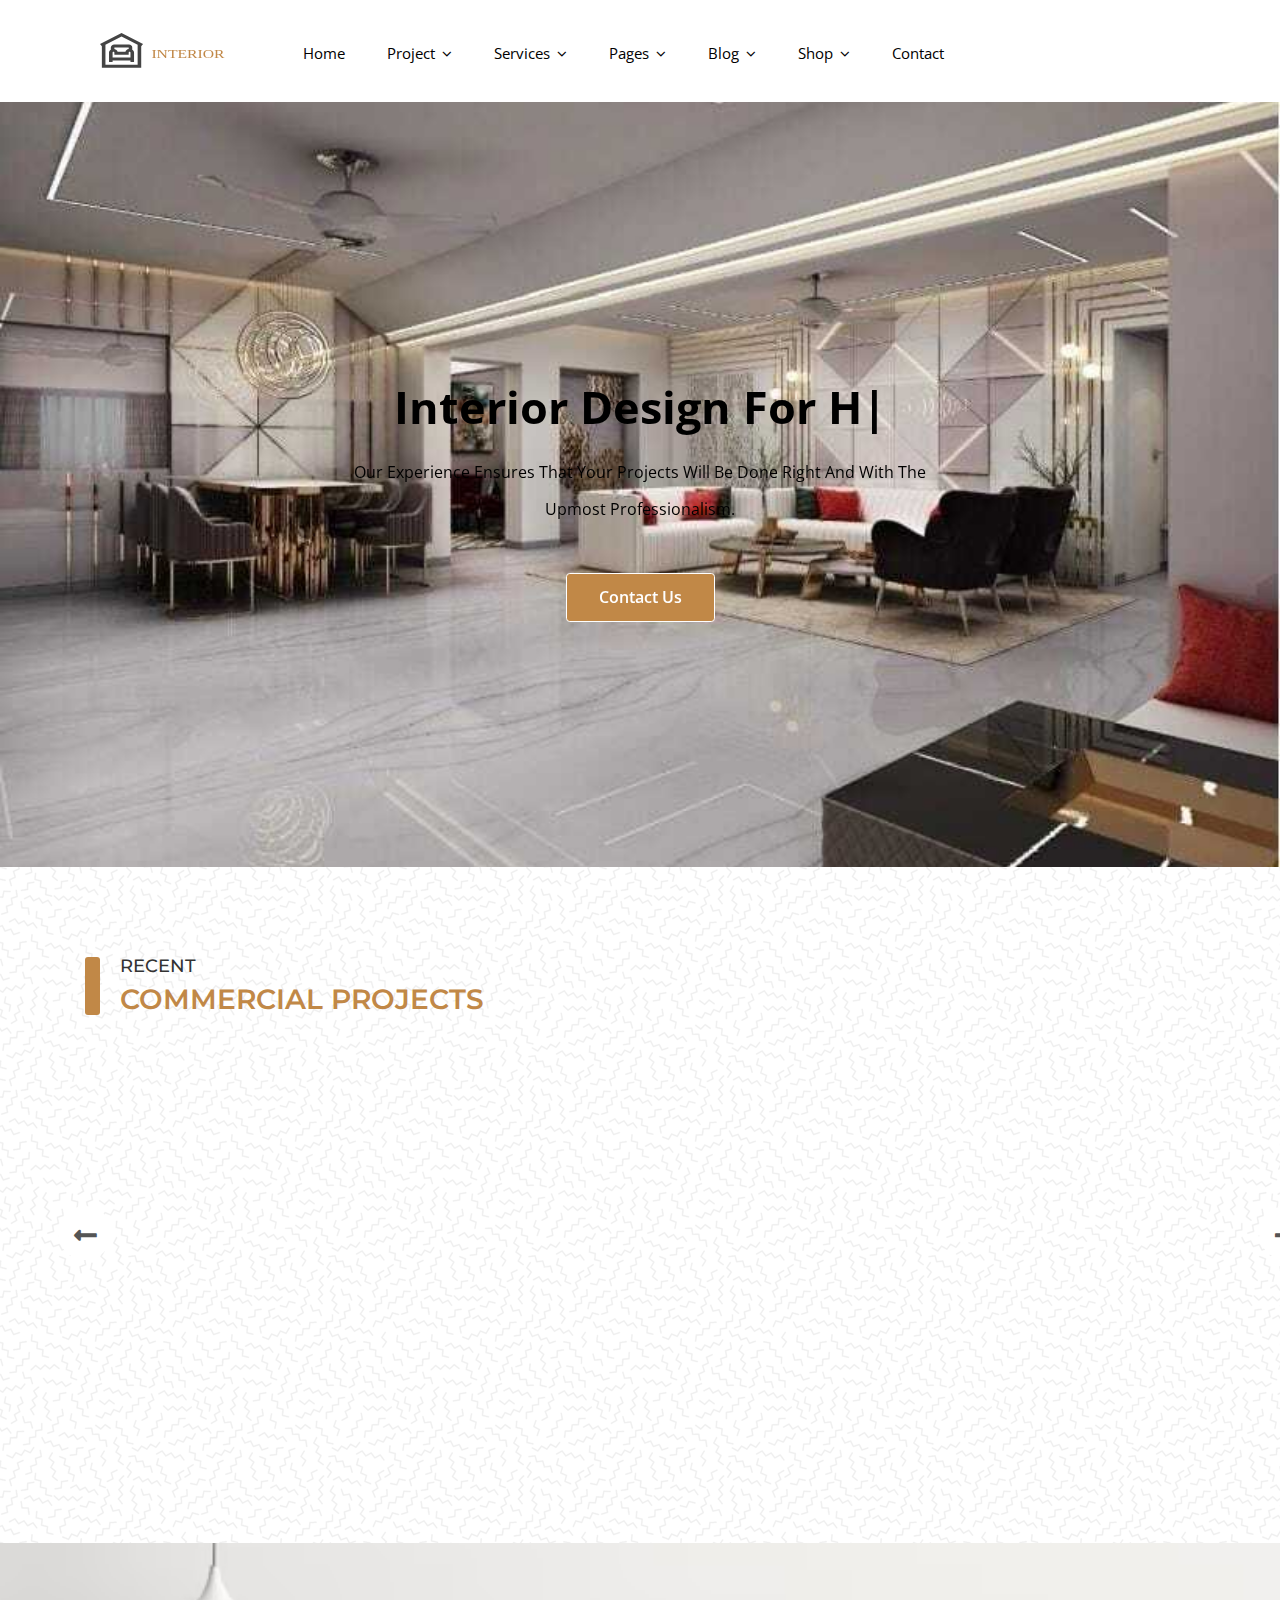
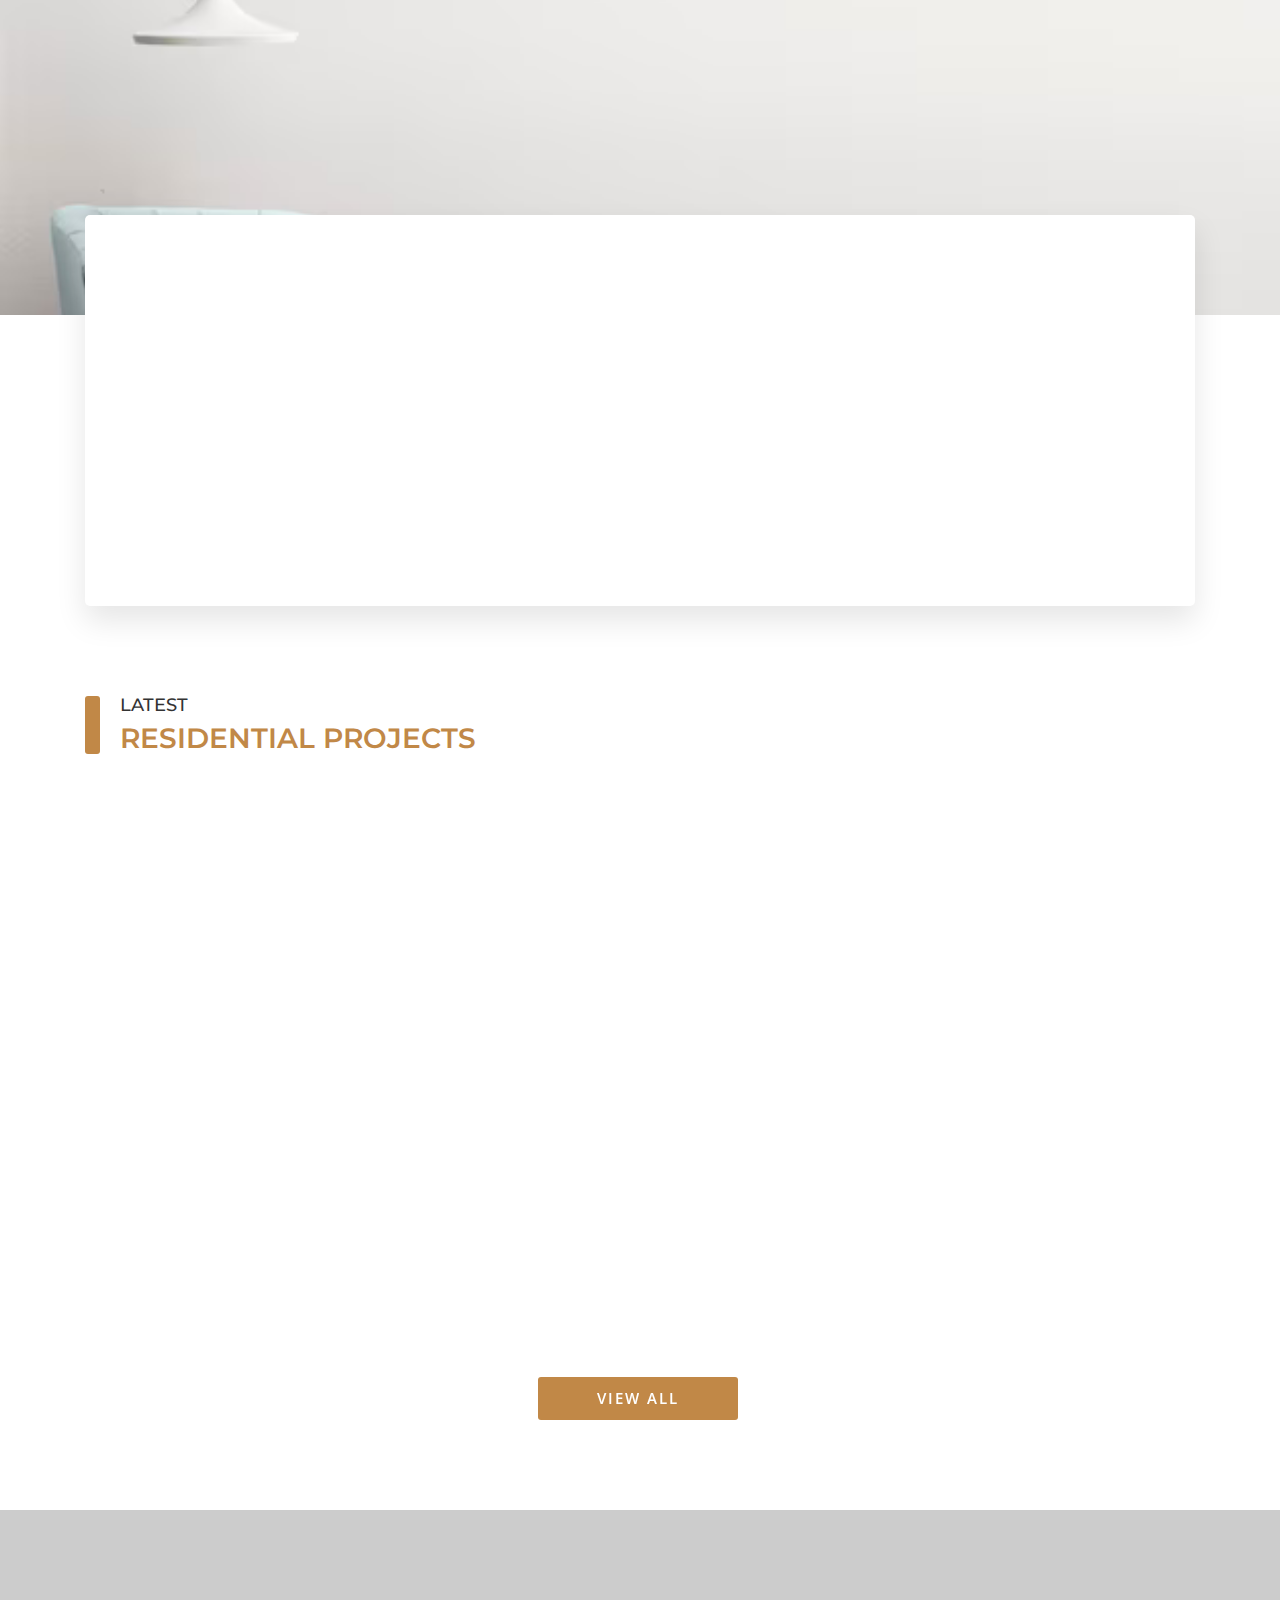
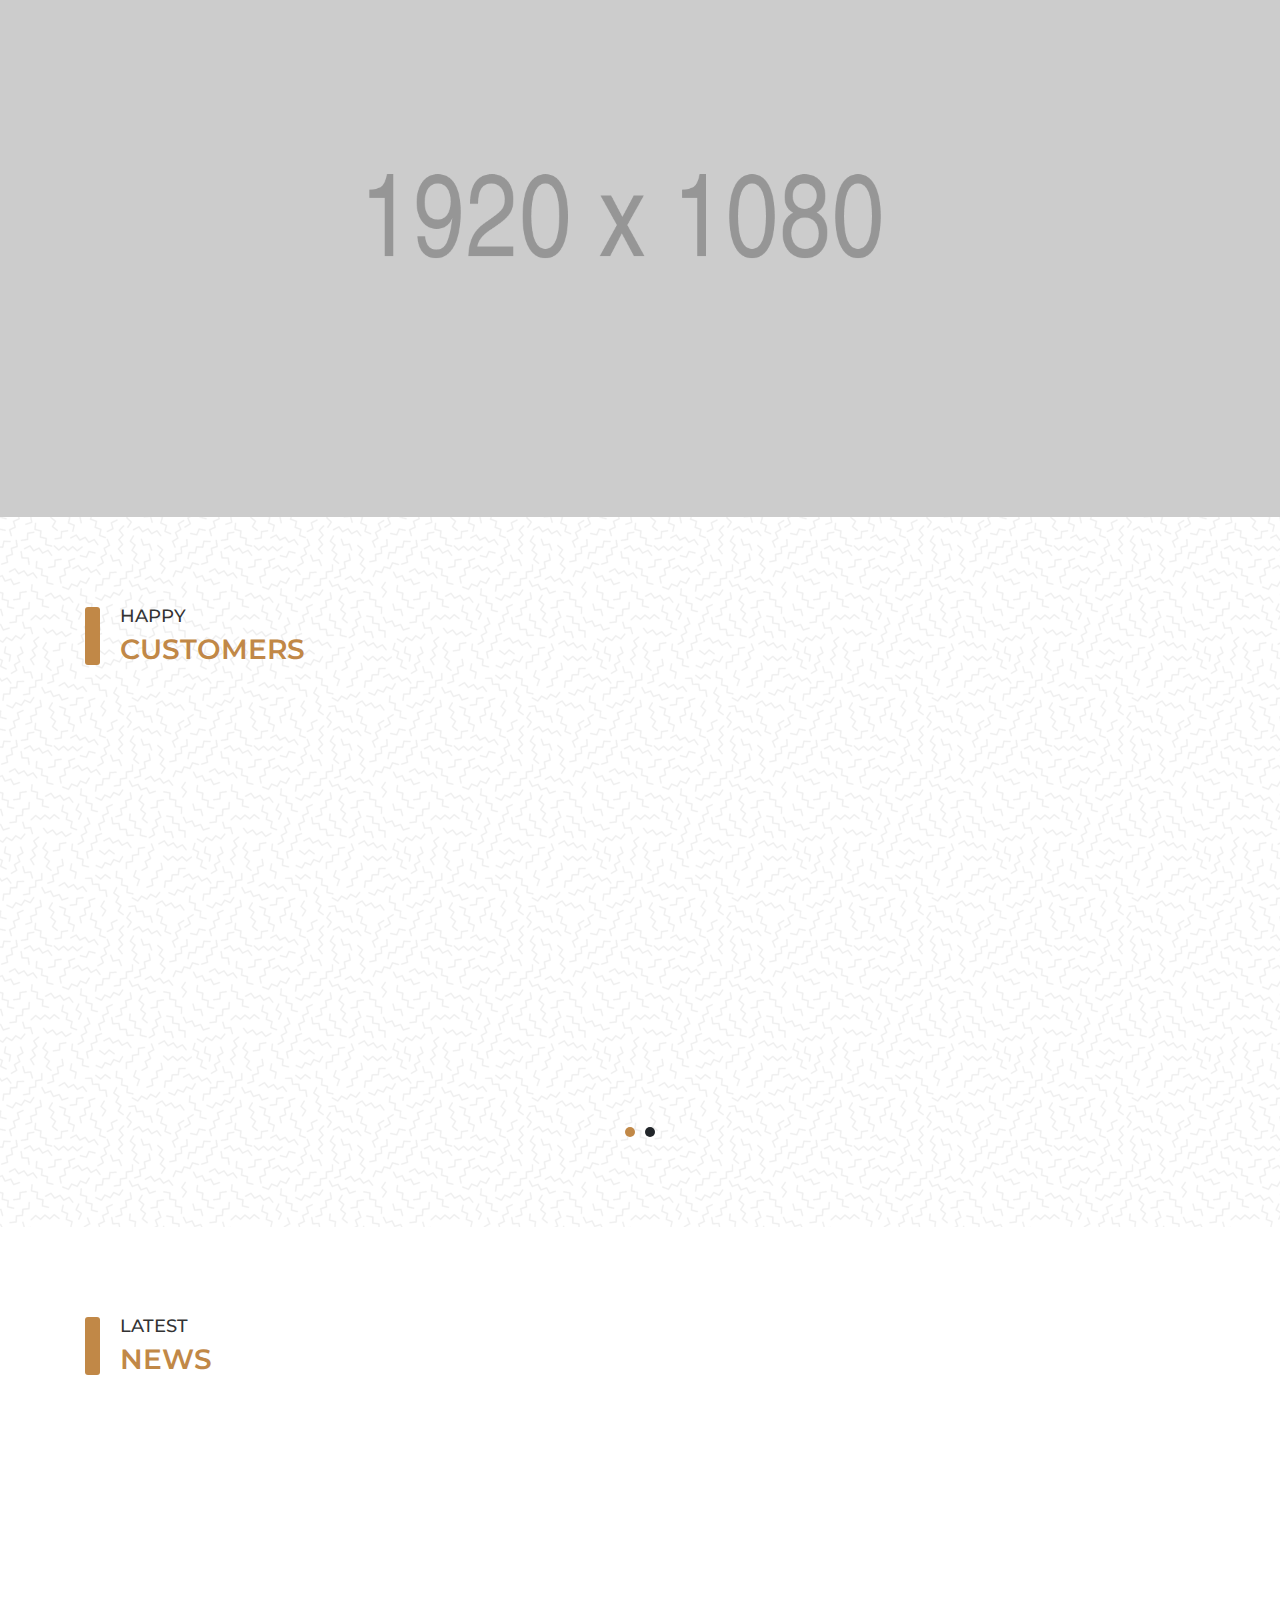
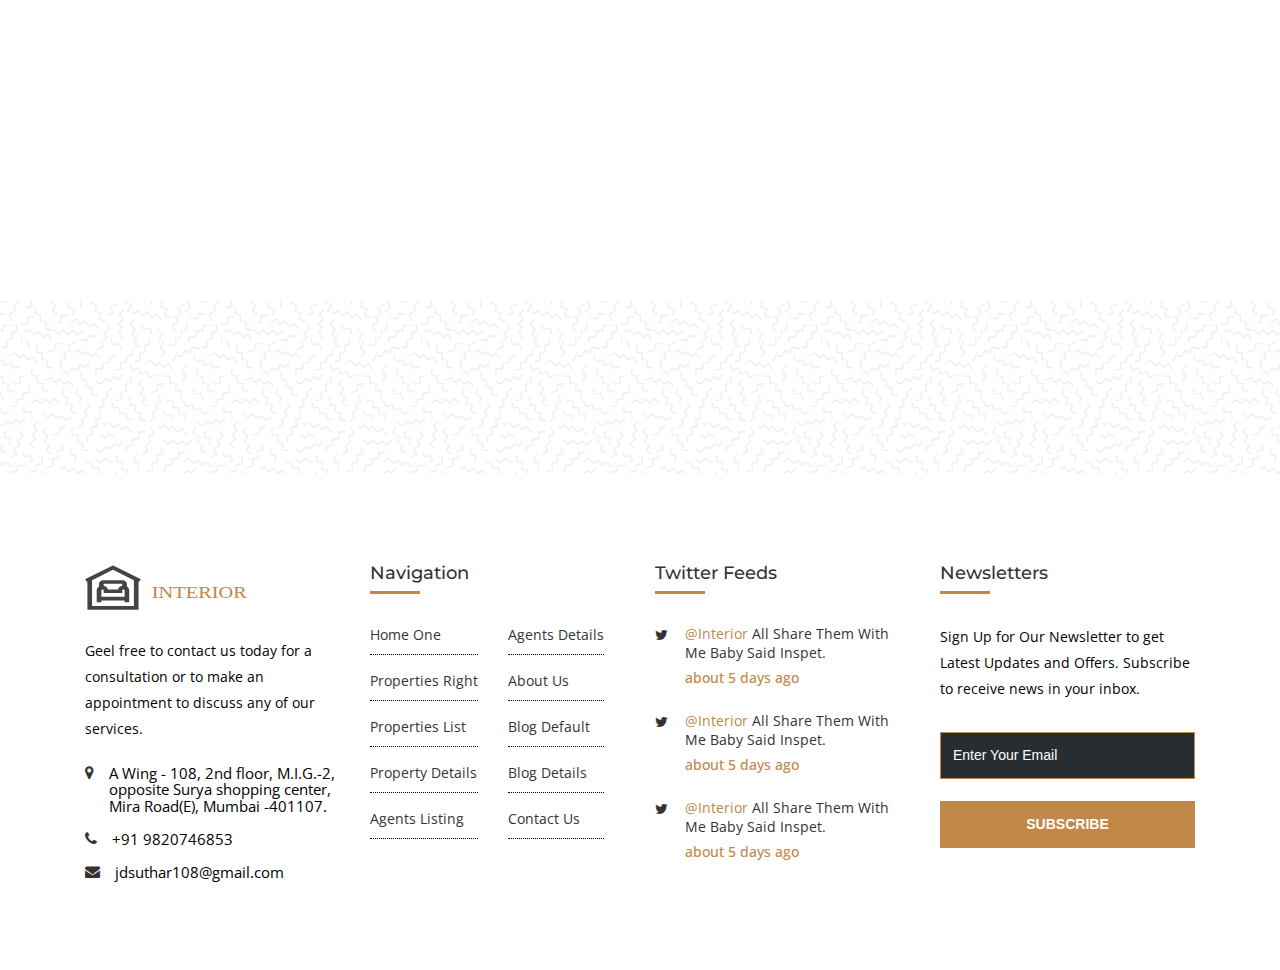
==== interior/index.html @ 7a008320 "folder added" ====
<!DOCTYPE HTML>
<html class="no-js" lang="zxx">

<head>
    <meta charset="UTF-8">
    <meta name="viewport" content="width=device-width, initial-scale=1, shrink-to-fit=no">
    <meta http-equiv="x-ua-compatible" content="ie=edge">
    <title>Interior - Modern Interior Design HTML Template</title>
    <!-- GOOGLE FONTS -->
    <link href="https://fonts.googleapis.com/css?family=Montserrat:500,600,700%7COpen+Sans:300,400" rel="stylesheet">
    <!-- FONT AWESOME -->
    <link rel="stylesheet" href="css/fontawesome-all.min.css">
    <link rel="stylesheet" href="css/font-awesome.min.css">
    <!-- Slider Revolution CSS Files -->
    <link rel="stylesheet" href="revolution/css/settings.css">
    <link rel="stylesheet" href="revolution/css/layers.css">
    <link rel="stylesheet" href="revolution/css/navigation.css">
    <!-- ARCHIVES CSS -->
    <link href="css/bootstrap.css" rel="stylesheet">
    <link rel="stylesheet" href="css/menu.css">
    <link rel="stylesheet" href="css/aos.css">
    <link rel="stylesheet" href="css/aos2.css">
    <link rel="stylesheet" href="css/slick.css">
    <link href="css/animate.min.css" rel="stylesheet">
    <link rel="stylesheet" href="css/lightcase.css">
    <link rel="stylesheet" href="css/owl.carousel.min.css">
    <link href="css/menu.css" rel="stylesheet">
    <link rel="stylesheet" href="css/styles.css">

</head>

<body class="homepage-1 int_white_bg">
    <!-- Wrapper -->
    <div id="wrapper">
        <!-- START SECTION HEADINGS -->
        <!-- Header Container
        ================================================== -->
        <header id="header-container" class="header">
            <!-- Header -->
            <div id="header" class="bottom">
                <div class="container">
                    <!-- Left Side Content -->
                    <div class="left-side">
                        <!-- Logo -->
                        <div id="logo" class="col-lg-2 logo-white">
                            <a href="index.html"><img src="images/logo-black.svg" data-sticky-logo="images/logo-black.svg" alt=""></a>
                        </div>
                        <!-- Mobile Navigation -->
                        <div class="mmenu-trigger">
                            <button class="hamburger hamburger--collapse" type="button">
                                <span class="hamburger-box">
							<span class="hamburger-inner"></span>
                                </span>
                            </button>
                        </div>
                        <!-- Main Navigation -->
                        <nav id="navigation" class="style-1">
                            <ul id="responsive">
                                <li><a href="#">Home</a>
                                </li>
                                <li><a href="#">Project</a>
                                    <ul>
                                        <li><a href="#">Boxed Style</a>
                                            <ul>
                                                <li><a href="box-gutter-project-4.html">Gutter 4 Column</a></li>
                                                <li><a href="box-gutter-project-3.html">Gutter 3 Column</a></li>
                                                <li><a href="box-gutter-project-2.html">Gutter 2 Column</a></li>
                                                <li><a href="box-no-gutter-project-4.html">No Gutter 4 Column</a></li>
                                                <li><a href="box-no-gutter-project-3.html">No Gutter 3 Column</a></li>
                                                <li><a href="box-no-gutter-project-2.html">No Gutter 2 Column</a></li>
                                            </ul>
                                        </li>
                                        <li><a href="#">Wide Style</a>
                                            <ul>
                                                <li><a href="wide-gutter-project-6.html">Gutter 6 Column</a></li>
                                                <li><a href="wide-gutter-project-4.html">Gutter 4 Column</a></li>
                                                <li><a href="wide-gutter-project-3.html">Gutter 3 Column</a></li>
                                                <li><a href="wide-gutter-project-2.html">Gutter 2 Column</a></li>
                                                <li><a href="wide-no-gutter-project-6.html">No Gutter 6 Column</a></li>
                                                <li><a href="wide-no-gutter-project-4.html">No Gutter 4 Column</a></li>
                                                <li><a href="wide-no-gutter-project-3.html">No Gutter 3 Column</a></li>
                                                <li><a href="wide-no-gutter-project-2.html">No Gutter 2 Colum</a></li>
                                            </ul>
                                        </li>
                                        <li><a href="#">Card Style</a>
                                            <ul>
                                                <li><a href="box-card-project-4.html">Card Box 4 Column</a></li>
                                                <li><a href="box-card-project-3.html">Card Box 3 Column</a></li>
                                                <li><a href="box-card-project-2.html">Card Box 2 Column</a></li>
                                                <li><a href="wide-card-project-6.html">Full Wide 6 Column</a></li>
                                                <li><a href="wide-card-project-4.html">Full Wide 4 Column</a></li>
                                                <li><a href="wide-card-project-3.html">Full Wide 3 Column</a></li>
                                                <li><a href="wide-card-project-2.html">Full Wide 2 Column</a></li>
                                            </ul>
                                        </li>
                                        <li><a href="#">Masonry Wide</a>
                                            <ul>
                                                <li><a href="masonry-standard-wide.html">Masonry Standard</a></li>
                                                <li><a href="masonry-standard-wide-no-gutter.html">Masonry Standard 2</a></li>
                                                <li><a href="masonry-wide-project-4.html">Wide 4 Column</a></li>
                                                <li><a href="masonry-wide-project-3.html">Wide 3 Column</a></li>
                                                <li><a href="masonry-wide-project-2.html">Wide 2 Column</a></li>
                                                <li><a href="masonry-wide-no-gutter-project-4.html">No Gutter 4 Column</a></li>
                                                <li><a href="masonry-wide-no-gutter-project-3.html">No Gutter 3 Column</a></li>
                                                <li><a href="masonry-wide-no-gutter-project-2.html">No Gutter 2 Column</a></li>
                                            </ul>
                                        </li>
                                        <li><a href="#">Masonry Box</a>
                                            <ul>
                                                <li><a href="masonry-standard-box.html">Masonry Standard</a></li>
                                                <li><a href="masonry-standard-gutter-box.html">Masonry Standard 2</a></li>
                                                <li><a href="masonry-box-project-4.html">Box 4 Column</a></li>
                                                <li><a href="masonry-box-project-3.html">Box 3 Column</a></li>
                                                <li><a href="masonry-box-project-2.html">Box 2 Column</a></li>
                                                <li><a href="masonry-box-no-gutter-project-4.html">No Gutter 4 Column</a></li>
                                                <li><a href="masonry-box-no-gutter-project-3.html">No Gutter 3 Column</a></li>
                                                <li><a href="masonry-box-no-gutter-project-2.html">No Gutter 2 Column</a></li>
                                            </ul>
                                        </li>
                                        <li><a href="#">Project Details</a>
                                            <ul>
                                                <li><a href="project-details.html">Project Detail 1</a></li>
                                                <li><a href="project-details-2.html">Project Detail 2</a></li>
                                            </ul>
                                        </li>
                                    </ul>
                                </li>
                                <li><a href="#">Services</a>
                                    <ul>
                                        <li><a href="all-services.html">All Services</a>
                                        </li>
                                        <li><a href="residental-interior.html">Residential Interior</a>
                                        </li>
                                        <li><a href="commercial-interior.html">Commercial Interior</a>
                                        </li>
                                        <li><a href="office-interior.html">Office Interior</a>
                                        </li>
                                        <li><a href="hospitality-design.html">Hospitality Design</a>
                                        </li>
                                        <li><a href="modern-furniture.html">Modern Furniture</a>
                                        </li>
                                    </ul>
                                </li>
                                <li><a href="#">Pages</a>
                                    <ul>
                                        <li><a href="about-us.html">About Us</a></li>
                                        <li><a href="our-team.html">Our Team</a></li>
                                        <li><a href="pricing-table.html">Pricing Table</a></li>
                                        <li><a href="404.html">Error 404</a></li>
                                        <li><a href="coming-soon.html">Coming Soon</a></li>
                                        <li><a href="under-construction.html">Under Constrction</a></li>
                                    </ul>
                                </li>
                                <li><a href="#">Blog</a>
                                    <ul>
                                        <li><a href="#">Grid Layout</a>
                                            <ul>
                                                <li><a href="blog-full-grid.html">Full Grid</a></li>
                                                <li><a href="blog-grid-sidebar.html">With Sidebar</a></li>
                                            </ul>
                                        </li>
                                        <li><a href="#">List Layout</a>
                                            <ul>
                                                <li><a href="blog-full-list.html">Full List</a></li>
                                                <li><a href="blog-list-sidebar.html">With Sidebar</a></li>
                                            </ul>
                                        </li>
                                        <li><a href="blog-details.html">Blog Details</a></li>
                                    </ul>
                                </li>
                                <li><a href="#">Shop</a>
                                    <ul>
                                        <li><a href="shop-product-rightsidebar.html">Shop Right SideBar</a></li>
                                        <li><a href="shop-3-column.html">Shop 3 Column</a></li>
                                        <li><a href="shop-full-3-column.html">Shop Full 3 Column</a></li>
                                        <li><a href="single-product.html">Single Product</a></li>
                                    </ul>
                                </li>
                                <li><a href="contact.html">Contact</a>
                                </li>
                            </ul>
                        </nav>
                        <div class="clearfix"></div>
                        <!-- Main Navigation / End -->
                    </div>
                    <!-- Left Side Content / End -->

                </div>
            </div>
            <!-- Header / End -->

        </header>
        <div class="clearfix"></div>
        <!-- Header Container / End -->

        <!-- STAR HEADER SEARCH -->
        <section id="hero-area" class="parallax-search overlay home-1" data-stellar-background-ratio="0.5">
            <div class="hero-main">
                <div class="container" data-aos="zoom-in">
                    <div class="row">
                        <div class="col-12">
                            <div class="hero-inner">
                                <!-- Welcome Text -->
                                <div class="welcome-text">
                                    <h1 class="h1">Interior Design For
                                    <br class="d-md-none">
                                    <span class="typed border-bottom"></span>
                                </h1>
                                    <p class="mt-4">Our experience ensures that your projects will be done right and with the upmost professionalism.</p>
                                </div>
                                <!--/ End Welcome Text -->
                                <a href="#" class="btn btn-dark btn-theme-colored btn-xl mt-5">Contact Us</a>
                            </div>
                        </div>
                    </div>
                </div>
            </div>
        </section>
        <!-- END HEADER SEARCH -->
        <!-- END SECTION HEADINGS -->

        <!-- START SECTION RECENTLY WORKS -->
        <section class="recently portfolio bg-white-3">
            <div class="container-fluid recently-slider">
                <div class="section-title">
                    <h3>Recent</h3>
                    <h2>Commercial Projects</h2>
                </div>
                <div class="portfolio right-slider">
                    <div class="owl-carousel home5-right-slider">
                        <div class="inner-box">
                            <a href="project-details.html" class="recent-16" data-aos="fade-up">
                                <div class="recent-img16 img-fluid img-center" style="background-image: url(images/interior/p-1.png);"></div>
                                <div class="recent-content"></div>
                                <div class="recent-details">
                                    <div class="recent-title">Navsari Cotton Mills</div>
                                    <div class="recent-price">4500 Sq.ft. area</div>
                                    <div class="house-details">Bhganwadi shopping center, Mumbai</div>
                                </div>
                                <div class="view-proper">View Details</div>
                            </a>
                        </div>
                        <a href="project-details.html" class="recent-16" data-aos="fade-up">
                            <div class="recent-img16 img-center" style="background-image: url(images/interior/p-2.png);"></div>
                            <div class="recent-content"></div>
                            <div class="recent-details">
                                <div class="recent-title">Sahakar Group Limited (SGL)</div>
                                <div class="recent-price">5000 sq. ft. area</div>
                                <div class="house-details">Borivali office</div>
                            </div>
                            <div class="view-proper">View Details</div>
                        </a>
                        <a href="project-details.html" class="recent-16" data-aos="fade-up">
                            <div class="recent-img16 img-center" style="background-image: url(images/interior/p-3.png);"></div>
                            <div class="recent-content"></div>
                            <div class="recent-details">
                                <div class="recent-title">Polo Industries Pvt Ltd & Arzillo Moda</div>
                                <div class="recent-price">8000 sq. ft. area</div>
                                <div class="house-details">Bhiwandi factory & offices</div>
                            </div>
                            <div class="view-proper">View Details</div>
                        </a>
                        <a href="project-details.html" class="recent-16" data-aos="fade-up">
                            <div class="recent-img16 img-center" style="background-image: url(images/interior/p-4.png);"></div>
                            <div class="recent-content"></div>
                            <div class="recent-details">
                                <div class="recent-title">India Capital Financial Services Private Limited</div>
                                <div class="recent-price">10000 sq. ft. area</div>
                                <div class="house-details">India Capital House, Borivali (East) Mumbai</div>
                            </div>
                            <div class="view-proper">View Details</div>
                        </a>
                        <a href="project-details.html" class="recent-16" data-aos="fade-up">
                            <div class="recent-img16 img-center" style="background-image: url(images/interior/p-5.png);"></div>
                            <div class="recent-content"></div>
                            <div class="recent-details">
                                <div class="recent-title">Sandu Pharmaceuticals Ltd</div>
                                <div class="recent-price">5000 sq. ft. area</div>
                                <div class="house-details">Chembur office</div>
                            </div>
                            <div class="view-proper">View Details</div>
                        </a>
                        <a href="project-details.html" class="recent-16" data-aos="fade-up">
                            <div class="recent-img16 img-center" style="background-image: url(images/interior/p-6.png);"></div>
                            <div class="recent-content"></div>
                            <div class="recent-details">
                                <div class="recent-title">Chirag carriers logistics</div>
                                <div class="recent-price">2000 sq. ft. area</div>
                                <div class="house-details">Sakinaka Mumbai</div>
                            </div>
                            <div class="view-proper">View Details</div>
                        </a>
                        <a href="siproject-details.html" class="recent-16" data-aos="fade-up">
                            <div class="recent-img16 img-center" style="background-image: url(images/interior/p-7.png);"></div>
                            <div class="recent-content"></div>
                            <div class="recent-details">
                                <div class="recent-title">Jenson Trading Corporation</div>
                                <div class="recent-price">2000 sq. ft. area</div>
                                <div class="house-details">Ghatkopar East</div>
                            </div>
                            <div class="view-proper">View Details</div>
                        </a>
                        <a href="project-details.html" class="recent-16" data-aos="fade-up">
                            <div class="recent-img16 img-center" style="background-image: url(images/interior/p-8.png);"></div>
                            <div class="recent-content"></div>
                            <div class="recent-details">
                                <div class="recent-title">Bazaari Global Finance Ltd</div>
                                <div class="recent-price">2000 sq. ft. area</div>
                                <div class="house-details">Malad(W)</div>
                            </div>
                            <div class="view-proper">View Details</div>
                        </a>
                        <a href="project-details.html" class="recent-16" data-aos="fade-up">
                            <div class="recent-img16 img-center" style="background-image: url(images/interior/p-9.png);"></div>
                            <div class="recent-content"></div>
                            <div class="recent-details">
                                <div class="recent-title">Seth Constructions</div>
                                <div class="recent-price">3000 sq. ft. area</div>
                                <div class="house-details">Malad (W)</div>
                            </div>
                            <div class="view-proper">View Details</div>
                        </a>
                    </div>
                </div>
            </div>
        </section>
        <!-- END SECTION RECENTLY WORKS -->

        <!-- START SECTION INFO-HELP -->
        <section class="info-help h18">
            <div class="container">
                <div class="row info-head">
                    <div class="col-lg-12 col-md-8 col-xs-8">
                        <div class="info-text" data-aos="fade-up">
                            <h3 class="text-center mb-0">Why Prefer Us</h3>
                            <p class="text-center mb-4 p-0">Choose us for unparalleled craftsmanship and a commitment to sustainability in every piece of furniture.</p>
                        </div>
                    </div>
                </div>
            </div>
        </section>
        <!-- END SECTION INFO-HELP -->

        <!-- START SECTION INFO -->
        <section _ngcontent-bgi-c3="" class="featured-boxes-area">
            <div _ngcontent-bgi-c3="" class="container">
                <div _ngcontent-bgi-c3="" class="featured-boxes-inner">
                    <div _ngcontent-bgi-c3="" class="row m-0">
                        <div _ngcontent-bgi-c3="" class="col-lg-3 col-sm-6 col-md-6 p-0" data-aos="fade-up">
                            <div _ngcontent-bgi-c3="" class="single-featured-box">
                                <div _ngcontent-bgi-c3="" class="icon color-fb7756"><img src="images/icons/i-5.svg" width="85" height="85" alt=""></div>
                                <h3 _ngcontent-bgi-c3="" class="mt-5">INNOVATE</h3>
                                <p _ngcontent-bgi-c3="">As a team we always set new challenges to do something creative and innovative to make our system smooth and gives us the edge.</p></div>
                        </div>
                        <div _ngcontent-bgi-c3="" class="col-lg-3 col-sm-6 col-md-6 p-0" data-aos="fade-up">
                            <div _ngcontent-bgi-c3="" class="single-featured-box">
                                <div _ngcontent-bgi-c3="" class="icon color-facd60"><img src="images/icons/i-6.svg" width="85" height="85" alt=""></div>
                                <h3 _ngcontent-bgi-c3="" class="mt-5">QUALITY</h3>
                                <p _ngcontent-bgi-c3="">Our repeat clients are a testament to our unmatched quality and craftsmanship. Their loyalty underscores our dedication to excellence in every creation.</p></div>
                        </div>
                        <div _ngcontent-bgi-c3="" class="col-lg-3 col-sm-6 col-md-6 p-0" data-aos="fade-up">
                            <div _ngcontent-bgi-c3="" class="single-featured-box">
                                <div _ngcontent-bgi-c3="" class="icon color-1ac0c6"><img src="images/icons/i-7.svg" width="85" height="85" alt=""></div>
                                <h3 _ngcontent-bgi-c3="" class="mt-5">OUR AIM</h3>
                                <p _ngcontent-bgi-c3="">With unmatched expertise, we seamlessly craft world-class commercial and residential interiors, unburdening you to realize your vision.</p></div>
                        </div>
                        <div _ngcontent-bgi-c3="" class="col-lg-3 col-sm-6 col-md-6 p-0" data-aos="fade-up">
                            <div _ngcontent-bgi-c3="" class="single-featured-box">
                                <div _ngcontent-bgi-c3="" class="icon"><img src="images/icons/i-8.svg" width="85" height="85" alt=""></div>
                                <h3 _ngcontent-bgi-c3="" class="mt-5">DELIVERY</h3>
                                <p _ngcontent-bgi-c3="">Our full-service capabilities ensure seamless execution and timely delivery of every project. Trust us to bring your vision to life, on schedule.</p></div>
                        </div>
                    </div>
                </div>
            </div>
        </section>
        <!-- END SECTION INFO -->

        <!-- START SECTION PROJECTS -->
        <section class="portfolio bg-white-5">
            <div class="container">
                <div class="section-title">
                    <h3>Latest</h3>
                    <h2>Residential Projects</h2>
                </div>
                
                <div class="row portfolio-items">
                    <div class="item col-lg-4 col-md-6 landscapes" data-aos="zoom-in">
                        <div class="single-portfolio">
                            <div class="portfolio-img">
                                <img src="images/project/p-1.jpg" alt="" />
                                <div class="portfolio-view">
                                    <div class="item-wrap">
                                        <a class="img-poppu" href="images/project/p-1.jpg" data-rel="lightcase:myCollection:slideshow">
                                            <span class="plus"></span>
                                        </a>
                                    </div>
                                </div>
                            </div>
                            <div class="portfolio-text">
                                <a href="#"><h4>Project</h4></a>
                            </div>
                        </div>
                    </div>
                    <div class="item col-lg-4 col-md-6 people" data-aos="zoom-in">
                        <div class="single-portfolio">
                            <div class="portfolio-img">
                                <img src="images/project/p-2.jpg" alt="" />
                                <div class="portfolio-view">
                                    <div class="item-wrap">
                                        <a class="img-poppu" href="images/project/p-2.jpg" data-rel="lightcase:myCollection:slideshow">
                                            <span class="plus"></span>
                                        </a>
                                    </div>
                                </div>
                            </div>
                            <div class="portfolio-text">
                                <a href="#"><h4>Project</h4></a>
                            </div>
                        </div>
                    </div>
                    <div class="item col-lg-4 col-md-6 people landscapes" data-aos="zoom-in">
                        <div class="single-portfolio">
                            <div class="portfolio-img">
                                <img src="images/project/p-3.jpg" alt="" />
                                <div class="portfolio-view">
                                    <div class="item-wrap">
                                        <a class="img-poppu" href="images/project/p-3.jpg" data-rel="lightcase:myCollection:slideshow">
                                            <span class="plus"></span>
                                        </a>
                                    </div>
                                </div>
                            </div>
                            <div class="portfolio-text">
                                <a href="#"><h4>Project</h4></a>
                            </div>
                        </div>
                    </div>
                    <div class="item col-lg-4 col-md-6 people landscapes" data-aos="zoom-in">
                        <div class="single-portfolio">
                            <div class="portfolio-img">
                                <img src="images/project/p-4.jpg" alt="" />
                                <div class="portfolio-view">
                                    <div class="item-wrap">
                                        <a class="img-poppu" href="images/project/p-4.jpg" data-rel="lightcase:myCollection:slideshow">
                                            <span class="plus"></span>
                                        </a>
                                    </div>
                                </div>
                            </div>
                            <div class="portfolio-text">
                                <a href="#"><h4>Project</h4></a>
                            </div>
                        </div>
                    </div>
                    <div class="item col-lg-4 col-md-6 people graphic" data-aos="zoom-in">
                        <div class="single-portfolio">
                            <div class="portfolio-img">
                                <img src="images/project/p-5.jpg" alt="" />
                                <div class="portfolio-view">
                                    <div class="item-wrap">
                                        <a class="img-poppu" href="images/project/p-5.jpg" data-rel="lightcase:myCollection:slideshow">
                                            <span class="plus"></span>
                                        </a>
                                    </div>
                                </div>
                            </div>
                            <div class="portfolio-text">
                                <a href="#"><h4>Project</h4></a>
                            </div>
                        </div>
                    </div>
                    <div class="item col-lg-4 col-md-6 col-xs-12 web" data-aos="zoom-in">
                        <div class="single-portfolio">
                            <div class="portfolio-img">
                                <img src="images/project/p-6.jpg" alt="" />
                                <div class="portfolio-view">
                                    <div class="item-wrap">
                                        <a class="img-poppu" href="images/project/p-6.jpg" data-rel="lightcase:myCollection:slideshow">
                                            <span class="plus"></span>
                                        </a>
                                    </div>
                                </div>
                            </div>
                            <div class="portfolio-text">
                                <a href="#"><h4>Project</h4></a>
                            </div>
                        </div>
                    </div>
                    <div class="item col-lg-4 col-sm-6 col-xs-12 landscapes last-item two">
                    </div>
                </div>
            </div>
            <div class="box bg-3 mt-0">
                <a href="wide-no-gutter-project-4.html" class="button button--wayra button--border-thick button--text-upper button--size-s">View All</a>
            </div>
        </section>
        <!-- END SECTION PROJECTS -->

        <!-- START SECTION INFO-HELP -->
        <section class="info-help h17">
            <div class="container">
                <div class="row info-head">
                    <div class="col-lg-6 col-md-8 col-xs-8" data-aos="fade-right">
                        <div class="info-text">
                            <h3>Living room design</h3>
                            <h5 class="mt-3">Price: $400</h5>
                            <p class="pt-2">We Help you design the best places and offer near you. Bring to the table win-win survival strategies to ensure proactive domination going forward.</p>
                            <div class="inf-btn pro">
                                <a href="contact.html" class="btn btn-pro btn-secondary btn-lg">Get Started</a>
                            </div>
                        </div>
                    </div>
                </div>
            </div>
        </section>
        <!-- END SECTION INFO-HELP -->

        <!-- START SECTION TESTIMONIALS -->
        <section class="testimonials bg-white-3">
            <div class="container">
                <div class="section-title">
                    <h3>Happy</h3>
                    <h2>Customers</h2>
                </div>
                <div class="owl-carousel style1">
                    <div class="test-1" data-aos="zoom-in">
                        <h3>Lisa Smith</h3>
                        <img src="images/testimonials/ts-1.jpg" alt="">
                        <h6 class="mt-2">New York</h6>
                        <ul class="starts text-center mb-2">
                            <li><i class="fa fa-star"></i>
                            </li>
                            <li><i class="fa fa-star"></i>
                            </li>
                            <li><i class="fa fa-star"></i>
                            </li>
                            <li><i class="fa fa-star"></i>
                            </li>
                            <li><i class="fa fa-star"></i>
                            </li>
                        </ul>
                        <p>Lorem ipsum dolor sit amet, ligula magna at etiam aliquip venenatis. Vitae sit felis donec, suscipit tortor et sapien donec.</p>
                    </div>
                    <div class="test-1" data-aos="zoom-in">
                        <h3>Jhon Morris</h3>
                        <img src="images/testimonials/ts-2.jpg" alt="">
                        <h6 class="mt-2">Los Angeles</h6>
                        <ul class="starts text-center mb-2">
                            <li><i class="fa fa-star"></i>
                            </li>
                            <li><i class="fa fa-star"></i>
                            </li>
                            <li><i class="fa fa-star"></i>
                            </li>
                            <li><i class="fa fa-star"></i>
                            </li>
                            <li><i class="fa fa-star-o"></i>
                            </li>
                        </ul>
                        <p>Lorem ipsum dolor sit amet, ligula magna at etiam aliquip venenatis. Vitae sit felis donec, suscipit tortor et sapien donec.</p>
                    </div>
                    <div class="test-1" data-aos="zoom-in">
                        <h3>Mary Deshaw</h3>
                        <img src="images/testimonials/ts-3.jpg" alt="">
                        <h6 class="mt-2">Chicago</h6>
                        <ul class="starts text-center mb-2">
                            <li><i class="fa fa-star"></i>
                            </li>
                            <li><i class="fa fa-star"></i>
                            </li>
                            <li><i class="fa fa-star"></i>
                            </li>
                            <li><i class="fa fa-star"></i>
                            </li>
                            <li><i class="fa fa-star"></i>
                            </li>
                        </ul>
                        <p>Lorem ipsum dolor sit amet, ligula magna at etiam aliquip venenatis. Vitae sit felis donec, suscipit tortor et sapien donec.</p>
                    </div>
                    <div class="test-1" data-aos="zoom-in">
                        <h3>Gary Steven</h3>
                        <img src="images/testimonials/ts-4.jpg" alt="">
                        <h6 class="mt-2">Philadelphia</h6>
                        <ul class="starts text-center mb-2">
                            <li><i class="fa fa-star"></i>
                            </li>
                            <li><i class="fa fa-star"></i>
                            </li>
                            <li><i class="fa fa-star"></i>
                            </li>
                            <li><i class="fa fa-star"></i>
                            </li>
                            <li><i class="fa fa-star-o"></i>
                            </li>
                        </ul>
                        <p>Lorem ipsum dolor sit amet, ligula magna at etiam aliquip venenatis. Vitae sit felis donec, suscipit tortor et sapien donec.</p>
                    </div>
                    <div class="test-1" data-aos="zoom-in">
                        <h3>Cristy Mayer</h3>
                        <img src="images/testimonials/ts-5.jpg" alt="">
                        <h6 class="mt-2">San Francisco</h6>
                        <ul class="starts text-center mb-2">
                            <li><i class="fa fa-star"></i>
                            </li>
                            <li><i class="fa fa-star"></i>
                            </li>
                            <li><i class="fa fa-star"></i>
                            </li>
                            <li><i class="fa fa-star"></i>
                            </li>
                            <li><i class="fa fa-star"></i>
                            </li>
                        </ul>
                        <p>Lorem ipsum dolor sit amet, ligula magna at etiam aliquip venenatis. Vitae sit felis donec, suscipit tortor et sapien donec.</p>
                    </div>
                    <div class="test-1" data-aos="zoom-in">
                        <h3>Ichiro Tasaka</h3>
                        <img src="images/testimonials/ts-6.jpg" alt="">
                        <h6 class="mt-2">Houston</h6>
                        <ul class="starts text-center mb-2">
                            <li><i class="fa fa-star"></i>
                            </li>
                            <li><i class="fa fa-star"></i>
                            </li>
                            <li><i class="fa fa-star"></i>
                            </li>
                            <li><i class="fa fa-star"></i>
                            </li>
                            <li><i class="fa fa-star-o"></i>
                            </li>
                        </ul>
                        <p>Lorem ipsum dolor sit amet, ligula magna at etiam aliquip venenatis. Vitae sit felis donec, suscipit tortor et sapien donec.</p>
                    </div>
                </div>
            </div>
        </section>
        <!-- END SECTION TESTIMONIALS -->

        <!-- START SECTION BLOG -->
        <section class="blog-section bg-white-5">
            <div class="container">
                <div class="section-title">
                    <h3>Latest</h3>
                    <h2>News</h2>
                </div>
                <div class="news-wrap">
                    <div class="row">
                        <div class="col-xl-6 col-md-12 col-xs-12" data-aos="fade-right">
                            <div class="news-item news-item-sm">
                                <a href="blog-details.html" class="news-img-link">
                                    <div class="news-item-img">
                                        <img class="resp-img" src="images/blog/b-1.jpg" alt="blog image">
                                    </div>
                                </a>
                                <div class="news-item-text">
                                    <a href="blog-details.html"><h3>Interior Design News</h3></a>
                                    <span class="date">Jun 23, 2020 &nbsp;/&nbsp; By Admin</span>
                                    <div class="news-item-descr">
                                        <p>Lorem ipsum dolor sit amet, consectetur adipisicing elit, sed do eiusmod tempor.</p>
                                    </div>
                                    <div class="news-item-bottom">
                                        <a href="blog-details.html" class="news-link">Read more...</a>
                                        <ul class="action-list">
                                            <li class="action-item"><i class="fa fa-heart"></i> <span>306</span></li>
                                            <li class="action-item"><i class="fa fa-comment"></i> <span>34</span></li>
                                            <li class="action-item"><i class="fa fa-share-alt"></i> <span>122</span></li>
                                        </ul>
                                    </div>
                                </div>
                            </div>
                            <div class="news-item news-item-sm mb">
                                <a href="blog-details.html" class="news-img-link">
                                    <div class="news-item-img">
                                        <img class="resp-img" src="images/blog/b-2.jpg" alt="blog image">
                                    </div>
                                </a>
                                <div class="news-item-text">
                                    <a href="blog-details.html"><h3>Interior Design News</h3></a>
                                    <span class="date">Jun 23, 2020 &nbsp;/&nbsp; By Admin</span>
                                    <div class="news-item-descr">
                                        <p>Lorem ipsum dolor sit amet, consectetur adipisicing elit, sed do eiusmod tempor.</p>
                                    </div>
                                    <div class="news-item-bottom">
                                        <a href="blog-details.html" class="news-link">Read more...</a>
                                        <ul class="action-list">
                                            <li class="action-item"><i class="fa fa-heart"></i> <span>306</span></li>
                                            <li class="action-item"><i class="fa fa-comment"></i> <span>34</span></li>
                                            <li class="action-item"><i class="fa fa-share-alt"></i> <span>122</span></li>
                                        </ul>
                                    </div>
                                </div>
                            </div>
                        </div>
                        <div class="col-xl-6 col-md-12 col-xs-12" data-aos="fade-left">
                            <div class="news-item news-item-sm">
                                <a href="blog-details.html" class="news-img-link">
                                    <div class="news-item-img">
                                        <img class="resp-img" src="images/blog/b-3.jpg" alt="blog image">
                                    </div>
                                </a>
                                <div class="news-item-text">
                                    <a href="blog-details.html"><h3>Interior Design News</h3></a>
                                    <span class="date">Jun 23, 2020 &nbsp;/&nbsp; By Admin</span>
                                    <div class="news-item-descr">
                                        <p>Lorem ipsum dolor sit amet, consectetur adipisicing elit, sed do eiusmod tempor.</p>
                                    </div>
                                    <div class="news-item-bottom">
                                        <a href="blog-details.html" class="news-link">Read more...</a>
                                        <ul class="action-list">
                                            <li class="action-item"><i class="fa fa-heart"></i> <span>306</span></li>
                                            <li class="action-item"><i class="fa fa-comment"></i> <span>34</span></li>
                                            <li class="action-item"><i class="fa fa-share-alt"></i> <span>122</span></li>
                                        </ul>
                                    </div>
                                </div>
                            </div>
                            <div class="news-item news-item-sm">
                                <a href="blog-details.html" class="news-img-link">
                                    <div class="news-item-img">
                                        <img class="resp-img" src="images/blog/b-4.jpg" alt="blog image">
                                    </div>
                                </a>
                                <div class="news-item-text">
                                    <a href="blog-details.html"><h3>Interior Design News</h3></a>
                                    <span class="date">Jun 23, 2020 &nbsp;/&nbsp; By Admin</span>
                                    <div class="news-item-descr">
                                        <p>Lorem ipsum dolor sit amet, consectetur adipisicing elit, sed do eiusmod tempor.</p>
                                    </div>
                                    <div class="news-item-bottom">
                                        <a href="blog-details.html" class="news-link">Read more...</a>
                                        <ul class="action-list">
                                            <li class="action-item"><i class="fa fa-heart"></i> <span>306</span></li>
                                            <li class="action-item"><i class="fa fa-comment"></i> <span>34</span></li>
                                            <li class="action-item"><i class="fa fa-share-alt"></i> <span>122</span></li>
                                        </ul>
                                    </div>
                                </div>
                            </div>
                        </div>
                    </div>
                </div>
            </div>
        </section>
        <!-- END SECTION BLOG -->

        <!-- STAR SECTION PARTNERS -->
        <div class="partners bg-white-3 border-0">
            <div class="container">
                <div class="owl-carousel style2" data-aos="zoom-in">
                    <div class="owl-item"><img src="images/partners/1.png" alt=""></div>
                    <div class="owl-item"><img src="images/partners/2.png" alt=""></div>
                    <div class="owl-item"><img src="images/partners/3.png" alt=""></div>
                    <div class="owl-item"><img src="images/partners/4.png" alt=""></div>
                    <div class="owl-item"><img src="images/partners/5.png" alt=""></div>
                    <div class="owl-item"><img src="images/partners/6.png" alt=""></div>
                    <div class="owl-item"><img src="images/partners/7.png" alt=""></div>
                    <div class="owl-item"><img src="images/partners/8.png" alt=""></div>
                    <div class="owl-item"><img src="images/partners/9.png" alt=""></div>
                    <div class="owl-item"><img src="images/partners/10.png" alt=""></div>
                </div>
            </div>
        </div>
        <!-- END SECTION PARTNERS -->

        <!-- START FOOTER -->
        <footer class="first-footer">
            <div class="top-footer bg-white-5">
                <div class="container">
                    <div class="row">
                        <div class="col-lg-3 col-md-6">
                            <div class="netabout">
                                <a href="index.html" class="logo">
                                    <img src="images/logo-black.svg" alt="netcom">
                                </a>
                                <p>Geel free to contact us today for a consultation or to make an appointment to discuss any of our services.</p>
                            </div>
                            <div class="contactus">
                                <ul>
                                    <li>
                                        <div class="info">
                                            <i class="fa fa-map-marker" aria-hidden="true"></i>
                                        
                                            <p class="in-p">A Wing - 108, 2nd floor, M.I.G.-2, opposite Surya shopping center, Mira Road(E), Mumbai -401107.</p>
                                        
                                        </div>
                                    </li>
                                    <li>
                                        <div class="info">
                                            <i class="fa fa-phone" aria-hidden="true"></i>
                                            <p class="in-p">+91 9820746853</p>
                                        </div>
                                    </li>
                                    <li>
                                        <div class="info">
                                            <i class="fa fa-envelope" aria-hidden="true"></i>
                                            <p class="in-p ti">jdsuthar108@gmail.com</p>
                                        </div>
                                    </li>
                                </ul>
                            </div>
                        </div>
                        <div class="col-lg-3 col-md-6">
                            <div class="navigation">
                                <h3>Navigation</h3>
                                <div class="nav-footer">
                                    <ul>
                                        <li><a href="index.html">Home One</a></li>
                                        <li><a href="properties-right-sidebar.html">Properties Right</a></li>
                                        <li><a href="properties-full-list.html">Properties List</a></li>
                                        <li><a href="properties-details.html">Property Details</a></li>
                                        <li class="no-mgb"><a href="agents-listing-grid.html">Agents Listing</a></li>
                                    </ul>
                                    <ul class="nav-right">
                                        <li><a href="agent-details.html">Agents Details</a></li>
                                        <li><a href="about.html">About Us</a></li>
                                        <li><a href="blog.html">Blog Default</a></li>
                                        <li><a href="blog-details.html">Blog Details</a></li>
                                        <li class="no-mgb"><a href="contact-us.html">Contact Us</a></li>
                                    </ul>
                                </div>
                            </div>
                        </div>
                        <div class="col-lg-3 col-md-6">
                            <div class="widget">
                                <h3>Twitter Feeds</h3>
                                <div class="twitter-widget contuct">
                                    <div class="twitter-area">
                                        <div class="single-item">
                                            <div class="icon-holder">
                                                <i class="fa fa-twitter" aria-hidden="true"></i>
                                            </div>
                                            <div class="text">
                                                <h5><a href="#">@interior</a> all share them with me baby said inspet.</h5>
                                                <h4>about 5 days ago</h4>
                                            </div>
                                        </div>
                                        <div class="single-item">
                                            <div class="icon-holder">
                                                <i class="fa fa-twitter" aria-hidden="true"></i>
                                            </div>
                                            <div class="text">
                                                <h5><a href="#">@interior</a> all share them with me baby said inspet.</h5>
                                                <h4>about 5 days ago</h4>
                                            </div>
                                        </div>
                                        <div class="single-item">
                                            <div class="icon-holder">
                                                <i class="fa fa-twitter" aria-hidden="true"></i>
                                            </div>
                                            <div class="text">
                                                <h5><a href="#">@interior</a> all share them with me baby said inspet.</h5>
                                                <h4>about 5 days ago</h4>
                                            </div>
                                        </div>
                                    </div>
                                </div>
                            </div>
                        </div>
                        <div class="col-lg-3 col-md-6">
                            <div class="newsletters">
                                <h3>Newsletters</h3>
                                <p>Sign Up for Our Newsletter to get Latest Updates and Offers. Subscribe to receive news in your inbox.</p>
                            </div>
                            <form class="bloq-email mailchimp form-inline" method="post">
                                <label for="subscribeEmail" class="error"></label>
                                <div class="email">
                                    <input type="email" id="subscribeEmail" name="EMAIL" placeholder="Enter Your Email">
                                    <input type="submit" value="Subscribe">
                                    <p class="subscription-success"></p>
                                </div>
                            </form>
                        </div>
                    </div>
                </div>
            </div>
            
        </footer>

        <a data-scroll href="#wrapper" class="go-up"><i class="fa fa-angle-double-up" aria-hidden="true"></i></a>
        <!-- END FOOTER -->

        <!-- START PRELOADER -->
        <div id="preloader">
            <div id="status">
                <div class="status-mes"></div>
            </div>
        </div>
        <!-- END PRELOADER -->

        <!-- ARCHIVES JS -->
        <script src="js/jquery.min.js"></script>
        <script src="js/tether.min.js"></script>
        <script src="js/bootstrap.min.js"></script>
        <script src="js/mmenu.min.js"></script>
        <script src="js/mmenu.js"></script>
        <script src="js/aos.js"></script>
        <script src="js/aos2.js"></script>
        <script src="js/slick.min.js"></script>
        <script src="js/slick.js"></script>
        <script src="js/jquery.easing.min.js"></script>
        <script src="js/smooth-scroll.min.js"></script>
        <script src="js/typed.min.js"></script>
        <script src="js/isotope.pkgd.min.js"></script>
        <script src="js/lightcase.js"></script>
        <script src="js/owl.carousel.js"></script>
        <script src="js/jquery.waypoints.min.js"></script>
        
        <script>
            $('.home5-right-slider').owlCarousel({
                loop: true,
                margin: 30,
                dots: false,
                nav: true,
                rtl: false,
                autoplayHoverPause: false,
                autoplay: false,
                singleItem: true,
                smartSpeed: 1200,
                navText: ["<i class='fas fa-long-arrow-alt-left'></i>", "<i class='fas fa-long-arrow-alt-right'></i>"],
                responsive: {
                    0: {
                        items: 1,
                        center: false
                    },
                    480: {
                        items: 1,
                        center: false
                    },
                    520: {
                        items: 2,
                        center: false
                    },
                    600: {
                        items: 2,
                        center: false
                    },
                    768: {
                        items: 2
                    },
                    992: {
                        items: 3
                    },
                    1200: {
                        items: 5
                    },
                    1366: {
                        items: 5
                    },
                    1400: {
                        items: 5
                    }
                }
            });

        </script>
        
        <script>
            $(window).on('scroll load', function() {
                $("#header.cloned #logo img").attr("src", $('#header #logo img').attr('data-sticky-logo'));
            });

        </script>
        
        <script>
        var typed = new Typed('.typed', {
            strings: ["House ^2000", "Apartment ^2000", "Plaza ^4000"],
            smartBackspace: false,
            loop: true,
            showCursor: true,
            cursorChar: "|",
            typeSpeed: 50,
            backSpeed: 30,
            startDelay: 800
        });

    </script>

        <!-- Slider Revolution scripts -->
        <script src="revolution/js/jquery.themepunch.tools.min.js"></script>
        <script src="revolution/js/jquery.themepunch.revolution.min.js"></script>
        <script src="revolution/js/extensions/revolution.extension.actions.min.js"></script>
        <script src="revolution/js/extensions/revolution.extension.carousel.min.js"></script>
        <script src="revolution/js/extensions/revolution.extension.kenburn.min.js"></script>
        <script src="revolution/js/extensions/revolution.extension.layeranimation.min.js"></script>
        <script src="revolution/js/extensions/revolution.extension.migration.min.js"></script>
        <script src="revolution/js/extensions/revolution.extension.navigation.min.js"></script>
        <script src="revolution/js/extensions/revolution.extension.parallax.min.js"></script>
        <script src="revolution/js/extensions/revolution.extension.slideanims.min.js"></script>
        <script src="revolution/js/extensions/revolution.extension.video.min.js"></script>

        <!-- MAIN JS -->
        <script src="js/script.js"></script>

    </div>
    <!-- Wrapper / End -->
</body>

</html>
---- interior/revolution/css/settings.css ----
/*-----------------------------------------------------------------------------

-	Revolution Slider 5.0 Default Style Settings -

Screen Stylesheet

version:   	5.4.5
date:      	15/05/17
author:		themepunch
email:     	info@themepunch.com
website:   	http://www.themepunch.com
-----------------------------------------------------------------------------*/
#debungcontrolls,.debugtimeline{width:100%;box-sizing:border-box}.rev_column,.rev_column .tp-parallax-wrap,.tp-svg-layer svg{vertical-align:top}#debungcontrolls{z-index:100000;position:fixed;bottom:0;height:auto;background:rgba(0,0,0,.6);padding:10px}.debugtimeline{height:10px;position:relative;margin-bottom:3px;display:none;white-space:nowrap}.debugtimeline:hover{height:15px}.the_timeline_tester{background:#e74c3c;position:absolute;top:0;left:0;height:100%;width:0}.rs-go-fullscreen{position:fixed!important;width:100%!important;height:100%!important;top:0!important;left:0!important;z-index:9999999!important;background:#fff!important}.debugtimeline.tl_slide .the_timeline_tester{background:#f39c12}.debugtimeline.tl_frame .the_timeline_tester{background:#3498db}.debugtimline_txt{color:#fff;font-weight:400;font-size:7px;position:absolute;left:10px;top:0;white-space:nowrap;line-height:10px}.rtl{direction:rtl}@font-face{font-family:revicons;src:url(../fonts/revicons/revicons.eot?5510888);src:url(../fonts/revicons/revicons.eot?5510888#iefix) format('embedded-opentype'),url(../fonts/revicons/revicons.woff?5510888) format('woff'),url(../fonts/revicons/revicons.ttf?5510888) format('truetype'),url(../fonts/revicons/revicons.svg?5510888#revicons) format('svg');font-weight:400;font-style:normal}[class*=" revicon-"]:before,[class^=revicon-]:before{font-family:revicons;font-style:normal;font-weight:400;speak:none;display:inline-block;text-decoration:inherit;width:1em;margin-right:.2em;text-align:center;font-variant:normal;text-transform:none;line-height:1em;margin-left:.2em}.revicon-search-1:before{content:'\e802'}.revicon-pencil-1:before{content:'\e831'}.revicon-picture-1:before{content:'\e803'}.revicon-cancel:before{content:'\e80a'}.revicon-info-circled:before{content:'\e80f'}.revicon-trash:before{content:'\e801'}.revicon-left-dir:before{content:'\e817'}.revicon-right-dir:before{content:'\e818'}.revicon-down-open:before{content:'\e83b'}.revicon-left-open:before{content:'\e819'}.revicon-right-open:before{content:'\e81a'}.revicon-angle-left:before{content:'\e820'}.revicon-angle-right:before{content:'\e81d'}.revicon-left-big:before{content:'\e81f'}.revicon-right-big:before{content:'\e81e'}.revicon-magic:before{content:'\e807'}.revicon-picture:before{content:'\e800'}.revicon-export:before{content:'\e80b'}.revicon-cog:before{content:'\e832'}.revicon-login:before{content:'\e833'}.revicon-logout:before{content:'\e834'}.revicon-video:before{content:'\e805'}.revicon-arrow-combo:before{content:'\e827'}.revicon-left-open-1:before{content:'\e82a'}.revicon-right-open-1:before{content:'\e82b'}.revicon-left-open-mini:before{content:'\e822'}.revicon-right-open-mini:before{content:'\e823'}.revicon-left-open-big:before{content:'\e824'}.revicon-right-open-big:before{content:'\e825'}.revicon-left:before{content:'\e836'}.revicon-right:before{content:'\e826'}.revicon-ccw:before{content:'\e808'}.revicon-arrows-ccw:before{content:'\e806'}.revicon-palette:before{content:'\e829'}.revicon-list-add:before{content:'\e80c'}.revicon-doc:before{content:'\e809'}.revicon-left-open-outline:before{content:'\e82e'}.revicon-left-open-2:before{content:'\e82c'}.revicon-right-open-outline:before{content:'\e82f'}.revicon-right-open-2:before{content:'\e82d'}.revicon-equalizer:before{content:'\e83a'}.revicon-layers-alt:before{content:'\e804'}.revicon-popup:before{content:'\e828'}.rev_slider_wrapper{position:relative;z-index:0;width:100%}.rev_slider{position:relative;overflow:visible}.entry-content .rev_slider a,.rev_slider a{box-shadow:none}.tp-overflow-hidden{overflow:hidden!important}.group_ov_hidden{overflow:hidden}.rev_slider img,.tp-simpleresponsive img{max-width:none!important;transition:none;margin:0;padding:0;border:none}.rev_slider .no-slides-text{font-weight:700;text-align:center;padding-top:80px}.rev_slider>ul,.rev_slider>ul>li,.rev_slider>ul>li:before,.rev_slider_wrapper>ul,.tp-revslider-mainul>li,.tp-revslider-mainul>li:before,.tp-simpleresponsive>ul,.tp-simpleresponsive>ul>li,.tp-simpleresponsive>ul>li:before{list-style:none!important;position:absolute;margin:0!important;padding:0!important;overflow-x:visible;overflow-y:visible;background-image:none;background-position:0 0;text-indent:0;top:0;left:0}.rev_slider>ul>li,.rev_slider>ul>li:before,.tp-revslider-mainul>li,.tp-revslider-mainul>li:before,.tp-simpleresponsive>ul>li,.tp-simpleresponsive>ul>li:before{visibility:hidden}.tp-revslider-mainul,.tp-revslider-slidesli{padding:0!important;margin:0!important;list-style:none!important}.fullscreen-container,.fullwidthbanner-container{padding:0;position:relative}.rev_slider li.tp-revslider-slidesli{position:absolute!important}.tp-caption .rs-untoggled-content{display:block}.tp-caption .rs-toggled-content{display:none}.rs-toggle-content-active.tp-caption .rs-toggled-content{display:block}.rs-toggle-content-active.tp-caption .rs-untoggled-content{display:none}.rev_slider .caption,.rev_slider .tp-caption{position:relative;visibility:hidden;white-space:nowrap;display:block;-webkit-font-smoothing:antialiased!important;z-index:1}.rev_slider .caption,.rev_slider .tp-caption,.tp-simpleresponsive img{-moz-user-select:none;-khtml-user-select:none;-webkit-user-select:none;-o-user-select:none}.rev_slider .tp-mask-wrap .tp-caption,.rev_slider .tp-mask-wrap :last-child,.wpb_text_column .rev_slider .tp-mask-wrap .tp-caption,.wpb_text_column .rev_slider .tp-mask-wrap :last-child{margin-bottom:0}.tp-svg-layer svg{width:100%;height:100%;position:relative}.tp-carousel-wrapper{cursor:url(openhand.cur),move}.tp-carousel-wrapper.dragged{cursor:url(closedhand.cur),move}.tp_inner_padding{box-sizing:border-box;max-height:none!important}.tp-caption.tp-layer-selectable{-moz-user-select:all;-khtml-user-select:all;-webkit-user-select:all;-o-user-select:all}.tp-caption.tp-hidden-caption,.tp-forcenotvisible,.tp-hide-revslider,.tp-parallax-wrap.tp-hidden-caption{visibility:hidden!important;display:none!important}.rev_slider audio,.rev_slider embed,.rev_slider iframe,.rev_slider object,.rev_slider video{max-width:none!important}.tp-element-background{position:absolute;top:0;left:0;width:100%;height:100%;z-index:0}.tp-blockmask,.tp-blockmask_in,.tp-blockmask_out{position:absolute;top:0;left:0;width:100%;height:100%;background:#fff;z-index:1000;transform:scaleX(0) scaleY(0)}.tp-parallax-wrap{transform-style:preserve-3d}.rev_row_zone{position:absolute;width:100%;left:0;box-sizing:border-box;min-height:50px;font-size:0}.rev_column_inner,.rev_slider .tp-caption.rev_row{position:relative;width:100%!important;box-sizing:border-box}.rev_row_zone_top{top:0}.rev_row_zone_middle{top:50%;transform:translateY(-50%)}.rev_row_zone_bottom{bottom:0}.rev_slider .tp-caption.rev_row{display:table;table-layout:fixed;vertical-align:top;height:auto!important;font-size:0}.rev_column{display:table-cell;position:relative;height:auto;box-sizing:border-box;font-size:0}.rev_column_inner{display:block;height:auto!important;white-space:normal!important}.rev_column_bg{width:100%;height:100%;position:absolute;top:0;left:0;z-index:0;box-sizing:border-box;background-clip:content-box;border:0 solid transparent}.tp-caption .backcorner,.tp-caption .backcornertop,.tp-caption .frontcorner,.tp-caption .frontcornertop{height:0;top:0;width:0;position:absolute}.rev_column_inner .tp-loop-wrap,.rev_column_inner .tp-mask-wrap,.rev_column_inner .tp-parallax-wrap{text-align:inherit}.rev_column_inner .tp-mask-wrap{display:inline-block}.rev_column_inner .tp-parallax-wrap,.rev_column_inner .tp-parallax-wrap .tp-loop-wrap,.rev_column_inner .tp-parallax-wrap .tp-mask-wrap{position:relative!important;left:auto!important;top:auto!important;line-height:0}.tp-video-play-button,.tp-video-play-button i{line-height:50px!important;vertical-align:top;text-align:center}.rev_column_inner .rev_layer_in_column,.rev_column_inner .tp-parallax-wrap,.rev_column_inner .tp-parallax-wrap .tp-loop-wrap,.rev_column_inner .tp-parallax-wrap .tp-mask-wrap{vertical-align:top}.rev_break_columns{display:block!important}.rev_break_columns .tp-parallax-wrap.rev_column{display:block!important;width:100%!important}.fullwidthbanner-container{overflow:hidden}.fullwidthbanner-container .fullwidthabanner{width:100%;position:relative}.tp-static-layers{position:absolute;z-index:101;top:0;left:0}.tp-caption .frontcorner{border-left:40px solid transparent;border-right:0 solid transparent;border-top:40px solid #00A8FF;left:-40px}.tp-caption .backcorner{border-left:0 solid transparent;border-right:40px solid transparent;border-bottom:40px solid #00A8FF;right:0}.tp-caption .frontcornertop{border-left:40px solid transparent;border-right:0 solid transparent;border-bottom:40px solid #00A8FF;left:-40px}.tp-caption .backcornertop{border-left:0 solid transparent;border-right:40px solid transparent;border-top:40px solid #00A8FF;right:0}.tp-layer-inner-rotation{position:relative!important}img.tp-slider-alternative-image{width:100%;height:auto}.caption.fullscreenvideo,.rs-background-video-layer,.tp-caption.coverscreenvideo,.tp-caption.fullscreenvideo{width:100%;height:100%;top:0;left:0;position:absolute}.noFilterClass{filter:none!important}.rs-background-video-layer{visibility:hidden;z-index:0}.caption.fullscreenvideo audio,.caption.fullscreenvideo iframe,.caption.fullscreenvideo video,.tp-caption.fullscreenvideo iframe,.tp-caption.fullscreenvideo iframe audio,.tp-caption.fullscreenvideo iframe video{width:100%!important;height:100%!important;display:none}.fullcoveredvideo audio,.fullscreenvideo audio .fullcoveredvideo video,.fullscreenvideo video{background:#000}.fullcoveredvideo .tp-poster{background-position:center center;background-size:cover;width:100%;height:100%;top:0;left:0}.videoisplaying .html5vid .tp-poster{display:none}.tp-video-play-button{background:#000;background:rgba(0,0,0,.3);border-radius:5px;position:absolute;top:50%;left:50%;color:#FFF;margin-top:-25px;margin-left:-25px;cursor:pointer;width:50px;height:50px;box-sizing:border-box;display:inline-block;z-index:4;opacity:0;transition:opacity .3s ease-out!important}.tp-audio-html5 .tp-video-play-button,.tp-hiddenaudio{display:none!important}.tp-caption .html5vid{width:100%!important;height:100%!important}.tp-video-play-button i{width:50px;height:50px;display:inline-block;font-size:40px!important}.rs-fullvideo-cover,.tp-dottedoverlay,.tp-shadowcover{height:100%;top:0;left:0;position:absolute}.tp-caption:hover .tp-video-play-button{opacity:1;display:block}.tp-caption .tp-revstop{display:none;border-left:5px solid #fff!important;border-right:5px solid #fff!important;margin-top:15px!important;line-height:20px!important;vertical-align:top;font-size:25px!important}.tp-seek-bar,.tp-video-button,.tp-volume-bar{outline:0;line-height:12px;margin:0;cursor:pointer}.videoisplaying .revicon-right-dir{display:none}.videoisplaying .tp-revstop{display:inline-block}.videoisplaying .tp-video-play-button{display:none}.fullcoveredvideo .tp-video-play-button{display:none!important}.fullscreenvideo .fullscreenvideo audio,.fullscreenvideo .fullscreenvideo video{object-fit:contain!important}.fullscreenvideo .fullcoveredvideo audio,.fullscreenvideo .fullcoveredvideo video{object-fit:cover!important}.tp-video-controls{position:absolute;bottom:0;left:0;right:0;padding:5px;opacity:0;transition:opacity .3s;background-image:linear-gradient(to bottom,#000 13%,#323232 100%);display:table;max-width:100%;overflow:hidden;box-sizing:border-box}.rev-btn.rev-hiddenicon i,.rev-btn.rev-withicon i{transition:all .2s ease-out!important;font-size:15px}.tp-caption:hover .tp-video-controls{opacity:.9}.tp-video-button{background:rgba(0,0,0,.5);border:0;border-radius:3px;font-size:12px;color:#fff;padding:0}.tp-video-button:hover{cursor:pointer}.tp-video-button-wrap,.tp-video-seek-bar-wrap,.tp-video-vol-bar-wrap{padding:0 5px;display:table-cell;vertical-align:middle}.tp-video-seek-bar-wrap{width:80%}.tp-video-vol-bar-wrap{width:20%}.tp-seek-bar,.tp-volume-bar{width:100%;padding:0}.rs-fullvideo-cover{width:100%;background:0 0;z-index:5}.disabled_lc .tp-video-play-button,.rs-background-video-layer audio::-webkit-media-controls,.rs-background-video-layer video::-webkit-media-controls,.rs-background-video-layer video::-webkit-media-controls-start-playback-button{display:none!important}.tp-audio-html5 .tp-video-controls{opacity:1!important;visibility:visible!important}.tp-dottedoverlay{background-repeat:repeat;width:100%;z-index:3}.tp-dottedoverlay.twoxtwo{background:url(../assets/gridtile.png)}.tp-dottedoverlay.twoxtwowhite{background:url(../assets/gridtile_white.png)}.tp-dottedoverlay.threexthree{background:url(../assets/gridtile_3x3.png)}.tp-dottedoverlay.threexthreewhite{background:url(../assets/gridtile_3x3_white.png)}.tp-shadowcover{width:100%;background:#fff;z-index:-1}.tp-shadow1{box-shadow:0 10px 6px -6px rgba(0,0,0,.8)}.tp-shadow2:after,.tp-shadow2:before,.tp-shadow3:before,.tp-shadow4:after{z-index:-2;position:absolute;content:"";bottom:10px;left:10px;width:50%;top:85%;max-width:300px;background:0 0;box-shadow:0 15px 10px rgba(0,0,0,.8);transform:rotate(-3deg)}.tp-shadow2:after,.tp-shadow4:after{transform:rotate(3deg);right:10px;left:auto}.tp-shadow5{position:relative;box-shadow:0 1px 4px rgba(0,0,0,.3),0 0 40px rgba(0,0,0,.1) inset}.tp-shadow5:after,.tp-shadow5:before{content:"";position:absolute;z-index:-2;box-shadow:0 0 25px 0 rgba(0,0,0,.6);top:30%;bottom:0;left:20px;right:20px;border-radius:100px/20px}.tp-button{padding:6px 13px 5px;border-radius:3px;height:30px;cursor:pointer;color:#fff!important;text-shadow:0 1px 1px rgba(0,0,0,.6)!important;font-size:15px;line-height:45px!important;font-family:arial,sans-serif;font-weight:700;letter-spacing:-1px;text-decoration:none}.tp-button.big{color:#fff;text-shadow:0 1px 1px rgba(0,0,0,.6);font-weight:700;padding:9px 20px;font-size:19px;line-height:57px!important}.purchase:hover,.tp-button.big:hover,.tp-button:hover{background-position:bottom,15px 11px}.purchase.green,.purchase:hover.green,.tp-button.green,.tp-button:hover.green{background-color:#21a117;box-shadow:0 3px 0 0 #104d0b}.purchase.blue,.purchase:hover.blue,.tp-button.blue,.tp-button:hover.blue{background-color:#1d78cb;box-shadow:0 3px 0 0 #0f3e68}.purchase.red,.purchase:hover.red,.tp-button.red,.tp-button:hover.red{background-color:#cb1d1d;box-shadow:0 3px 0 0 #7c1212}.purchase.orange,.purchase:hover.orange,.tp-button.orange,.tp-button:hover.orange{background-color:#f70;box-shadow:0 3px 0 0 #a34c00}.purchase.darkgrey,.purchase:hover.darkgrey,.tp-button.darkgrey,.tp-button.grey,.tp-button:hover.darkgrey,.tp-button:hover.grey{background-color:#555;box-shadow:0 3px 0 0 #222}.purchase.lightgrey,.purchase:hover.lightgrey,.tp-button.lightgrey,.tp-button:hover.lightgrey{background-color:#888;box-shadow:0 3px 0 0 #555}.rev-btn,.rev-btn:visited{outline:0!important;box-shadow:none!important;text-decoration:none!important;line-height:44px;font-size:17px;font-weight:500;padding:12px 35px;box-sizing:border-box;font-family:Roboto,sans-serif;cursor:pointer}.rev-btn.rev-uppercase,.rev-btn.rev-uppercase:visited{text-transform:uppercase;letter-spacing:1px;font-size:15px;font-weight:900}.rev-btn.rev-withicon i{font-weight:400;position:relative;top:0;margin-left:10px!important}.rev-btn.rev-hiddenicon i{font-weight:400;position:relative;top:0;opacity:0;margin-left:0!important;width:0!important}.rev-btn.rev-hiddenicon:hover i{opacity:1!important;margin-left:10px!important;width:auto!important}.rev-btn.rev-medium,.rev-btn.rev-medium:visited{line-height:36px;font-size:14px;padding:10px 30px}.rev-btn.rev-medium.rev-hiddenicon i,.rev-btn.rev-medium.rev-withicon i{font-size:14px;top:0}.rev-btn.rev-small,.rev-btn.rev-small:visited{line-height:28px;font-size:12px;padding:7px 20px}.rev-btn.rev-small.rev-hiddenicon i,.rev-btn.rev-small.rev-withicon i{font-size:12px;top:0}.rev-maxround{border-radius:30px}.rev-minround{border-radius:3px}.rev-burger{position:relative;width:60px;height:60px;box-sizing:border-box;padding:22px 0 0 14px;border-radius:50%;border:1px solid rgba(51,51,51,.25);-webkit-tap-highlight-color:transparent;cursor:pointer}.rev-burger span{display:block;width:30px;height:3px;background:#333;transition:.7s;pointer-events:none;transform-style:flat!important}.rev-burger.revb-white span,.rev-burger.revb-whitenoborder span{background:#fff}.rev-burger span:nth-child(2){margin:3px 0}#dialog_addbutton .rev-burger:hover :first-child,.open .rev-burger :first-child,.open.rev-burger :first-child{transform:translateY(6px) rotate(-45deg)}#dialog_addbutton .rev-burger:hover :nth-child(2),.open .rev-burger :nth-child(2),.open.rev-burger :nth-child(2){transform:rotate(-45deg);opacity:0}#dialog_addbutton .rev-burger:hover :last-child,.open .rev-burger :last-child,.open.rev-burger :last-child{transform:translateY(-6px) rotate(-135deg)}.rev-burger.revb-white{border:2px solid rgba(255,255,255,.2)}.rev-burger.revb-darknoborder,.rev-burger.revb-whitenoborder{border:0}.rev-burger.revb-darknoborder span{background:#333}.rev-burger.revb-whitefull{background:#fff;border:none}.rev-burger.revb-whitefull span{background:#333}.rev-burger.revb-darkfull{background:#333;border:none}.rev-burger.revb-darkfull span,.rev-scroll-btn.revs-fullwhite{background:#fff}@keyframes rev-ani-mouse{0%{opacity:1;top:29%}15%{opacity:1;top:50%}50%{opacity:0;top:50%}100%{opacity:0;top:29%}}.rev-scroll-btn{display:inline-block;position:relative;left:0;right:0;text-align:center;cursor:pointer;width:35px;height:55px;box-sizing:border-box;border:3px solid #fff;border-radius:23px}.rev-scroll-btn>*{display:inline-block;line-height:18px;font-size:13px;font-weight:400;color:#fff;font-family:proxima-nova,"Helvetica Neue",Helvetica,Arial,sans-serif;letter-spacing:2px}.rev-scroll-btn>.active,.rev-scroll-btn>:focus,.rev-scroll-btn>:hover{color:#fff}.rev-scroll-btn>.active,.rev-scroll-btn>:active,.rev-scroll-btn>:focus,.rev-scroll-btn>:hover{opacity:.8}.rev-scroll-btn.revs-fullwhite span{background:#333}.rev-scroll-btn.revs-fulldark{background:#333;border:none}.rev-scroll-btn.revs-fulldark span,.tp-bullet{background:#fff}.rev-scroll-btn span{position:absolute;display:block;top:29%;left:50%;width:8px;height:8px;margin:-4px 0 0 -4px;background:#fff;border-radius:50%;animation:rev-ani-mouse 2.5s linear infinite}.rev-scroll-btn.revs-dark{border-color:#333}.rev-scroll-btn.revs-dark span{background:#333}.rev-control-btn{position:relative;display:inline-block;z-index:5;color:#FFF;font-size:20px;line-height:60px;font-weight:400;font-style:normal;font-family:Raleway;text-decoration:none;text-align:center;background-color:#000;border-radius:50px;text-shadow:none;background-color:rgba(0,0,0,.5);width:60px;height:60px;box-sizing:border-box;cursor:pointer}.rev-cbutton-dark-sr,.rev-cbutton-light-sr{border-radius:3px}.rev-cbutton-light,.rev-cbutton-light-sr{color:#333;background-color:rgba(255,255,255,.75)}.rev-sbutton{line-height:37px;width:37px;height:37px}.rev-sbutton-blue{background-color:#3B5998}.rev-sbutton-lightblue{background-color:#00A0D1}.rev-sbutton-red{background-color:#DD4B39}.tp-bannertimer{visibility:hidden;width:100%;height:5px;background:#000;background:rgba(0,0,0,.15);position:absolute;z-index:200;top:0}.tp-bannertimer.tp-bottom{top:auto;bottom:0!important;height:5px}.tp-caption img{background:0 0;-ms-filter:"progid:DXImageTransform.Microsoft.gradient(startColorstr=#00FFFFFF,endColorstr=#00FFFFFF)";filter:progid:DXImageTransform.Microsoft.gradient(startColorstr=#00FFFFFF, endColorstr=#00FFFFFF);zoom:1}.caption.slidelink a div,.tp-caption.slidelink a div{width:3000px;height:1500px;background:url(../assets/coloredbg.png)}.tp-caption.slidelink a span{background:url(../assets/coloredbg.png)}.tp-loader.spinner0,.tp-loader.spinner5{background-image:url(../assets/loader.gif);background-repeat:no-repeat}.tp-shape{width:100%;height:100%}.tp-caption .rs-starring{display:inline-block}.tp-caption .rs-starring .star-rating{float:none;display:inline-block;vertical-align:top;color:#FFC321!important}.tp-caption .rs-starring .star-rating,.tp-caption .rs-starring-page .star-rating{position:relative;height:1em;width:5.4em;font-family:star;font-size:1em!important}.tp-loader.spinner0,.tp-loader.spinner1{width:40px;height:40px;margin-top:-20px;margin-left:-20px;animation:tp-rotateplane 1.2s infinite ease-in-out;background-color:#fff;border-radius:3px;box-shadow:0 0 20px 0 rgba(0,0,0,.15)}.tp-caption .rs-starring .star-rating:before,.tp-caption .rs-starring-page .star-rating:before{content:"\73\73\73\73\73";color:#E0DADF;float:left;top:0;left:0;position:absolute}.tp-caption .rs-starring .star-rating span{overflow:hidden;float:left;top:0;left:0;position:absolute;padding-top:1.5em;font-size:1em!important}.tp-caption .rs-starring .star-rating span:before{content:"\53\53\53\53\53";top:0;position:absolute;left:0}.tp-loader{top:50%;left:50%;z-index:10000;position:absolute}.tp-loader.spinner0{background-position:center center}.tp-loader.spinner5{background-position:10px 10px;background-color:#fff;margin:-22px;width:44px;height:44px;border-radius:3px}@keyframes tp-rotateplane{0%{transform:perspective(120px) rotateX(0) rotateY(0)}50%{transform:perspective(120px) rotateX(-180.1deg) rotateY(0)}100%{transform:perspective(120px) rotateX(-180deg) rotateY(-179.9deg)}}.tp-loader.spinner2{width:40px;height:40px;margin-top:-20px;margin-left:-20px;background-color:red;box-shadow:0 0 20px 0 rgba(0,0,0,.15);border-radius:100%;animation:tp-scaleout 1s infinite ease-in-out}@keyframes tp-scaleout{0%{transform:scale(0)}100%{transform:scale(1);opacity:0}}.tp-loader.spinner3{margin:-9px 0 0 -35px;width:70px;text-align:center}.tp-loader.spinner3 .bounce1,.tp-loader.spinner3 .bounce2,.tp-loader.spinner3 .bounce3{width:18px;height:18px;background-color:#fff;box-shadow:0 0 20px 0 rgba(0,0,0,.15);border-radius:100%;display:inline-block;animation:tp-bouncedelay 1.4s infinite ease-in-out;animation-fill-mode:both}.tp-loader.spinner3 .bounce1{animation-delay:-.32s}.tp-loader.spinner3 .bounce2{animation-delay:-.16s}@keyframes tp-bouncedelay{0%,100%,80%{transform:scale(0)}40%{transform:scale(1)}}.tp-loader.spinner4{margin:-20px 0 0 -20px;width:40px;height:40px;text-align:center;animation:tp-rotate 2s infinite linear}.tp-loader.spinner4 .dot1,.tp-loader.spinner4 .dot2{width:60%;height:60%;display:inline-block;position:absolute;top:0;background-color:#fff;border-radius:100%;animation:tp-bounce 2s infinite ease-in-out;box-shadow:0 0 20px 0 rgba(0,0,0,.15)}.tp-loader.spinner4 .dot2{top:auto;bottom:0;animation-delay:-1s}@keyframes tp-rotate{100%{transform:rotate(360deg)}}@keyframes tp-bounce{0%,100%{transform:scale(0)}50%{transform:scale(1)}}.tp-bullets.navbar,.tp-tabs.navbar,.tp-thumbs.navbar{border:none;min-height:0;margin:0;border-radius:0}.tp-bullets,.tp-tabs,.tp-thumbs{position:absolute;display:block;z-index:1000;top:0;left:0}.tp-tab,.tp-thumb{cursor:pointer;position:absolute;opacity:.5;box-sizing:border-box}.tp-arr-imgholder,.tp-tab-image,.tp-thumb-image,.tp-videoposter{background-position:center center;background-size:cover;width:100%;height:100%;display:block;position:absolute;top:0;left:0}.tp-tab.selected,.tp-tab:hover,.tp-thumb.selected,.tp-thumb:hover{opacity:1}.tp-tab-mask,.tp-thumb-mask{box-sizing:border-box!important}.tp-tabs,.tp-thumbs{box-sizing:content-box!important}.tp-bullet{width:15px;height:15px;position:absolute;background:rgba(255,255,255,.3);cursor:pointer}.tp-bullet.selected,.tp-bullet:hover{background:#fff}.tparrows{cursor:pointer;background:#000;background:rgba(0,0,0,.5);width:40px;height:40px;position:absolute;display:block;z-index:1000}.tparrows:hover{background:#000}.tparrows:before{font-family:revicons;font-size:15px;color:#fff;display:block;line-height:40px;text-align:center}.hginfo,.hglayerinfo{font-size:12px;font-weight:600}.tparrows.tp-leftarrow:before{content:'\e824'}.tparrows.tp-rightarrow:before{content:'\e825'}body.rtl .tp-kbimg{left:0!important}.dddwrappershadow{box-shadow:0 45px 100px rgba(0,0,0,.4)}.hglayerinfo{position:fixed;bottom:0;left:0;color:#FFF;line-height:20px;background:rgba(0,0,0,.75);padding:5px 10px;z-index:2000;white-space:normal}.helpgrid,.hginfo{position:absolute}.hginfo{top:-2px;left:-2px;color:#e74c3c;background:#000;padding:2px 5px}.indebugmode .tp-caption:hover{border:1px dashed #c0392b!important}.helpgrid{border:2px dashed #c0392b;top:0;left:0;z-index:0}#revsliderlogloglog{padding:15px;color:#fff;position:fixed;top:0;left:0;width:200px;height:150px;background:rgba(0,0,0,.7);z-index:100000;font-size:10px;overflow:scroll}.aden{filter:hue-rotate(-20deg) contrast(.9) saturate(.85) brightness(1.2)}.aden::after{background:linear-gradient(to right,rgba(66,10,14,.2),transparent);mix-blend-mode:darken}.perpetua::after,.reyes::after{mix-blend-mode:soft-light;opacity:.5}.inkwell{filter:sepia(.3) contrast(1.1) brightness(1.1) grayscale(1)}.perpetua::after{background:linear-gradient(to bottom,#005b9a,#e6c13d)}.reyes{filter:sepia(.22) brightness(1.1) contrast(.85) saturate(.75)}.reyes::after{background:#efcdad}.gingham{filter:brightness(1.05) hue-rotate(-10deg)}.gingham::after{background:linear-gradient(to right,rgba(66,10,14,.2),transparent);mix-blend-mode:darken}.toaster{filter:contrast(1.5) brightness(.9)}.toaster::after{background:radial-gradient(circle,#804e0f,#3b003b);mix-blend-mode:screen}.walden{filter:brightness(1.1) hue-rotate(-10deg) sepia(.3) saturate(1.6)}.walden::after{background:#04c;mix-blend-mode:screen;opacity:.3}.hudson{filter:brightness(1.2) contrast(.9) saturate(1.1)}.hudson::after{background:radial-gradient(circle,#a6b1ff 50%,#342134);mix-blend-mode:multiply;opacity:.5}.earlybird{filter:contrast(.9) sepia(.2)}.earlybird::after{background:radial-gradient(circle,#d0ba8e 20%,#360309 85%,#1d0210 100%);mix-blend-mode:overlay}.mayfair{filter:contrast(1.1) saturate(1.1)}.mayfair::after{background:radial-gradient(circle at 40% 40%,rgba(255,255,255,.8),rgba(255,200,200,.6),#111 60%);mix-blend-mode:overlay;opacity:.4}.lofi{filter:saturate(1.1) contrast(1.5)}.lofi::after{background:radial-gradient(circle,transparent 70%,#222 150%);mix-blend-mode:multiply}._1977{filter:contrast(1.1) brightness(1.1) saturate(1.3)}._1977:after{background:rgba(243,106,188,.3);mix-blend-mode:screen}.brooklyn{filter:contrast(.9) brightness(1.1)}.brooklyn::after{background:radial-gradient(circle,rgba(168,223,193,.4) 70%,#c4b7c8);mix-blend-mode:overlay}.xpro2{filter:sepia(.3)}.xpro2::after{background:radial-gradient(circle,#e6e7e0 40%,rgba(43,42,161,.6) 110%);mix-blend-mode:color-burn}.nashville{filter:sepia(.2) contrast(1.2) brightness(1.05) saturate(1.2)}.nashville::after{background:rgba(0,70,150,.4);mix-blend-mode:lighten}.nashville::before{background:rgba(247,176,153,.56);mix-blend-mode:darken}.lark{filter:contrast(.9)}.lark::after{background:rgba(242,242,242,.8);mix-blend-mode:darken}.lark::before{background:#22253f;mix-blend-mode:color-dodge}.moon{filter:grayscale(1) contrast(1.1) brightness(1.1)}.moon::before{background:#a0a0a0;mix-blend-mode:soft-light}.moon::after{background:#383838;mix-blend-mode:lighten}.clarendon{filter:contrast(1.2) saturate(1.35)}.clarendon:before{background:rgba(127,187,227,.2);mix-blend-mode:overlay}.willow{filter:grayscale(.5) contrast(.95) brightness(.9)}.willow::before{background-color:radial-gradient(40%,circle,#d4a9af 55%,#000 150%);mix-blend-mode:overlay}.willow::after{background-color:#d8cdcb;mix-blend-mode:color}.rise{filter:brightness(1.05) sepia(.2) contrast(.9) saturate(.9)}.rise::after{background:radial-gradient(circle,rgba(232,197,152,.8),transparent 90%);mix-blend-mode:overlay;opacity:.6}.rise::before{background:radial-gradient(circle,rgba(236,205,169,.15) 55%,rgba(50,30,7,.4));mix-blend-mode:multiply}._1977:after,._1977:before,.aden:after,.aden:before,.brooklyn:after,.brooklyn:before,.clarendon:after,.clarendon:before,.earlybird:after,.earlybird:before,.gingham:after,.gingham:before,.hudson:after,.hudson:before,.inkwell:after,.inkwell:before,.lark:after,.lark:before,.lofi:after,.lofi:before,.mayfair:after,.mayfair:before,.moon:after,.moon:before,.nashville:after,.nashville:before,.perpetua:after,.perpetua:before,.reyes:after,.reyes:before,.rise:after,.rise:before,.slumber:after,.slumber:before,.toaster:after,.toaster:before,.walden:after,.walden:before,.willow:after,.willow:before,.xpro2:after,.xpro2:before{content:'';display:block;height:100%;width:100%;top:0;left:0;position:absolute;pointer-events:none}._1977,.aden,.brooklyn,.clarendon,.earlybird,.gingham,.hudson,.inkwell,.lark,.lofi,.mayfair,.moon,.nashville,.perpetua,.reyes,.rise,.slumber,.toaster,.walden,.willow,.xpro2{position:relative}._1977 img,.aden img,.brooklyn img,.clarendon img,.earlybird img,.gingham img,.hudson img,.inkwell img,.lark img,.lofi img,.mayfair img,.moon img,.nashville img,.perpetua img,.reyes img,.rise img,.slumber img,.toaster img,.walden img,.willow img,.xpro2 img{width:100%;z-index:1}._1977:before,.aden:before,.brooklyn:before,.clarendon:before,.earlybird:before,.gingham:before,.hudson:before,.inkwell:before,.lark:before,.lofi:before,.mayfair:before,.moon:before,.nashville:before,.perpetua:before,.reyes:before,.rise:before,.slumber:before,.toaster:before,.walden:before,.willow:before,.xpro2:before{z-index:2}._1977:after,.aden:after,.brooklyn:after,.clarendon:after,.earlybird:after,.gingham:after,.hudson:after,.inkwell:after,.lark:after,.lofi:after,.mayfair:after,.moon:after,.nashville:after,.perpetua:after,.reyes:after,.rise:after,.slumber:after,.toaster:after,.walden:after,.willow:after,.xpro2:after{z-index:3}.slumber{filter:saturate(.66) brightness(1.05)}.slumber::after{background:rgba(125,105,24,.5);mix-blend-mode:soft-light}.slumber::before{background:rgba(69,41,12,.4);mix-blend-mode:lighten}.tp-kbimg-wrap:after,.tp-kbimg-wrap:before{height:500%;width:500%}
---- interior/revolution/css/layers.css ----
/*-----------------------------------------------------------------------------

-	Revolution Slider 5.0 Layer Style Settings -

Screen Stylesheet

version:   	5.0.0
date:      	18/03/15
author:		themepunch
email:     	info@themepunch.com
website:   	http://www.themepunch.com
-----------------------------------------------------------------------------*/

* {
    -webkit-box-sizing: border-box;
    -moz-box-sizing: border-box;
    box-sizing: border-box;
}

.tp-caption.Twitter-Content a,.tp-caption.Twitter-Content a:visited
{
	color:#0084B4!important;
}

.tp-caption.Twitter-Content a:hover
{
	color:#0084B4!important;
	text-decoration:underline!important;
}

.tp-caption.medium_grey,.medium_grey
{
	background-color:#888;
	border-style:none;
	border-width:0;
	color:#fff;
	font-family:Arial;
	font-size:20px;
	font-weight:700;
	line-height:20px;
	margin:0;
	padding:2px 4px;
	position:absolute;
	text-shadow:0 2px 5px rgba(0,0,0,0.5);
	white-space:nowrap;
}

.tp-caption.small_text,.small_text
{
	border-style:none;
	border-width:0;
	color:#fff;
	font-family:Arial;
	font-size:14px;
	font-weight:700;
	line-height:20px;
	margin:0;
	position:absolute;
	text-shadow:0 2px 5px rgba(0,0,0,0.5);
	white-space:nowrap;
}

.tp-caption.medium_text,.medium_text
{
	border-style:none;
	border-width:0;
	color:#fff;
	font-family:Arial;
	font-size:20px;
	font-weight:700;
	line-height:20px;
	margin:0;
	position:absolute;
	text-shadow:0 2px 5px rgba(0,0,0,0.5);
	white-space:nowrap;
}

.tp-caption.large_text,.large_text
{
	border-style:none;
	border-width:0;
	color:#fff;
	font-family:Arial;
	font-size:40px;
	font-weight:700;
	line-height:40px;
	margin:0;
	position:absolute;
	text-shadow:0 2px 5px rgba(0,0,0,0.5);
	white-space:nowrap;
}

.tp-caption.very_large_text,.very_large_text
{
	border-style:none;
	border-width:0;
	color:#fff;
	font-family:Arial;
	font-size:60px;
	font-weight:700;
	letter-spacing:-2px;
	line-height:60px;
	margin:0;
	position:absolute;
	text-shadow:0 2px 5px rgba(0,0,0,0.5);
	white-space:nowrap;
}

.tp-caption.very_big_white,.very_big_white
{
	background-color:#000;
	border-style:none;
	border-width:0;
	color:#fff;
	font-family:Arial;
	font-size:60px;
	font-weight:800;
	line-height:60px;
	margin:0;
	padding:1px 4px 0;
	position:absolute;
	text-shadow:none;
	white-space:nowrap;
}

.tp-caption.very_big_black,.very_big_black
{
	background-color:#fff;
	border-style:none;
	border-width:0;
	color:#000;
	font-family:Arial;
	font-size:60px;
	font-weight:700;
	line-height:60px;
	margin:0;
	padding:1px 4px 0;
	position:absolute;
	text-shadow:none;
	white-space:nowrap;
}

.tp-caption.modern_medium_fat,.modern_medium_fat
{
	border-style:none;
	border-width:0;
	color:#000;
	font-family:"Open Sans", sans-serif;
	font-size:24px;
	font-weight:800;
	line-height:20px;
	margin:0;
	position:absolute;
	text-shadow:none;
	white-space:nowrap;
}

.tp-caption.modern_medium_fat_white,.modern_medium_fat_white
{
	border-style:none;
	border-width:0;
	color:#fff;
	font-family:"Open Sans", sans-serif;
	font-size:24px;
	font-weight:800;
	line-height:20px;
	margin:0;
	position:absolute;
	text-shadow:none;
	white-space:nowrap;
}

.tp-caption.modern_medium_light,.modern_medium_light
{
	border-style:none;
	border-width:0;
	color:#000;
	font-family:"Open Sans", sans-serif;
	font-size:24px;
	font-weight:300;
	line-height:20px;
	margin:0;
	position:absolute;
	text-shadow:none;
	white-space:nowrap;
}

.tp-caption.modern_big_bluebg,.modern_big_bluebg
{
	background-color:#4e5b6c;
	border-style:none;
	border-width:0;
	color:#fff;
	font-family:"Open Sans", sans-serif;
	font-size:30px;
	font-weight:800;
	letter-spacing:0;
	line-height:36px;
	margin:0;
	padding:3px 10px;
	position:absolute;
	text-shadow:none;
}

.tp-caption.modern_big_redbg,.modern_big_redbg
{
	background-color:#de543e;
	border-style:none;
	border-width:0;
	color:#fff;
	font-family:"Open Sans", sans-serif;
	font-size:30px;
	font-weight:300;
	letter-spacing:0;
	line-height:36px;
	margin:0;
	padding:1px 10px 3px;
	position:absolute;
	text-shadow:none;
}

.tp-caption.modern_small_text_dark,.modern_small_text_dark
{
	border-style:none;
	border-width:0;
	color:#555;
	font-family:Arial;
	font-size:14px;
	line-height:22px;
	margin:0;
	position:absolute;
	text-shadow:none;
	white-space:nowrap;
}

.tp-caption.boxshadow,.boxshadow
{		
	box-shadow:0 0 20px rgba(0,0,0,0.5);
}

.tp-caption.black,.black
{
	color:#000;
	text-shadow:none;
}

.tp-caption.noshadow,.noshadow
{
	text-shadow:none;
}

.tp-caption.thinheadline_dark,.thinheadline_dark
{
	background-color:transparent;
	color:rgba(0,0,0,0.85);
	font-family:"Open Sans";
	font-size:30px;
	font-weight:300;
	line-height:30px;
	position:absolute;
	text-shadow:none;
}

.tp-caption.thintext_dark,.thintext_dark
{
	background-color:transparent;
	color:rgba(0,0,0,0.85);
	font-family:"Open Sans";
	font-size:16px;
	font-weight:300;
	line-height:26px;
	position:absolute;
	text-shadow:none;
}

.tp-caption.largeblackbg,.largeblackbg
{
	
	
	background-color:#000;
	border-radius:0;
	color:#fff;
	font-family:"Open Sans";
	font-size:50px;
	font-weight:300;
	line-height:70px;
	padding:0 20px;
	position:absolute;
	text-shadow:none;
}

.tp-caption.largepinkbg,.largepinkbg
{
	
	
	background-color:#db4360;
	border-radius:0;
	color:#fff;
	font-family:"Open Sans";
	font-size:50px;
	font-weight:300;
	line-height:70px;
	padding:0 20px;
	position:absolute;
	text-shadow:none;
}

.tp-caption.largewhitebg,.largewhitebg
{
	
	
	background-color:#fff;
	border-radius:0;
	color:#000;
	font-family:"Open Sans";
	font-size:50px;
	font-weight:300;
	line-height:70px;
	padding:0 20px;
	position:absolute;
	text-shadow:none;
}

.tp-caption.largegreenbg,.largegreenbg
{
	
	
	background-color:#67ae73;
	border-radius:0;
	color:#fff;
	font-family:"Open Sans";
	font-size:50px;
	font-weight:300;
	line-height:70px;
	padding:0 20px;
	position:absolute;
	text-shadow:none;
}

.tp-caption.excerpt,.excerpt
{
	background-color:rgba(0,0,0,1);
	border-color:#fff;
	border-style:none;
	border-width:0;
	color:#fff;
	font-family:Arial;
	font-size:36px;
	font-weight:700;
	height:auto;
	letter-spacing:-1.5px;
	line-height:36px;
	margin:0;
	padding:1px 4px 0;
	text-decoration:none;
	text-shadow:none;
	white-space:normal!important;
	width:150px;
}

.tp-caption.large_bold_grey,.large_bold_grey
{
	background-color:transparent;
	border-color:#ffd658;
	border-style:none;
	border-width:0;
	color:#666;
	font-family:"Open Sans";
	font-size:60px;
	font-weight:800;
	line-height:60px;
	margin:0;
	padding:1px 4px 0;
	text-decoration:none;
	text-shadow:none;
}

.tp-caption.medium_thin_grey,.medium_thin_grey
{
	background-color:transparent;
	border-color:#ffd658;
	border-style:none;
	border-width:0;
	color:#666;
	font-family:"Open Sans";
	font-size:34px;
	font-weight:300;
	line-height:30px;
	margin:0;
	padding:1px 4px 0;
	text-decoration:none;
	text-shadow:none;
}

.tp-caption.small_thin_grey,.small_thin_grey
{
	background-color:transparent;
	border-color:#ffd658;
	border-style:none;
	border-width:0;
	color:#757575;
	font-family:"Open Sans";
	font-size:18px;
	font-weight:300;
	line-height:26px;
	margin:0;
	padding:1px 4px 0;
	text-decoration:none;
	text-shadow:none;
}

.tp-caption.lightgrey_divider,.lightgrey_divider
{
	background-color:rgba(235,235,235,1);
	background-position:initial;
	background-repeat:initial;
	border-color:#222;
	border-style:none;
	border-width:0;
	height:3px;
	text-decoration:none;
	width:370px;
}

.tp-caption.large_bold_darkblue,.large_bold_darkblue
{
	background-color:transparent;
	border-color:#ffd658;
	border-style:none;
	border-width:0;
	color:#34495e;
	font-family:"Open Sans";
	font-size:58px;
	font-weight:800;
	line-height:60px;
	text-decoration:none;
}

.tp-caption.medium_bg_darkblue,.medium_bg_darkblue
{
	background-color:#34495e;
	border-color:#ffd658;
	border-style:none;
	border-width:0;
	color:#fff;
	font-family:"Open Sans";
	font-size:20px;
	font-weight:800;
	line-height:20px;
	padding:10px;
	text-decoration:none;
}

.tp-caption.medium_bold_red,.medium_bold_red
{
	background-color:transparent;
	border-color:#ffd658;
	border-style:none;
	border-width:0;
	color:#e33a0c;
	font-family:"Open Sans";
	font-size:24px;
	font-weight:800;
	line-height:30px;
	padding:0;
	text-decoration:none;
}

.tp-caption.medium_light_red,.medium_light_red
{
	background-color:transparent;
	border-color:#ffd658;
	border-style:none;
	border-width:0;
	color:#e33a0c;
	font-family:"Open Sans";
	font-size:21px;
	font-weight:300;
	line-height:26px;
	padding:0;
	text-decoration:none;
}

.tp-caption.medium_bg_red,.medium_bg_red
{
	background-color:#e33a0c;
	border-color:#ffd658;
	border-style:none;
	border-width:0;
	color:#fff;
	font-family:"Open Sans";
	font-size:20px;
	font-weight:800;
	line-height:20px;
	padding:10px;
	text-decoration:none;
}

.tp-caption.medium_bold_orange,.medium_bold_orange
{
	background-color:transparent;
	border-color:#ffd658;
	border-style:none;
	border-width:0;
	color:#f39c12;
	font-family:"Open Sans";
	font-size:24px;
	font-weight:800;
	line-height:30px;
	text-decoration:none;
}

.tp-caption.medium_bg_orange,.medium_bg_orange
{
	background-color:#f39c12;
	border-color:#ffd658;
	border-style:none;
	border-width:0;
	color:#fff;
	font-family:"Open Sans";
	font-size:20px;
	font-weight:800;
	line-height:20px;
	padding:10px;
	text-decoration:none;
}

.tp-caption.grassfloor,.grassfloor
{
	background-color:rgba(160,179,151,1);
	border-color:#222;
	border-style:none;
	border-width:0;
	height:150px;
	text-decoration:none;
	width:4000px;
}

.tp-caption.large_bold_white,.large_bold_white
{
	background-color:transparent;
	border-color:#ffd658;
	border-style:none;
	border-width:0;
	color:#fff;
	font-family:"Open Sans";
	font-size:58px;
	font-weight:800;
	line-height:60px;
	text-decoration:none;
}

.tp-caption.medium_light_white,.medium_light_white
{
	background-color:transparent;
	border-color:#ffd658;
	border-style:none;
	border-width:0;
	color:#fff;
	font-family:"Open Sans";
	font-size:30px;
	font-weight:300;
	line-height:36px;
	padding:0;
	text-decoration:none;
}

.tp-caption.mediumlarge_light_white,.mediumlarge_light_white
{
	background-color:transparent;
	border-color:#ffd658;
	border-style:none;
	border-width:0;
	color:#fff;
	font-family:"Open Sans";
	font-size:34px;
	font-weight:300;
	line-height:40px;
	padding:0;
	text-decoration:none;
}

.tp-caption.mediumlarge_light_white_center,.mediumlarge_light_white_center
{
	background-color:transparent;
	border-color:#ffd658;
	border-style:none;
	border-width:0;
	color:#fff;
	font-family:"Open Sans";
	font-size:34px;
	font-weight:300;
	line-height:40px;
	padding:0;
	text-align:center;
	text-decoration:none;
}

.tp-caption.medium_bg_asbestos,.medium_bg_asbestos
{
	background-color:#7f8c8d;
	border-color:#ffd658;
	border-style:none;
	border-width:0;
	color:#fff;
	font-family:"Open Sans";
	font-size:20px;
	font-weight:800;
	line-height:20px;
	padding:10px;
	text-decoration:none;
}

.tp-caption.medium_light_black,.medium_light_black
{
	background-color:transparent;
	border-color:#ffd658;
	border-style:none;
	border-width:0;
	color:#000;
	font-family:"Open Sans";
	font-size:30px;
	font-weight:300;
	line-height:36px;
	padding:0;
	text-decoration:none;
}

.tp-caption.large_bold_black,.large_bold_black
{
	background-color:transparent;
	border-color:#ffd658;
	border-style:none;
	border-width:0;
	color:#000;
	font-family:"Open Sans";
	font-size:58px;
	font-weight:800;
	line-height:60px;
	text-decoration:none;
}

.tp-caption.mediumlarge_light_darkblue,.mediumlarge_light_darkblue
{
	background-color:transparent;
	border-color:#ffd658;
	border-style:none;
	border-width:0;
	color:#34495e;
	font-family:"Open Sans";
	font-size:34px;
	font-weight:300;
	line-height:40px;
	padding:0;
	text-decoration:none;
}

.tp-caption.small_light_white,.small_light_white
{
	background-color:transparent;
	border-color:#ffd658;
	border-style:none;
	border-width:0;
	color:#fff;
	font-family:"Open Sans";
	font-size:17px;
	font-weight:300;
	line-height:28px;
	padding:0;
	text-decoration:none;
}

.tp-caption.roundedimage,.roundedimage
{
	border-color:#222;
	border-style:none;
	border-width:0;
}

.tp-caption.large_bg_black,.large_bg_black
{
	background-color:#000;
	border-color:#ffd658;
	border-style:none;
	border-width:0;
	color:#fff;
	font-family:"Open Sans";
	font-size:40px;
	font-weight:800;
	line-height:40px;
	padding:10px 20px 15px;
	text-decoration:none;
}

.tp-caption.mediumwhitebg,.mediumwhitebg
{
	background-color:#fff;
	border-color:#000;
	border-style:none;
	border-width:0;
	color:#000;
	font-family:"Open Sans";
	font-size:30px;
	font-weight:300;
	line-height:30px;
	padding:5px 15px 10px;
	text-decoration:none;
	text-shadow:none;
}

.tp-caption.maincaption,.maincaption
{
	background-color:transparent;
	border-color:#000;
	border-style:none;
	border-width:0;
	color:#212a40;
	font-family:roboto;
	font-size:33px;
	font-weight:500;
	line-height:43px;
	text-decoration:none;
	text-shadow:none;
}

.tp-caption.miami_title_60px,.miami_title_60px
{
	background-color:transparent;
	border-color:#000;
	border-style:none;
	border-width:0;
	color:#fff;
	font-family:"Source Sans Pro";
	font-size:60px;
	font-weight:700;
	letter-spacing:1px;
	line-height:60px;
	text-decoration:none;
	text-shadow:none;
}

.tp-caption.miami_subtitle,.miami_subtitle
{
	background-color:transparent;
	border-color:#000;
	border-style:none;
	border-width:0;
	color:rgba(255,255,255,0.65);
	font-family:"Source Sans Pro";
	font-size:17px;
	font-weight:400;
	letter-spacing:2px;
	line-height:24px;
	text-decoration:none;
	text-shadow:none;
}

.tp-caption.divideline30px,.divideline30px
{
	background:#fff;
	background-color:#fff;
	border-color:#222;
	border-style:none;
	border-width:0;
	height:2px;
	min-width:30px;
	text-decoration:none;
}

.tp-caption.Miami_nostyle,.Miami_nostyle
{
	border-color:#222;
	border-style:none;
	border-width:0;
}

.tp-caption.miami_content_light,.miami_content_light
{
	background-color:transparent;
	border-color:#000;
	border-style:none;
	border-width:0;
	color:#fff;
	font-family:"Source Sans Pro";
	font-size:22px;
	font-weight:400;
	letter-spacing:0;
	line-height:28px;
	text-decoration:none;
	text-shadow:none;
}

.tp-caption.miami_title_60px_dark,.miami_title_60px_dark
{
	background-color:transparent;
	border-color:#000;
	border-style:none;
	border-width:0;
	color:#333;
	font-family:"Source Sans Pro";
	font-size:60px;
	font-weight:700;
	letter-spacing:1px;
	line-height:60px;
	text-decoration:none;
	text-shadow:none;
}

.tp-caption.miami_content_dark,.miami_content_dark
{
	background-color:transparent;
	border-color:#000;
	border-style:none;
	border-width:0;
	color:#666;
	font-family:"Source Sans Pro";
	font-size:22px;
	font-weight:400;
	letter-spacing:0;
	line-height:28px;
	text-decoration:none;
	text-shadow:none;
}

.tp-caption.divideline30px_dark,.divideline30px_dark
{
	background-color:#333;
	border-color:#222;
	border-style:none;
	border-width:0;
	height:2px;
	min-width:30px;
	text-decoration:none;
}

.tp-caption.ellipse70px,.ellipse70px
{
	background-color:rgba(0,0,0,0.14902);
	border-color:#222;
	border-radius:50px 50px 50px 50px;
	border-style:none;
	border-width:0;
	cursor:pointer;
	line-height:1px;
	min-height:70px;
	min-width:70px;
	text-decoration:none;
}

.tp-caption.arrowicon,.arrowicon
{
	border-color:#222;
	border-style:none;
	border-width:0;
	line-height:1px;
}

.tp-caption.MarkerDisplay,.MarkerDisplay
{
	background-color:transparent;
	border-color:#000;
	border-radius:0 0 0 0;
	border-style:none;
	border-width:0;
	font-family:"Permanent Marker";
	font-style:normal;
	padding:0;
	text-decoration:none;
	text-shadow:none;
}

.tp-caption.Restaurant-Display,.Restaurant-Display
{
	background-color:transparent;
	border-color:transparent;
	border-radius:0 0 0 0;
	border-style:none;
	border-width:0;
	color:#fff;
	font-family:Roboto;
	font-size:120px;
	font-style:normal;
	font-weight:700;
	line-height:120px;
	padding:0;
	text-decoration:none;
}

.tp-caption.Restaurant-Cursive,.Restaurant-Cursive
{
	background-color:transparent;
	border-color:transparent;
	border-radius:0 0 0 0;
	border-style:none;
	border-width:0;
	color:#fff;
	font-family:"Nothing you could do";
	font-size:30px;
	font-style:normal;
	font-weight:400;
	letter-spacing:2px;
	line-height:30px;
	padding:0;
	text-decoration:none;
}

.tp-caption.Restaurant-ScrollDownText,.Restaurant-ScrollDownText
{
	background-color:transparent;
	border-color:transparent;
	border-radius:0 0 0 0;
	border-style:none;
	border-width:0;
	color:#fff;
	font-family:Roboto;
	font-size:17px;
	font-style:normal;
	font-weight:400;
	letter-spacing:2px;
	line-height:17px;
	padding:0;
	text-decoration:none;
}

.tp-caption.Restaurant-Description,.Restaurant-Description
{
	background-color:transparent;
	border-color:transparent;
	border-radius:0 0 0 0;
	border-style:none;
	border-width:0;
	color:#fff;
	font-family:Roboto;
	font-size:20px;
	font-style:normal;
	font-weight:300;
	letter-spacing:3px;
	line-height:30px;
	padding:0;
	text-decoration:none;
}

.tp-caption.Restaurant-Price,.Restaurant-Price
{
	background-color:transparent;
	border-color:transparent;
	border-radius:0 0 0 0;
	border-style:none;
	border-width:0;
	color:#fff;
	font-family:Roboto;
	font-size:30px;
	font-style:normal;
	font-weight:300;
	letter-spacing:3px;
	line-height:30px;
	padding:0;
	text-decoration:none;
}

.tp-caption.Restaurant-Menuitem,.Restaurant-Menuitem
{
	background-color:rgba(0,0,0,1.00);
	border-color:transparent;
	border-radius:0 0 0 0;
	border-style:none;
	border-width:0;
	color:rgba(255,255,255,1.00);
	font-family:Roboto;
	font-size:17px;
	font-style:normal;
	font-weight:400;
	letter-spacing:2px;
	line-height:17px;
	padding:10px 30px;
	text-align:left;
	text-decoration:none;
}

.tp-caption.Furniture-LogoText,.Furniture-LogoText
{
	background-color:transparent;
	border-color:transparent;
	border-radius:0 0 0 0;
	border-style:none;
	border-width:0;
	color:rgba(230,207,163,1.00);
	font-family:Raleway;
	font-size:160px;
	font-style:normal;
	font-weight:300;
	line-height:150px;
	padding:0;
	text-decoration:none;
	text-shadow:none;
}

.tp-caption.Furniture-Plus,.Furniture-Plus
{
	background-color:rgba(255,255,255,1.00);
	border-color:transparent;
	border-radius:30px 30px 30px 30px;
	border-style:none;
	border-width:0;
	box-shadow:rgba(0,0,0,0.1) 0 1px 3px;
	color:rgba(230,207,163,1.00);
	font-family:Raleway;
	font-size:20px;
	font-style:normal;
	font-weight:400;
	line-height:20px;
	padding:6px 7px 4px;
	text-decoration:none;
	text-shadow:none;
}

.tp-caption.Furniture-Title,.Furniture-Title
{
	background-color:transparent;
	border-color:transparent;
	border-radius:0 0 0 0;
	border-style:none;
	border-width:0;
	color:rgba(0,0,0,1.00);
	font-family:Raleway;
	font-size:20px;
	font-style:normal;
	font-weight:700;
	letter-spacing:3px;
	line-height:20px;
	padding:0;
	text-decoration:none;
	text-shadow:none;
}

.tp-caption.Furniture-Subtitle,.Furniture-Subtitle
{
	background-color:transparent;
	border-color:transparent;
	border-radius:0 0 0 0;
	border-style:none;
	border-width:0;
	color:rgba(0,0,0,1.00);
	font-family:Raleway;
	font-size:17px;
	font-style:normal;
	font-weight:300;
	line-height:20px;
	padding:0;
	text-decoration:none;
	text-shadow:none;
}

.tp-caption.Gym-Display,.Gym-Display
{
	background-color:transparent;
	border-color:transparent;
	border-radius:0 0 0 0;
	border-style:none;
	border-width:0;
	color:rgba(255,255,255,1.00);
	font-family:Raleway;
	font-size:80px;
	font-style:normal;
	font-weight:900;
	line-height:70px;
	padding:0;
	text-decoration:none;
}

.tp-caption.Gym-Subline,.Gym-Subline
{
	background-color:transparent;
	border-color:transparent;
	border-radius:0 0 0 0;
	border-style:none;
	border-width:0;
	color:rgba(255,255,255,1.00);
	font-family:Raleway;
	font-size:30px;
	font-style:normal;
	font-weight:100;
	letter-spacing:5px;
	line-height:30px;
	padding:0;
	text-decoration:none;
}

.tp-caption.Gym-SmallText,.Gym-SmallText
{
	background-color:transparent;
	border-color:transparent;
	border-radius:0 0 0 0;
	border-style:none;
	border-width:0;
	color:rgba(255,255,255,1.00);
	font-family:Raleway;
	font-size:17px;
	font-style:normal;
	font-weight:300;
	line-height:22;
	padding:0;
	text-decoration:none;
	text-shadow:none;
}

.tp-caption.Fashion-SmallText,.Fashion-SmallText
{
	background-color:transparent;
	border-color:transparent;
	border-radius:0 0 0 0;
	border-style:none;
	border-width:0;
	color:rgba(255,255,255,1.00);
	font-family:Raleway;
	font-size:12px;
	font-style:normal;
	font-weight:600;
	letter-spacing:2px;
	line-height:20px;
	padding:0;
	text-decoration:none;
}

.tp-caption.Fashion-BigDisplay,.Fashion-BigDisplay
{
	background-color:transparent;
	border-color:transparent;
	border-radius:0 0 0 0;
	border-style:none;
	border-width:0;
	color:rgba(0,0,0,1.00);
	font-family:Raleway;
	font-size:60px;
	font-style:normal;
	font-weight:900;
	letter-spacing:2px;
	line-height:60px;
	padding:0;
	text-decoration:none;
}

.tp-caption.Fashion-TextBlock,.Fashion-TextBlock
{
	background-color:transparent;
	border-color:transparent;
	border-radius:0 0 0 0;
	border-style:none;
	border-width:0;
	color:rgba(0,0,0,1.00);
	font-family:Raleway;
	font-size:20px;
	font-style:normal;
	font-weight:400;
	letter-spacing:2px;
	line-height:40px;
	padding:0;
	text-decoration:none;
}

.tp-caption.Sports-Display,.Sports-Display
{
	background-color:transparent;
	border-color:transparent;
	border-radius:0 0 0 0;
	border-style:none;
	border-width:0;
	color:rgba(255,255,255,1.00);
	font-family:Raleway;
	font-size:130px;
	font-style:normal;
	font-weight:100;
	letter-spacing:13px;
	line-height:130px;
	padding:0;
	text-decoration:none;
}

.tp-caption.Sports-DisplayFat,.Sports-DisplayFat
{
	background-color:transparent;
	border-color:transparent;
	border-radius:0 0 0 0;
	border-style:none;
	border-width:0;
	color:rgba(255,255,255,1.00);
	font-family:Raleway;
	font-size:130px;
	font-style:normal;
	font-weight:900;
	line-height:130px;
	padding:0;
	text-decoration:none;
}

.tp-caption.Sports-Subline,.Sports-Subline
{
	background-color:transparent;
	border-color:transparent;
	border-radius:0 0 0 0;
	border-style:none;
	border-width:0;
	color:rgba(0,0,0,1.00);
	font-family:Raleway;
	font-size:32px;
	font-style:normal;
	font-weight:400;
	letter-spacing:4px;
	line-height:32px;
	padding:0;
	text-decoration:none;
}

.tp-caption.Instagram-Caption,.Instagram-Caption
{
	background-color:transparent;
	border-color:transparent;
	border-radius:0 0 0 0;
	border-style:none;
	border-width:0;
	color:rgba(255,255,255,1.00);
	font-family:Roboto;
	font-size:20px;
	font-style:normal;
	font-weight:900;
	line-height:20px;
	padding:0;
	text-decoration:none;
}

.tp-caption.News-Title,.News-Title
{
	background-color:transparent;
	border-color:transparent;
	border-radius:0 0 0 0;
	border-style:none;
	border-width:0;
	color:rgba(255,255,255,1.00);
	font-family:"Roboto Slab";
	font-size:70px;
	font-style:normal;
	font-weight:400;
	line-height:60px;
	padding:0;
	text-decoration:none;
}

.tp-caption.News-Subtitle,.News-Subtitle
{
	background-color:rgba(255,255,255,0);
	border-color:transparent;
	border-radius:0 0 0 0;
	border-style:none;
	border-width:0;
	color:rgba(255,255,255,1.00);
	font-family:"Roboto Slab";
	font-size:15px;
	font-style:normal;
	font-weight:300;
	line-height:24px;
	padding:0;
	text-decoration:none;
}

.tp-caption.News-Subtitle:hover,.News-Subtitle:hover
{
	background-color:rgba(255,255,255,0);
	border-color:transparent;
	border-radius:0 0 0 0;
	border-style:solid;
	border-width:0;
	color:rgba(255,255,255,0.65);
	text-decoration:none;
}

.tp-caption.Photography-Display,.Photography-Display
{
	background-color:transparent;
	border-color:transparent;
	border-radius:0 0 0 0;
	border-style:none;
	border-width:0;
	color:rgba(255,255,255,1.00);
	font-family:Raleway;
	font-size:80px;
	font-style:normal;
	font-weight:100;
	letter-spacing:5px;
	line-height:70px;
	padding:0;
	text-decoration:none;
}

.tp-caption.Photography-Subline,.Photography-Subline
{
	background-color:transparent;
	border-color:transparent;
	border-radius:0 0 0 0;
	border-style:none;
	border-width:0;
	color:rgba(119,119,119,1.00);
	font-family:Raleway;
	font-size:20px;
	font-style:normal;
	font-weight:300;
	letter-spacing:3px;
	line-height:30px;
	padding:0;
	text-decoration:none;
}

.tp-caption.Photography-ImageHover,.Photography-ImageHover
{
	background-color:transparent;
	border-color:rgba(255,255,255,0);
	border-radius:0 0 0 0;
	border-style:none;
	border-width:0;
	color:rgba(255,255,255,1.00);
	font-size:20px;
	font-style:normal;
	font-weight:400;
	line-height:22;
	padding:0;
	text-decoration:none;
}

.tp-caption.Photography-ImageHover:hover,.Photography-ImageHover:hover
{
	background-color:transparent;
	border-color:transparent;
	border-radius:0 0 0 0;
	border-style:none;
	border-width:0;
	color:rgba(255,255,255,1.00);
	text-decoration:none;
}

.tp-caption.Photography-Menuitem,.Photography-Menuitem
{
	background-color:rgba(0,0,0,0.65);
	border-color:transparent;
	border-radius:0 0 0 0;
	border-style:none;
	border-width:0;
	color:rgba(255,255,255,1.00);
	font-family:Raleway;
	font-size:20px;
	font-style:normal;
	font-weight:300;
	letter-spacing:2px;
	line-height:20px;
	padding:3px 5px 3px 8px;
	text-decoration:none;
}

.tp-caption.Photography-Menuitem:hover,.Photography-Menuitem:hover
{
	background-color:rgba(0,255,222,0.65);
	border-color:transparent;
	border-radius:0 0 0 0;
	border-style:none;
	border-width:0;
	color:rgba(255,255,255,1.00);
	text-decoration:none;
}

.tp-caption.Photography-Textblock,.Photography-Textblock
{
	background-color:transparent;
	border-color:transparent;
	border-radius:0 0 0 0;
	border-style:none;
	border-width:0;
	color:rgba(255,255,255,1.00);
	font-family:Raleway;
	font-size:17px;
	font-style:normal;
	font-weight:300;
	letter-spacing:2px;
	line-height:30px;
	padding:0;
	text-decoration:none;
}

.tp-caption.Photography-Subline-2,.Photography-Subline-2
{
	background-color:transparent;
	border-color:transparent;
	border-radius:0 0 0 0;
	border-style:none;
	border-width:0;
	color:rgba(255,255,255,0.35);
	font-family:Raleway;
	font-size:20px;
	font-style:normal;
	font-weight:300;
	letter-spacing:3px;
	line-height:30px;
	padding:0;
	text-decoration:none;
}

.tp-caption.Photography-ImageHover2,.Photography-ImageHover2
{
	background-color:transparent;
	border-color:rgba(255,255,255,0);
	border-radius:0 0 0 0;
	border-style:none;
	border-width:0;
	color:rgba(255,255,255,1.00);
	font-family:Arial;
	font-size:20px;
	font-style:normal;
	font-weight:400;
	line-height:22;
	padding:0;
	text-decoration:none;
}

.tp-caption.Photography-ImageHover2:hover,.Photography-ImageHover2:hover
{
	background-color:transparent;
	border-color:transparent;
	border-radius:0 0 0 0;
	border-style:none;
	border-width:0;
	color:rgba(255,255,255,1.00);
	text-decoration:none;
}

.tp-caption.WebProduct-Title,.WebProduct-Title
{
	background-color:transparent;
	border-color:transparent;
	border-radius:0 0 0 0;
	border-style:none;
	border-width:0;
	color:rgba(51,51,51,1.00);
	font-family:Raleway;
	font-size:90px;
	font-style:normal;
	font-weight:100;
	line-height:90px;
	padding:0;
	text-decoration:none;
}

.tp-caption.WebProduct-SubTitle,.WebProduct-SubTitle
{
	background-color:transparent;
	border-color:transparent;
	border-radius:0 0 0 0;
	border-style:none;
	border-width:0;
	color:rgba(153,153,153,1.00);
	font-family:Raleway;
	font-size:15px;
	font-style:normal;
	font-weight:400;
	line-height:20px;
	padding:0;
	text-decoration:none;
}

.tp-caption.WebProduct-Content,.WebProduct-Content
{
	background-color:transparent;
	border-color:transparent;
	border-radius:0 0 0 0;
	border-style:none;
	border-width:0;
	color:rgba(153,153,153,1.00);
	font-family:Raleway;
	font-size:16px;
	font-style:normal;
	font-weight:600;
	line-height:24px;
	padding:0;
	text-decoration:none;
}

.tp-caption.WebProduct-Menuitem,.WebProduct-Menuitem
{
	background-color:rgba(51,51,51,1.00);
	border-color:transparent;
	border-radius:0 0 0 0;
	border-style:none;
	border-width:0;
	color:rgba(255,255,255,1.00);
	font-family:Raleway;
	font-size:15px;
	font-style:normal;
	font-weight:500;
	letter-spacing:2px;
	line-height:20px;
	padding:3px 5px 3px 8px;
	text-align:left;
	text-decoration:none;
}

.tp-caption.WebProduct-Menuitem:hover,.WebProduct-Menuitem:hover
{
	background-color:rgba(255,255,255,1.00);
	border-color:transparent;
	border-radius:0 0 0 0;
	border-style:none;
	border-width:0;
	color:rgba(153,153,153,1.00);
	text-decoration:none;
}

.tp-caption.WebProduct-Title-Light,.WebProduct-Title-Light
{
	background-color:transparent;
	border-color:transparent;
	border-radius:0 0 0 0;
	border-style:none;
	border-width:0;
	color:rgba(255,255,255,1.00);
	font-family:Raleway;
	font-size:90px;
	font-style:normal;
	font-weight:100;
	line-height:90px;
	padding:0;
	text-align:left;
	text-decoration:none;
}

.tp-caption.WebProduct-SubTitle-Light,.WebProduct-SubTitle-Light
{
	background-color:transparent;
	border-color:transparent;
	border-radius:0 0 0 0;
	border-style:none;
	border-width:0;
	color:rgba(255,255,255,0.35);
	font-family:Raleway;
	font-size:15px;
	font-style:normal;
	font-weight:400;
	line-height:20px;
	padding:0;
	text-align:left;
	text-decoration:none;
}

.tp-caption.WebProduct-Content-Light,.WebProduct-Content-Light
{
	background-color:transparent;
	border-color:transparent;
	border-radius:0 0 0 0;
	border-style:none;
	border-width:0;
	color:rgba(255,255,255,0.65);
	font-family:Raleway;
	font-size:16px;
	font-style:normal;
	font-weight:600;
	line-height:24px;
	padding:0;
	text-align:left;
	text-decoration:none;
}

.tp-caption.FatRounded,.FatRounded
{
	background-color:rgba(0,0,0,0.50);
	border-color:rgba(211,211,211,1.00);
	border-radius:50px 50px 50px 50px;
	border-style:none;
	border-width:0;
	color:rgba(255,255,255,1.00);
	font-family:Raleway;
	font-size:30px;
	font-style:normal;
	font-weight:900;
	line-height:30px;
	padding:20px 22px 20px 25px;
	text-align:left;
	text-decoration:none;
	text-shadow:none;
}

.tp-caption.FatRounded:hover,.FatRounded:hover
{
	background-color:rgba(0,0,0,1.00);
	border-color:rgba(211,211,211,1.00);
	border-radius:50px 50px 50px 50px;
	border-style:none;
	border-width:0;
	color:rgba(255,255,255,1.00);
	text-decoration:none;
}

.tp-caption.NotGeneric-Title,.NotGeneric-Title
{
	background-color:transparent;
	border-color:transparent;
	border-radius:0 0 0 0;
	border-style:none;
	border-width:0;
	color:rgba(255,255,255,1.00);
	font-family:Raleway;
	font-size:70px;
	font-style:normal;
	font-weight:800;
	line-height:70px;
	padding:10px 0;
	text-decoration:none;
}

.tp-caption.NotGeneric-SubTitle,.NotGeneric-SubTitle
{
	background-color:transparent;
	border-color:transparent;
	border-radius:0 0 0 0;
	border-style:none;
	border-width:0;
	color:rgba(255,255,255,1.00);
	font-family:Raleway;
	font-size:13px;
	font-style:normal;
	font-weight:500;
	letter-spacing:4px;
	line-height:20px;
	padding:0;
	text-align:left;
	text-decoration:none;
}

.tp-caption.NotGeneric-CallToAction,.NotGeneric-CallToAction
{
	background-color:rgba(0,0,0,0);
	border-color:rgba(255,255,255,0.50);
	border-radius:0 0 0 0;
	border-style:solid;
	border-width:1px;
	color:rgba(255,255,255,1.00);
	font-family:Raleway;
	font-size:14px;
	font-style:normal;
	font-weight:500;
	letter-spacing:3px;
	line-height:14px;
	padding:10px 30px;
	text-align:left;
	text-decoration:none;
}

.tp-caption.NotGeneric-CallToAction:hover,.NotGeneric-CallToAction:hover
{
	background-color:transparent;
	border-color:rgba(255,255,255,1.00);
	border-radius:0 0 0 0;
	border-style:solid;
	border-width:1px;
	color:rgba(255,255,255,1.00);
	text-decoration:none;
}

.tp-caption.NotGeneric-Icon,.NotGeneric-Icon
{
	background-color:rgba(0,0,0,0);
	border-color:rgba(255,255,255,0);
	border-radius:0 0 0 0;
	border-style:solid;
	border-width:0;
	color:rgba(255,255,255,1.00);
	font-family:Raleway;
	font-size:30px;
	font-style:normal;
	font-weight:400;
	letter-spacing:3px;
	line-height:30px;
	padding:0;
	text-align:left;
	text-decoration:none;
}

.tp-caption.NotGeneric-Menuitem,.NotGeneric-Menuitem
{
	background-color:rgba(0,0,0,0);
	border-color:rgba(255,255,255,0.15);
	border-radius:0 0 0 0;
	border-style:solid;
	border-width:1px;
	color:rgba(255,255,255,1.00);
	font-family:Raleway;
	font-size:14px;
	font-style:normal;
	font-weight:500;
	letter-spacing:3px;
	line-height:14px;
	padding:27px 30px;
	text-align:left;
	text-decoration:none;
}

.tp-caption.NotGeneric-Menuitem:hover,.NotGeneric-Menuitem:hover
{
	background-color:rgba(0,0,0,0);
	border-color:rgba(255,255,255,1.00);
	border-radius:0 0 0 0;
	border-style:solid;
	border-width:1px;
	color:rgba(255,255,255,1.00);
	text-decoration:none;
}

.tp-caption.MarkerStyle,.MarkerStyle
{
	background-color:transparent;
	border-color:transparent;
	border-radius:0 0 0 0;
	border-style:none;
	border-width:0;
	color:rgba(255,255,255,1.00);
	font-family:"Permanent Marker";
	font-size:17px;
	font-style:normal;
	font-weight:100;
	line-height:30px;
	padding:0;
	text-align:left;
	text-decoration:none;
}

.tp-caption.Gym-Menuitem,.Gym-Menuitem
{
	background-color:rgba(0,0,0,1.00);
	border-color:rgba(255,255,255,0);
	border-radius:3px 3px 3px 3px;
	border-style:solid;
	border-width:2px;
	color:rgba(255,255,255,1.00);
	font-family:Raleway;
	font-size:20px;
	font-style:normal;
	font-weight:300;
	letter-spacing:2px;
	line-height:20px;
	padding:3px 5px 3px 8px;
	text-align:left;
	text-decoration:none;
}

.tp-caption.Gym-Menuitem:hover,.Gym-Menuitem:hover
{
	background-color:rgba(0,0,0,1.00);
	border-color:rgba(255,255,255,0.25);
	border-radius:3px 3px 3px 3px;
	border-style:solid;
	border-width:2px;
	color:rgba(255,255,255,1.00);
	text-decoration:none;
}

.tp-caption.Newspaper-Button,.Newspaper-Button
{
	background-color:rgba(255,255,255,0);
	border-color:rgba(255,255,255,0.25);
	border-radius:0 0 0 0;
	border-style:solid;
	border-width:1px;
	color:rgba(255,255,255,1.00);
	font-family:Roboto;
	font-size:13px;
	font-style:normal;
	font-weight:700;
	letter-spacing:2px;
	line-height:17px;
	padding:12px 35px;
	text-align:left;
	text-decoration:none;
}

.tp-caption.Newspaper-Button:hover,.Newspaper-Button:hover
{
	background-color:rgba(255,255,255,1.00);
	border-color:rgba(255,255,255,1.00);
	border-radius:0 0 0 0;
	border-style:solid;
	border-width:1px;
	color:rgba(0,0,0,1.00);
	text-decoration:none;
}

.tp-caption.Newspaper-Subtitle,.Newspaper-Subtitle
{
	background-color:transparent;
	border-color:transparent;
	border-radius:0 0 0 0;
	border-style:none;
	border-width:0;
	color:rgba(168,216,238,1.00);
	font-family:Roboto;
	font-size:15px;
	font-style:normal;
	font-weight:900;
	line-height:20px;
	padding:0;
	text-align:left;
	text-decoration:none;
}

.tp-caption.Newspaper-Title,.Newspaper-Title
{
	background-color:transparent;
	border-color:transparent;
	border-radius:0 0 0 0;
	border-style:none;
	border-width:0;
	color:rgba(255,255,255,1.00);
	font-family:"Roboto Slab";
	font-size:50px;
	font-style:normal;
	font-weight:400;
	line-height:55px;
	padding:0 0 10px;
	text-align:left;
	text-decoration:none;
}

.tp-caption.Newspaper-Title-Centered,.Newspaper-Title-Centered
{
	background-color:transparent;
	border-color:transparent;
	border-radius:0 0 0 0;
	border-style:none;
	border-width:0;
	color:rgba(255,255,255,1.00);
	font-family:"Roboto Slab";
	font-size:50px;
	font-style:normal;
	font-weight:400;
	line-height:55px;
	padding:0 0 10px;
	text-align:center;
	text-decoration:none;
}

.tp-caption.Hero-Button,.Hero-Button
{
	background-color:rgba(0,0,0,0);
	border-color:rgba(255,255,255,0.50);
	border-radius:0 0 0 0;
	border-style:solid;
	border-width:1px;
	color:rgba(255,255,255,1.00);
	font-family:Raleway;
	font-size:14px;
	font-style:normal;
	font-weight:500;
	letter-spacing:3px;
	line-height:14px;
	padding:10px 30px;
	text-align:left;
	text-decoration:none;
}

.tp-caption.Hero-Button:hover,.Hero-Button:hover
{
	background-color:rgba(255,255,255,1.00);
	border-color:rgba(255,255,255,1.00);
	border-radius:0 0 0 0;
	border-style:solid;
	border-width:1px;
	color:rgba(0,0,0,1.00);
	text-decoration:none;
}

.tp-caption.Video-Title,.Video-Title
{
	background-color:rgba(0,0,0,1.00);
	border-color:transparent;
	border-radius:0 0 0 0;
	border-style:none;
	border-width:0;
	color:rgba(255,255,255,1.00);
	font-family:Raleway;
	font-size:30px;
	font-style:normal;
	font-weight:900;
	line-height:30px;
	padding:5px;
	text-align:left;
	text-decoration:none;
}

.tp-caption.Video-SubTitle,.Video-SubTitle
{
	background-color:rgba(0,0,0,0.35);
	border-color:transparent;
	border-radius:0 0 0 0;
	border-style:none;
	border-width:0;
	color:rgba(255,255,255,1.00);
	font-family:Raleway;
	font-size:12px;
	font-style:normal;
	font-weight:600;
	letter-spacing:2px;
	line-height:12px;
	padding:5px;
	text-align:left;
	text-decoration:none;
}

.tp-caption.NotGeneric-Button,.NotGeneric-Button
{
	background-color:rgba(0,0,0,0);
	border-color:rgba(255,255,255,0.50);
	border-radius:0 0 0 0;
	border-style:solid;
	border-width:1px;
	color:rgba(255,255,255,1.00);
	font-family:Raleway;
	font-size:14px;
	font-style:normal;
	font-weight:500;
	letter-spacing:3px;
	line-height:14px;
	padding:10px 30px;
	text-align:left;
	text-decoration:none;
}

.tp-caption.NotGeneric-Button:hover,.NotGeneric-Button:hover
{
	background-color:transparent;
	border-color:rgba(255,255,255,1.00);
	border-radius:0 0 0 0;
	border-style:solid;
	border-width:1px;
	color:rgba(255,255,255,1.00);
	text-decoration:none;
}

.tp-caption.NotGeneric-BigButton,.NotGeneric-BigButton
{
	background-color:rgba(0,0,0,0);
	border-color:rgba(255,255,255,0.15);
	border-radius:0 0 0 0;
	border-style:solid;
	border-width:1px;
	color:rgba(255,255,255,1.00);
	font-family:Raleway;
	font-size:14px;
	font-style:normal;
	font-weight:500;
	letter-spacing:3px;
	line-height:14px;
	padding:27px 30px;
	text-align:left;
	text-decoration:none;
}

.tp-caption.NotGeneric-BigButton:hover,.NotGeneric-BigButton:hover
{
	background-color:rgba(0,0,0,0);
	border-color:rgba(255,255,255,1.00);
	border-radius:0 0 0 0;
	border-style:solid;
	border-width:1px;
	color:rgba(255,255,255,1.00);
	text-decoration:none;
}

.tp-caption.WebProduct-Button,.WebProduct-Button
{
	background-color:rgba(51,51,51,1.00);
	border-color:rgba(0,0,0,1.00);
	border-radius:0 0 0 0;
	border-style:none;
	border-width:2px;
	color:rgba(255,255,255,1.00);
	font-family:Raleway;
	font-size:16px;
	font-style:normal;
	font-weight:600;
	letter-spacing:1px;
	line-height:48px;
	padding:0 40px;
	text-align:left;
	text-decoration:none;
}

.tp-caption.WebProduct-Button:hover,.WebProduct-Button:hover
{
	background-color:rgba(255,255,255,1.00);
	border-color:rgba(0,0,0,1.00);
	border-radius:0 0 0 0;
	border-style:none;
	border-width:2px;
	color:rgba(51,51,51,1.00);
	text-decoration:none;
}

.tp-caption.Restaurant-Button,.Restaurant-Button
{
	background-color:rgba(10,10,10,0);
	border-color:rgba(255,255,255,0.50);
	border-radius:0 0 0 0;
	border-style:solid;
	border-width:2px;
	color:rgba(255,255,255,1.00);
	font-family:Roboto;
	font-size:17px;
	font-style:normal;
	font-weight:500;
	letter-spacing:3px;
	line-height:17px;
	padding:12px 35px;
	text-align:left;
	text-decoration:none;
}

.tp-caption.Restaurant-Button:hover,.Restaurant-Button:hover
{
	background-color:rgba(0,0,0,0);
	border-color:rgba(255,224,129,1.00);
	border-radius:0 0 0 0;
	border-style:solid;
	border-width:2px;
	color:rgba(255,255,255,1.00);
	text-decoration:none;
}

.tp-caption.Gym-Button,.Gym-Button
{
	background-color:rgba(139,192,39,1.00);
	border-color:rgba(0,0,0,0);
	border-radius:30px 30px 30px 30px;
	border-style:solid;
	border-width:0;
	color:rgba(255,255,255,1.00);
	font-family:Raleway;
	font-size:15px;
	font-style:normal;
	font-weight:600;
	letter-spacing:1px;
	line-height:15px;
	padding:13px 35px;
	text-align:left;
	text-decoration:none;
}

.tp-caption.Gym-Button:hover,.Gym-Button:hover
{
	background-color:rgba(114,168,0,1.00);
	border-color:rgba(0,0,0,0);
	border-radius:30px 30px 30px 30px;
	border-style:solid;
	border-width:0;
	color:rgba(255,255,255,1.00);
	text-decoration:none;
}

.tp-caption.Gym-Button-Light,.Gym-Button-Light
{
	background-color:transparent;
	border-color:rgba(255,255,255,0.25);
	border-radius:30px 30px 30px 30px;
	border-style:solid;
	border-width:2px;
	color:rgba(255,255,255,1.00);
	font-family:Raleway;
	font-size:15px;
	font-style:normal;
	font-weight:600;
	line-height:15px;
	padding:12px 35px;
	text-align:left;
	text-decoration:none;
}

.tp-caption.Gym-Button-Light:hover,.Gym-Button-Light:hover
{
	background-color:rgba(114,168,0,0);
	border-color:rgba(139,192,39,1.00);
	border-radius:30px 30px 30px 30px;
	border-style:solid;
	border-width:2px;
	color:rgba(255,255,255,1.00);
	text-decoration:none;
}

.tp-caption.Sports-Button-Light,.Sports-Button-Light
{
	background-color:rgba(0,0,0,0);
	border-color:rgba(255,255,255,0.50);
	border-radius:0 0 0 0;
	border-style:solid;
	border-width:2px;
	color:rgba(255,255,255,1.00);
	font-family:Raleway;
	font-size:17px;
	font-style:normal;
	font-weight:600;
	letter-spacing:2px;
	line-height:17px;
	padding:12px 35px;
	text-align:left;
	text-decoration:none;
}

.tp-caption.Sports-Button-Light:hover,.Sports-Button-Light:hover
{
	background-color:rgba(0,0,0,0);
	border-color:rgba(255,255,255,1.00);
	border-radius:0 0 0 0;
	border-style:solid;
	border-width:2px;
	color:rgba(255,255,255,1.00);
	text-decoration:none;
}

.tp-caption.Sports-Button-Red,.Sports-Button-Red
{
	background-color:rgba(219,28,34,1.00);
	border-color:rgba(219,28,34,0);
	border-radius:0 0 0 0;
	border-style:solid;
	border-width:2px;
	color:rgba(255,255,255,1.00);
	font-family:Raleway;
	font-size:17px;
	font-style:normal;
	font-weight:600;
	letter-spacing:2px;
	line-height:17px;
	padding:12px 35px;
	text-align:left;
	text-decoration:none;
}

.tp-caption.Sports-Button-Red:hover,.Sports-Button-Red:hover
{
	background-color:rgba(0,0,0,1.00);
	border-color:rgba(0,0,0,1.00);
	border-radius:0 0 0 0;
	border-style:solid;
	border-width:2px;
	color:rgba(255,255,255,1.00);
	text-decoration:none;
}

.tp-caption.Photography-Button,.Photography-Button
{
	background-color:rgba(0,0,0,0);
	border-color:rgba(255,255,255,0.25);
	border-radius:30px 30px 30px 30px;
	border-style:solid;
	border-width:1px;
	color:rgba(255,255,255,1.00);
	font-family:Raleway;
	font-size:15px;
	font-style:normal;
	font-weight:600;
	letter-spacing:1px;
	line-height:15px;
	padding:13px 35px;
	text-align:left;
	text-decoration:none;
}

.tp-caption.Photography-Button:hover,.Photography-Button:hover
{
	background-color:rgba(0,0,0,0);
	border-color:rgba(255,255,255,1.00);
	border-radius:30px 30px 30px 30px;
	border-style:solid;
	border-width:1px;
	color:rgba(255,255,255,1.00);
	text-decoration:none;
}

.tp-caption.Newspaper-Button-2,.Newspaper-Button-2
{
	background-color:rgba(0,0,0,0);
	border-color:rgba(255,255,255,0.50);
	border-radius:3px 3px 3px 3px;
	border-style:solid;
	border-width:2px;
	color:rgba(255,255,255,1.00);
	font-family:Roboto;
	font-size:15px;
	font-style:normal;
	font-weight:900;
	line-height:15px;
	padding:10px 30px;
	text-align:left;
	text-decoration:none;
}

.tp-caption.Newspaper-Button-2:hover,.Newspaper-Button-2:hover
{
	background-color:rgba(0,0,0,0);
	border-color:rgba(255,255,255,1.00);
	border-radius:3px 3px 3px 3px;
	border-style:solid;
	border-width:2px;
	color:rgba(255,255,255,1.00);
	text-decoration:none;
}

.tp-caption.Feature-Tour,.Feature-Tour
{
	background-color:rgba(139,192,39,1.00);
	border-color:rgba(0,0,0,0);
	border-radius:30px 30px 30px 30px;
	border-style:solid;
	border-width:0;
	color:rgba(255,255,255,1.00);
	font-family:Roboto;
	font-size:17px;
	font-style:normal;
	font-weight:700;
	line-height:17px;
	padding:17px 35px;
	text-align:left;
	text-decoration:none;
}

.tp-caption.Feature-Tour:hover,.Feature-Tour:hover
{
	background-color:rgba(114,168,0,1.00);
	border-color:rgba(0,0,0,0);
	border-radius:30px 30px 30px 30px;
	border-style:solid;
	border-width:0;
	color:rgba(255,255,255,1.00);
	text-decoration:none;
}

.tp-caption.Feature-Examples,.Feature-Examples
{
	background-color:transparent;
	border-color:rgba(33,42,64,0.15);
	border-radius:30px 30px 30px 30px;
	border-style:solid;
	border-width:2px;
	color:rgba(33,42,64,0.50);
	font-family:Roboto;
	font-size:17px;
	font-style:normal;
	font-weight:700;
	line-height:17px;
	padding:15px 35px;
	text-align:left;
	text-decoration:none;
}

.tp-caption.Feature-Examples:hover,.Feature-Examples:hover
{
	background-color:transparent;
	border-color:rgba(139,192,39,1.00);
	border-radius:30px 30px 30px 30px;
	border-style:solid;
	border-width:2px;
	color:rgba(139,192,39,1.00);
	text-decoration:none;
}

.tp-caption.subcaption,.subcaption
{
	background-color:transparent;
	border-color:rgba(0,0,0,1.00);
	border-radius:0 0 0 0;
	border-style:none;
	border-width:0;
	color:rgba(111,124,130,1.00);
	font-family:roboto;
	font-size:19px;
	font-style:normal;
	font-weight:400;
	line-height:24px;
	padding:0;
	text-align:left;
	text-decoration:none;
	text-shadow:none;
}

.tp-caption.menutab,.menutab
{
	background-color:transparent;
	border-color:rgba(0,0,0,1.00);
	border-radius:0 0 0 0;
	border-style:none;
	border-width:0;
	color:rgba(41,46,49,1.00);
	font-family:roboto;
	font-size:25px;
	font-style:normal;
	font-weight:300;
	line-height:30px;
	padding:0;
	text-align:left;
	text-decoration:none;
	text-shadow:none;
}

.tp-caption.menutab:hover,.menutab:hover
{
	background-color:transparent;
	border-color:transparent;
	border-radius:0 0 0 0;
	border-style:none;
	border-width:0;
	color:rgba(213,0,0,1.00);
	text-decoration:none;
}

.tp-caption.maincontent,.maincontent
{
	background-color:transparent;
	border-color:rgba(0,0,0,1.00);
	border-radius:0 0 0 0;
	border-style:none;
	border-width:0;
	color:rgba(41,46,49,1.00);
	font-family:roboto;
	font-size:21px;
	font-style:normal;
	font-weight:300;
	line-height:26px;
	padding:0;
	text-align:left;
	text-decoration:none;
	text-shadow:none;
}

.tp-caption.minitext,.minitext
{
	background-color:transparent;
	border-color:rgba(0,0,0,1.00);
	border-radius:0 0 0 0;
	border-style:none;
	border-width:0;
	color:rgba(185,186,187,1.00);
	font-family:roboto;
	font-size:15px;
	font-style:normal;
	font-weight:400;
	line-height:20px;
	padding:0;
	text-align:left;
	text-decoration:none;
	text-shadow:none;
}

.tp-caption.Feature-Buy,.Feature-Buy
{
	background-color:rgba(0,154,238,1.00);
	border-color:rgba(0,0,0,0);
	border-radius:30px 30px 30px 30px;
	border-style:solid;
	border-width:0;
	color:rgba(255,255,255,1.00);
	font-family:Roboto;
	font-size:17px;
	font-style:normal;
	font-weight:700;
	line-height:17px;
	padding:17px 35px;
	text-align:left;
	text-decoration:none;
}

.tp-caption.Feature-Buy:hover,.Feature-Buy:hover
{
	background-color:rgba(0,133,214,1.00);
	border-color:rgba(0,0,0,0);
	border-radius:30px 30px 30px 30px;
	border-style:solid;
	border-width:0;
	color:rgba(255,255,255,1.00);
	text-decoration:none;
}

.tp-caption.Feature-Examples-Light,.Feature-Examples-Light
{
	background-color:transparent;
	border-color:rgba(255,255,255,0.15);
	border-radius:30px 30px 30px 30px;
	border-style:solid;
	border-width:2px;
	color:rgba(255,255,255,1.00);
	font-family:Roboto;
	font-size:17px;
	font-style:normal;
	font-weight:700;
	line-height:17px;
	padding:15px 35px;
	text-align:left;
	text-decoration:none;
}

.tp-caption.Feature-Examples-Light:hover,.Feature-Examples-Light:hover
{
	background-color:transparent;
	border-color:rgba(255,255,255,1.00);
	border-radius:30px 30px 30px 30px;
	border-style:solid;
	border-width:2px;
	color:rgba(255,255,255,1.00);
	text-decoration:none;
}

.tp-caption.Facebook-Likes,.Facebook-Likes
{
	background-color:rgba(59,89,153,1.00);
	border-color:transparent;
	border-radius:0 0 0 0;
	border-style:none;
	border-width:0;
	color:rgba(255,255,255,1.00);
	font-family:Roboto;
	font-size:15px;
	font-style:normal;
	font-weight:500;
	line-height:22px;
	padding:5px 15px;
	text-align:left;
	text-decoration:none;
}

.tp-caption.Twitter-Favorites,.Twitter-Favorites
{
	background-color:rgba(255,255,255,0);
	border-color:transparent;
	border-radius:0 0 0 0;
	border-style:none;
	border-width:0;
	color:rgba(136,153,166,1.00);
	font-family:Roboto;
	font-size:15px;
	font-style:normal;
	font-weight:500;
	line-height:22px;
	padding:0;
	text-align:left;
	text-decoration:none;
}

.tp-caption.Twitter-Link,.Twitter-Link
{
	background-color:rgba(255,255,255,1.00);
	border-color:transparent;
	border-radius:30px 30px 30px 30px;
	border-style:none;
	border-width:0;
	color:rgba(135,153,165,1.00);
	font-family:Roboto;
	font-size:15px;
	font-style:normal;
	font-weight:500;
	line-height:15px;
	padding:11px 11px 9px;
	text-align:left;
	text-decoration:none;
}

.tp-caption.Twitter-Link:hover,.Twitter-Link:hover
{
	background-color:rgba(0,132,180,1.00);
	border-color:transparent;
	border-radius:30px 30px 30px 30px;
	border-style:none;
	border-width:0;
	color:rgba(255,255,255,1.00);
	text-decoration:none;
}

.tp-caption.Twitter-Retweet,.Twitter-Retweet
{
	background-color:rgba(255,255,255,0);
	border-color:transparent;
	border-radius:0 0 0 0;
	border-style:none;
	border-width:0;
	color:rgba(136,153,166,1.00);
	font-family:Roboto;
	font-size:15px;
	font-style:normal;
	font-weight:500;
	line-height:22px;
	padding:0;
	text-align:left;
	text-decoration:none;
}

.tp-caption.Twitter-Content,.Twitter-Content
{
	background-color:rgba(255,255,255,1.00);
	border-color:transparent;
	border-radius:0 0 0 0;
	border-style:none;
	border-width:0;
	color:rgba(41,47,51,1.00);
	font-family:Roboto;
	font-size:20px;
	font-style:normal;
	font-weight:500;
	line-height:28px;
	padding:30px 30px 70px;
	text-align:left;
	text-decoration:none;
}

.revtp-searchform input[type="text"],
.revtp-searchform input[type="email"],
.revtp-form input[type="text"],
.revtp-form input[type="email"]{ 	
	font-family: "Arial", sans-serif;
    font-size: 15px;
    color: #000;
    background-color: #fff;
    line-height: 46px;
    padding: 0 20px;
    cursor: text;
    border: 0;
    width: 400px;
    margin-bottom: 0px;
    -webkit-transition: background-color 0.5s;
    -moz-transition: background-color 0.5s;
    -o-transition: background-color 0.5s;
    -ms-transition: background-color 0.5s;
    transition: background-color 0.5s;
    
    
    border-radius: 0px;
}


.tp-caption.BigBold-Title,
.BigBold-Title {
    color: rgba(255, 255, 255, 1.00);
    font-size: 110px;
    line-height: 100px;
    font-weight: 800;
    font-style: normal;
    font-family: Raleway;
    padding: 10px 0px 10px 0;
    text-decoration: none;
    background-color: transparent;
    border-color: transparent;
    border-style: none;
    border-width: 0px;
    border-radius: 0 0 0 0px;
    text-align: left
}
.tp-caption.BigBold-SubTitle,
.BigBold-SubTitle {
    color: rgba(255, 255, 255, 0.50);
    font-size: 15px;
    line-height: 24px;
    font-weight: 500;
    font-style: normal;
    font-family: Raleway;
    padding: 0 0 0 0px;
    text-decoration: none;
    background-color: transparent;
    border-color: transparent;
    border-style: none;
    border-width: 0px;
    border-radius: 0 0 0 0px;
    text-align: left;
    letter-spacing: 1px
}
.tp-caption.BigBold-Button,
.BigBold-Button {
    color: rgba(255, 255, 255, 1.00);
    font-size: 13px;
    line-height: 13px;
    font-weight: 500;
    font-style: normal;
    font-family: Raleway;
    padding: 15px 50px 15px 50px;
    text-decoration: none;
    background-color: rgba(0, 0, 0, 0);
    border-color: rgba(255, 255, 255, 0.50);
    border-style: solid;
    border-width: 1px;
    border-radius: 0px 0px 0px 0px;
    text-align: left;
    letter-spacing: 1px
}
.tp-caption.BigBold-Button:hover,
.BigBold-Button:hover {
    color: rgba(255, 255, 255, 1.00);
    text-decoration: none;
    background-color: transparent;
    border-color: rgba(255, 255, 255, 1.00);
    border-style: solid;
    border-width: 1px;
    border-radius: 0px 0px 0px 0px
}
.tp-caption.FoodCarousel-Content,
.FoodCarousel-Content {
    color: rgba(41, 46, 49, 1.00);
    font-size: 17px;
    line-height: 28px;
    font-weight: 500;
    font-style: normal;
    font-family: Raleway;
    padding: 30px 30px 30px 30px;
    text-decoration: none;
    background-color: rgba(255, 255, 255, 1.00);
    border-color: rgba(41, 46, 49, 1.00);
    border-style: solid;
    border-width: 1px;
    border-radius: 0 0 0 0px;
    text-align: left
}
.tp-caption.FoodCarousel-Button,
.FoodCarousel-Button {
    color: rgba(41, 46, 49, 1.00);
    font-size: 13px;
    line-height: 13px;
    font-weight: 700;
    font-style: normal;
    font-family: Raleway;
    padding: 15px 70px 15px 50px;
    text-decoration: none;
    background-color: rgba(255, 255, 255, 1.00);
    border-color: rgba(41, 46, 49, 1.00);
    border-style: solid;
    border-width: 1px;
    border-radius: 0px 0px 0px 0px;
    text-align: left;
    letter-spacing: 1px
}
.tp-caption.FoodCarousel-Button:hover,
.FoodCarousel-Button:hover {
    color: rgba(255, 255, 255, 1.00);
    text-decoration: none;
    background-color: rgba(41, 46, 49, 1.00);
    border-color: rgba(41, 46, 49, 1.00);
    border-style: solid;
    border-width: 1px;
    border-radius: 0px 0px 0px 0px
}
.tp-caption.FoodCarousel-CloseButton,
.FoodCarousel-CloseButton {
    color: rgba(41, 46, 49, 1.00);
    font-size: 20px;
    line-height: 20px;
    font-weight: 700;
    font-style: normal;
    font-family: Raleway;
    padding: 14px 14px 14px 16px;
    text-decoration: none;
    background-color: rgba(0, 0, 0, 0);
    border-color: rgba(41, 46, 49, 0);
    border-style: solid;
    border-width: 1px;
    border-radius: 30px 30px 30px 30px;
    text-align: left;
    letter-spacing: 1px
}
.tp-caption.FoodCarousel-CloseButton:hover,
.FoodCarousel-CloseButton:hover {
    color: rgba(255, 255, 255, 1.00);
    text-decoration: none;
    background-color: rgba(41, 46, 49, 1.00);
    border-color: rgba(41, 46, 49, 0);
    border-style: solid;
    border-width: 1px;
    border-radius: 30px 30px 30px 30px
}
.tp-caption.Video-SubTitle,
.Video-SubTitle {
    color: rgba(255, 255, 255, 1.00);
    font-size: 12px;
    line-height: 12px;
    font-weight: 600;
    font-style: normal;
    font-family: Raleway;
    padding: 5px 5px 5px 5px;
    text-decoration: none;
    background-color: rgba(0, 0, 0, 0.35);
    border-color: transparent;
    border-style: none;
    border-width: 0px;
    border-radius: 0 0 0 0px;
    letter-spacing: 2px;
    text-align: left
}
.tp-caption.Video-Title,
.Video-Title {
    color: rgba(255, 255, 255, 1.00);
    font-size: 30px;
    line-height: 30px;
    font-weight: 900;
    font-style: normal;
    font-family: Raleway;
    padding: 5px 5px 5px 5px;
    text-decoration: none;
    background-color: rgba(0, 0, 0, 1.00);
    border-color: transparent;
    border-style: none;
    border-width: 0px;
    border-radius: 0 0 0 0px;
    text-align: left
}
.tp-caption.Travel-BigCaption,
.Travel-BigCaption {
    color: rgba(255, 255, 255, 1.00);
    font-size: 50px;
    line-height: 50px;
    font-weight: 400;
    font-style: normal;
    font-family: Roboto;
    padding: 0 0 0 0px;
    text-decoration: none;
    background-color: transparent;
    border-color: transparent;
    border-style: none;
    border-width: 0px;
    border-radius: 0 0 0 0px;
    text-align: left
}
.tp-caption.Travel-SmallCaption,
.Travel-SmallCaption {
    color: rgba(255, 255, 255, 1.00);
    font-size: 25px;
    line-height: 30px;
    font-weight: 300;
    font-style: normal;
    font-family: Roboto;
    padding: 0 0 0 0px;
    text-decoration: none;
    background-color: transparent;
    border-color: transparent;
    border-style: none;
    border-width: 0px;
    border-radius: 0 0 0 0px;
    text-align: left
}
.tp-caption.Travel-CallToAction,
.Travel-CallToAction {
    color: rgba(255, 255, 255, 1.00);
    font-size: 25px;
    line-height: 25px;
    font-weight: 500;
    font-style: normal;
    font-family: Roboto;
    padding: 12px 20px 12px 20px;
    text-decoration: none;
    background-color: rgba(255, 255, 255, 0.05);
    border-color: rgba(255, 255, 255, 1.00);
    border-style: solid;
    border-width: 2px;
    border-radius: 5px 5px 5px 5px;
    text-align: left;
    letter-spacing: 1px
}
.tp-caption.Travel-CallToAction:hover,
.Travel-CallToAction:hover {
    color: rgba(255, 255, 255, 1.00);
    text-decoration: none;
    background-color: rgba(255, 255, 255, 0.15);
    border-color: rgba(255, 255, 255, 1.00);
    border-style: solid;
    border-width: 2px;
    border-radius: 5px 5px 5px 5px
}


.tp-caption.RotatingWords-TitleWhite,
.RotatingWords-TitleWhite {
    color: rgba(255, 255, 255, 1.00);
    font-size: 70px;
    line-height: 70px;
    font-weight: 800;
    font-style: normal;
    font-family: Raleway;
    padding: 0px 0px 0px 0;
    text-decoration: none;
    background-color: transparent;
    border-color: transparent;
    border-style: none;
    border-width: 0px;
    border-radius: 0 0 0 0px;
    text-align: left
}
.tp-caption.RotatingWords-Button,
.RotatingWords-Button {
    color: rgba(255, 255, 255, 1.00);
    font-size: 20px;
    line-height: 20px;
    font-weight: 700;
    font-style: normal;
    font-family: Raleway;
    padding: 20px 50px 20px 50px;
    text-decoration: none;
    background-color: rgba(0, 0, 0, 0);
    border-color: rgba(255, 255, 255, 0.15);
    border-style: solid;
    border-width: 2px;
    border-radius: 0px 0px 0px 0px;
    text-align: left;
    letter-spacing: 3px
}
.tp-caption.RotatingWords-Button:hover,
.RotatingWords-Button:hover {
    color: rgba(255, 255, 255, 1.00);
    text-decoration: none;
    background-color: transparent;
    border-color: rgba(255, 255, 255, 1.00);
    border-style: solid;
    border-width: 2px;
    border-radius: 0px 0px 0px 0px
}
.tp-caption.RotatingWords-SmallText,
.RotatingWords-SmallText {
    color: rgba(255, 255, 255, 1.00);
    font-size: 14px;
    line-height: 20px;
    font-weight: 400;
    font-style: normal;
    font-family: Raleway;
    padding: 0 0 0 0px;
    text-decoration: none;
    background-color: transparent;
    border-color: transparent;
    border-style: none;
    border-width: 0px;
    border-radius: 0 0 0 0px;
    text-align: left;
    text-shadow: none
}




.tp-caption.ContentZoom-SmallTitle,
.ContentZoom-SmallTitle {
    color: rgba(41, 46, 49, 1.00);
    font-size: 33px;
    line-height: 45px;
    font-weight: 600;
    font-style: normal;
    font-family: Raleway;
    padding: 0 0 0 0px;
    text-decoration: none;
    background-color: transparent;
    border-color: transparent;
    border-style: none;
    border-width: 0px;
    border-radius: 0 0 0 0px;
    text-align: left
}
.tp-caption.ContentZoom-SmallSubtitle,
.ContentZoom-SmallSubtitle {
    color: rgba(111, 124, 130, 1.00);
    font-size: 16px;
    line-height: 24px;
    font-weight: 600;
    font-style: normal;
    font-family: Raleway;
    padding: 0 0 0 0px;
    text-decoration: none;
    background-color: transparent;
    border-color: transparent;
    border-style: none;
    border-width: 0px;
    border-radius: 0 0 0 0px;
    text-align: left
}
.tp-caption.ContentZoom-SmallIcon,
.ContentZoom-SmallIcon {
    color: rgba(41, 46, 49, 1.00);
    font-size: 20px;
    line-height: 20px;
    font-weight: 400;
    font-style: normal;
    font-family: Raleway;
    padding: 10px 10px 10px 10px;
    text-decoration: none;
    background-color: transparent;
    border-color: transparent;
    border-style: none;
    border-width: 0px;
    border-radius: 0 0 0 0px;
    text-align: left
}
.tp-caption.ContentZoom-SmallIcon:hover,
.ContentZoom-SmallIcon:hover {
    color: rgba(111, 124, 130, 1.00);
    text-decoration: none;
    background-color: transparent;
    border-color: transparent;
    border-style: none;
    border-width: 0px;
    border-radius: 0 0 0 0px
}
.tp-caption.ContentZoom-DetailTitle,
.ContentZoom-DetailTitle {
    color: rgba(41, 46, 49, 1.00);
    font-size: 70px;
    line-height: 70px;
    font-weight: 500;
    font-style: normal;
    font-family: Raleway;
    padding: 0 0 0 0px;
    text-decoration: none;
    background-color: transparent;
    border-color: transparent;
    border-style: none;
    border-width: 0px;
    border-radius: 0 0 0 0px;
    text-align: left
}
.tp-caption.ContentZoom-DetailSubTitle,
.ContentZoom-DetailSubTitle {
    color: rgba(111, 124, 130, 1.00);
    font-size: 25px;
    line-height: 25px;
    font-weight: 500;
    font-style: normal;
    font-family: Raleway;
    padding: 0 0 0 0px;
    text-decoration: none;
    background-color: transparent;
    border-color: transparent;
    border-style: none;
    border-width: 0px;
    border-radius: 0 0 0 0px;
    text-align: left
}
.tp-caption.ContentZoom-DetailContent,
.ContentZoom-DetailContent {
    color: rgba(111, 124, 130, 1.00);
    font-size: 17px;
    line-height: 28px;
    font-weight: 500;
    font-style: normal;
    font-family: Raleway;
    padding: 0 0 0 0px;
    text-decoration: none;
    background-color: transparent;
    border-color: transparent;
    border-style: none;
    border-width: 0px;
    border-radius: 0 0 0 0px;
    text-align: left
}
.tp-caption.ContentZoom-Button,
.ContentZoom-Button {
    color: rgba(41, 46, 49, 1.00);
    font-size: 13px;
    line-height: 13px;
    font-weight: 700;
    font-style: normal;
    font-family: Raleway;
    padding: 15px 50px 15px 50px;
    text-decoration: none;
    background-color: rgba(0, 0, 0, 0);
    border-color: rgba(41, 46, 49, 0.50);
    border-style: solid;
    border-width: 1px;
    border-radius: 0px 0px 0px 0px;
    text-align: left;
    letter-spacing: 1px
}
.tp-caption.ContentZoom-Button:hover,
.ContentZoom-Button:hover {
    color: rgba(255, 255, 255, 1.00);
    text-decoration: none;
    background-color: rgba(41, 46, 49, 1.00);
    border-color: rgba(41, 46, 49, 1.00);
    border-style: solid;
    border-width: 1px;
    border-radius: 0px 0px 0px 0px
}
.tp-caption.ContentZoom-ButtonClose,
.ContentZoom-ButtonClose {
    color: rgba(41, 46, 49, 1.00);
    font-size: 13px;
    line-height: 13px;
    font-weight: 700;
    font-style: normal;
    font-family: Raleway;
    padding: 14px 14px 14px 16px;
    text-decoration: none;
    background-color: rgba(0, 0, 0, 0);
    border-color: rgba(41, 46, 49, 0.50);
    border-style: solid;
    border-width: 1px;
    border-radius: 30px 30px 30px 30px;
    text-align: left;
    letter-spacing: 1px
}
.tp-caption.ContentZoom-ButtonClose:hover,
.ContentZoom-ButtonClose:hover {
    color: rgba(255, 255, 255, 1.00);
    text-decoration: none;
    background-color: rgba(41, 46, 49, 1.00);
    border-color: rgba(41, 46, 49, 1.00);
    border-style: solid;
    border-width: 1px;
    border-radius: 30px 30px 30px 30px
}
.tp-caption.Newspaper-Title,
.Newspaper-Title {
    color: rgba(255, 255, 255, 1.00);
    font-size: 50px;
    line-height: 55px;
    font-weight: 400;
    font-style: normal;
    font-family: "Roboto Slab";
    padding: 0 0 10px 0;
    text-decoration: none;
    background-color: transparent;
    border-color: transparent;
    border-style: none;
    border-width: 0px;
    border-radius: 0 0 0 0px;
    text-align: left
}
.tp-caption.Newspaper-Subtitle,
.Newspaper-Subtitle {
    color: rgba(168, 216, 238, 1.00);
    font-size: 15px;
    line-height: 20px;
    font-weight: 900;
    font-style: normal;
    font-family: Roboto;
    padding: 0 0 0 0px;
    text-decoration: none;
    background-color: transparent;
    border-color: transparent;
    border-style: none;
    border-width: 0px;
    border-radius: 0 0 0 0px;
    text-align: left
}
.tp-caption.Newspaper-Button,
.Newspaper-Button {
    color: rgba(255, 255, 255, 1.00);
    font-size: 13px;
    line-height: 17px;
    font-weight: 700;
    font-style: normal;
    font-family: Roboto;
    padding: 12px 35px 12px 35px;
    text-decoration: none;
    background-color: rgba(255, 255, 255, 0);
    border-color: rgba(255, 255, 255, 0.25);
    border-style: solid;
    border-width: 1px;
    border-radius: 0px 0px 0px 0px;
    letter-spacing: 2px;
    text-align: left
}
.tp-caption.Newspaper-Button:hover,
.Newspaper-Button:hover {
    color: rgba(0, 0, 0, 1.00);
    text-decoration: none;
    background-color: rgba(255, 255, 255, 1.00);
    border-color: rgba(255, 255, 255, 1.00);
    border-style: solid;
    border-width: 1px;
    border-radius: 0px 0px 0px 0px
}
.tp-caption.rtwhitemedium,
.rtwhitemedium {
    font-size: 22px;
    line-height: 26px;
    color: rgb(255, 255, 255);
    text-decoration: none;
    background-color: transparent;
    border-width: 0px;
    border-color: rgb(0, 0, 0);
    border-style: none;
    text-shadow: none
}

@media only screen and (max-width: 767px) {
	.revtp-searchform input[type="text"],
	.revtp-searchform input[type="email"],
	.revtp-form input[type="text"],
	.revtp-form input[type="email"] { width: 200px !important; }
}

.revtp-searchform input[type="submit"],
.revtp-form input[type="submit"] {	
	font-family: "Arial", sans-serif;
    line-height: 46px;
    letter-spacing: 1px;
    text-transform: uppercase;
    font-size: 15px;
    font-weight: 700;
    padding: 0 20px;
    border: 0;
    background: #009aee;
    color: #fff;
    
    
    border-radius: 0px;
}

.tp-caption.Twitter-Content a,
    .tp-caption.Twitter-Content a:visited {
        color: #0084B4 !important
    }
    .tp-caption.Twitter-Content a:hover {
        color: #0084B4 !important;
        text-decoration: underline !important
    }
    .tp-caption.Concept-Title,
    .Concept-Title {
        color: rgba(255, 255, 255, 1.00);
        font-size: 70px;
        line-height: 70px;
        font-weight: 700;
        font-style: normal;
        font-family: "Roboto Condensed";
        padding: 0px 0px 10px 0px;
        text-decoration: none;
        text-align: left;
        background-color: transparent;
        border-color: transparent;
        border-style: none;
        border-width: 0px;
        border-radius: 0px 0px 0px 0px;
        letter-spacing: 5px
    }
    .tp-caption.Concept-SubTitle,
    .Concept-SubTitle {
        color: rgba(255, 255, 255, 0.65);
        font-size: 25px;
        line-height: 25px;
        font-weight: 700;
        font-style: italic;
        font-family: ""Playfair Display"";
        padding: 0px 0px 10px 0px;
        text-decoration: none;
        text-align: left;
        background-color: transparent;
        border-color: transparent;
        border-style: none;
        border-width: 0px;
        border-radius: 0px 0px 0px 0px
    }
    .tp-caption.Concept-Content,
    .Concept-Content {
        color: rgba(255, 255, 255, 1.00);
        font-size: 20px;
        line-height: 30px;
        font-weight: 400;
        font-style: normal;
        font-family: "Roboto Condensed";
        padding: 0px 0px 0px 0px;
        text-decoration: none;
        text-align: center;
        background-color: rgba(0, 0, 0, 0);
        border-color: rgba(255, 255, 255, 1.00);
        border-style: none;
        border-width: 2px;
        border-radius: 0px 0px 0px 0px
    }
    .tp-caption.Concept-MoreBtn,
    .Concept-MoreBtn {
        color: rgba(255, 255, 255, 1.00);
        font-size: 30px;
        line-height: 30px;
        font-weight: 300;
        font-style: normal;
        font-family: Roboto;
        padding: 10px 8px 7px 10px;
        text-decoration: none;
        text-align: left;
        background-color: transparent;
        border-color: rgba(255, 255, 255, 0);
        border-style: solid;
        border-width: 0px;
        border-radius: 50px 50px 50px 50px;
        letter-spacing: 1px;
        text-align: left
    }
    .tp-caption.Concept-MoreBtn:hover,
    .Concept-MoreBtn:hover {
        color: rgba(255, 255, 255, 1.00);
        text-decoration: none;
        background-color: rgba(255, 255, 255, 0.15);
        border-color: rgba(255, 255, 255, 0);
        border-style: solid;
        border-width: 0px;
        border-radius: 50px 50px 50px 50px
    }
    .tp-caption.Concept-LessBtn,
    .Concept-LessBtn {
        color: rgba(255, 255, 255, 1.00);
        font-size: 30px;
        line-height: 30px;
        font-weight: 300;
        font-style: normal;
        font-family: Roboto;
        padding: 10px 8px 7px 10px;
        text-decoration: none;
        text-align: left;
        background-color: rgba(0, 0, 0, 1.00);
        border-color: rgba(255, 255, 255, 0);
        border-style: solid;
        border-width: 0px;
        border-radius: 50px 50px 50px 50px;
        letter-spacing: 1px;
        text-align: left
    }
    .tp-caption.Concept-LessBtn:hover,
    .Concept-LessBtn:hover {
        color: rgba(0, 0, 0, 1.00);
        text-decoration: none;
        background-color: rgba(255, 255, 255, 1.00);
        border-color: rgba(255, 255, 255, 0);
        border-style: solid;
        border-width: 0px;
        border-radius: 50px 50px 50px 50px
    }
    .tp-caption.Concept-SubTitle-Dark,
    .Concept-SubTitle-Dark {
        color: rgba(0, 0, 0, 0.65);
        font-size: 25px;
        line-height: 25px;
        font-weight: 700;
        font-style: italic;
        font-family: "Playfair Display";
        padding: 0px 0px 10px 0px;
        text-decoration: none;
        text-align: left;
        background-color: transparent;
        border-color: transparent;
        border-style: none;
        border-width: 0px;
        border-radius: 0px 0px 0px 0px
    }
    .tp-caption.Concept-Title-Dark,
    .Concept-Title-Dark {
        color: rgba(0, 0, 0, 1.00);
        font-size: 70px;
        line-height: 70px;
        font-weight: 700;
        font-style: normal;
        font-family: "Roboto Condensed";
        padding: 0px 0px 10px 0px;
        text-decoration: none;
        text-align: center;
        background-color: transparent;
        border-color: transparent;
        border-style: none;
        border-width: 0px;
        border-radius: 0px 0px 0px 0px;
        letter-spacing: 5px
    }
    .tp-caption.Concept-MoreBtn-Dark,
    .Concept-MoreBtn-Dark {
        color: rgba(0, 0, 0, 1.00);
        font-size: 30px;
        line-height: 30px;
        font-weight: 300;
        font-style: normal;
        font-family: Roboto;
        padding: 10px 8px 7px 10px;
        text-decoration: none;
        text-align: left;
        background-color: transparent;
        border-color: rgba(255, 255, 255, 0);
        border-style: solid;
        border-width: 0px;
        border-radius: 50px 50px 50px 50px;
        letter-spacing: 1px;
        text-align: left
    }
    .tp-caption.Concept-MoreBtn-Dark:hover,
    .Concept-MoreBtn-Dark:hover {
        color: rgba(255, 255, 255, 1.00);
        text-decoration: none;
        background-color: rgba(0, 0, 0, 1.00);
        border-color: rgba(255, 255, 255, 0);
        border-style: solid;
        border-width: 0px;
        border-radius: 50px 50px 50px 50px
    }
    .tp-caption.Concept-Content-Dark,
    .Concept-Content-Dark {
        color: rgba(0, 0, 0, 1.00);
        font-size: 20px;
        line-height: 30px;
        font-weight: 400;
        font-style: normal;
        font-family: "Roboto Condensed";
        padding: 0px 0px 0px 0px;
        text-decoration: none;
        text-align: center;
        background-color: rgba(0, 0, 0, 0);
        border-color: rgba(255, 255, 255, 1.00);
        border-style: none;
        border-width: 2px;
        border-radius: 0px 0px 0px 0px
    }
    .tp-caption.Concept-Notice,
    .Concept-Notice {
        color: rgba(255, 255, 255, 1.00);
        font-size: 15px;
        line-height: 15px;
        font-weight: 400;
        font-style: normal;
        font-family: "Roboto Condensed";
        padding: 0px 0px 0px 0px;
        text-decoration: none;
        text-align: center;
        background-color: rgba(0, 0, 0, 0);
        border-color: rgba(255, 255, 255, 1.00);
        border-style: none;
        border-width: 2px;
        border-radius: 0px 0px 0px 0px;
        letter-spacing: 2px
    }
    .tp-caption.Concept-Content a,
    .tp-caption.Concept-Content a:visited {
        color: #fff !important;
        border-bottom: 1px solid #fff !important;
        font-weight: 700 !important;
    }
    .tp-caption.Concept-Content a:hover {
        border-bottom: 1px solid transparent !important;
    }
    .tp-caption.Concept-Content-Dark a,
    .tp-caption.Concept-Content-Dark a:visited {
        color: #000 !important;
        border-bottom: 1px solid #000 !important;
        font-weight: 700 !important;
    }
    .tp-caption.Concept-Content-Dark a:hover {
        border-bottom: 1px solid transparent !important;
    }

    .tp-caption.Twitter-Content a,
    .tp-caption.Twitter-Content a:visited {
        color: #0084B4 !important
    }
    .tp-caption.Twitter-Content a:hover {
        color: #0084B4 !important;
        text-decoration: underline !important
    }
    .tp-caption.Creative-Title,
    .Creative-Title {
        color: rgba(255, 255, 255, 1.00);
        font-size: 70px;
        line-height: 70px;
        font-weight: 400;
        font-style: normal;
        font-family: "Playfair Display";
        padding: 0px 0px 0px 0px;
        text-decoration: none;
        text-align: center;
        background-color: transparent;
        border-color: transparent;
        border-style: none;
        border-width: 0px;
        border-radius: 0px 0px 0px 0px
    }
    .tp-caption.Creative-SubTitle,
    .Creative-SubTitle {
        color: rgba(205, 176, 131, 1.00);
        font-size: 14px;
        line-height: 14px;
        font-weight: 400;
        font-style: normal;
        font-family: Lato;
        padding: 0px 0px 0px 0px;
        text-decoration: none;
        text-align: center;
        background-color: transparent;
        border-color: transparent;
        border-style: none;
        border-width: 0px;
        border-radius: 0px 0px 0px 0px;
        letter-spacing: 2px
    }
    .tp-caption.Creative-Button,
    .Creative-Button {
        color: rgba(205, 176, 131, 1.00);
        font-size: 13px;
        line-height: 13px;
        font-weight: 400;
        font-style: normal;
        font-family: Lato;
        padding: 15px 50px 15px 50px;
        text-decoration: none;
        text-align: left;
        background-color: rgba(0, 0, 0, 0);
        border-color: rgba(205, 176, 131, 0.25);
        border-style: solid;
        border-width: 1px;
        border-radius: 0px 0px 0px 0px;
        letter-spacing: 2px
    }
    .tp-caption.Creative-Button:hover,
    .Creative-Button:hover {
        color: rgba(205, 176, 131, 1.00);
        text-decoration: none;
        background-color: rgba(0, 0, 0, 0);
        border-color: rgba(205, 176, 131, 1.00);
        border-style: solid;
        border-width: 1px;
        border-radius: 0px 0px 0px 0px
    }

.tp-caption.subcaption,
    .subcaption {
        color: rgba(111, 124, 130, 1.00);
        font-size: 19px;
        line-height: 24px;
        font-weight: 400;
        font-style: normal;
        font-family: roboto;
        padding: 0 0 0 0px;
        text-decoration: none;
        background-color: transparent;
        border-color: rgba(0, 0, 0, 1.00);
        border-style: none;
        border-width: 0px;
        border-radius: 0 0 0 0px;
        text-shadow: none;
        text-align: left
    }
    .tp-caption.RedDot,
    .RedDot {
        color: rgba(0, 0, 0, 1.00);        
        font-weight: 400;
        font-style: normal;        
        padding: 0px 0px 0px 0px;
        text-decoration: none;
        text-align: left;
        background-color: rgba(213, 0, 0, 1.00);
        border-color: rgba(255, 255, 255, 1.00);
        border-style: solid;
        border-width: 5px;
        border-radius: 50px 50px 50px 50px
    }
    .tp-caption.RedDot:hover,
    .RedDot:hover {
        color: rgba(0, 0, 0, 1.00);
        text-decoration: none;
        background-color: rgba(255, 255, 255, 0.75);
        border-color: rgba(213, 0, 0, 1.00);
        border-style: solid;
        border-width: 5px;
        border-radius: 50px 50px 50px 50px
    }

    .tp-caption.SlidingOverlays-Title,
    .SlidingOverlays-Title {
        color: rgba(255, 255, 255, 1.00);
        font-size: 50px;
        line-height: 50px;
        font-weight: 400;
        font-style: normal;
        font-family: "Playfair Display";
        padding: 0px 0px 0px 0px;
        text-decoration: none;
        text-align: left;
        background-color: transparent;
        border-color: transparent;
        border-style: none;
        border-width: 0px;
        border-radius: 0px 0px 0px 0px
    }
    .tp-caption.SlidingOverlays-Title,
    .SlidingOverlays-Title {
        color: rgba(255, 255, 255, 1.00);
        font-size: 50px;
        line-height: 50px;
        font-weight: 400;
        font-style: normal;
        font-family: "Playfair Display";
        padding: 0px 0px 0px 0px;
        text-decoration: none;
        text-align: left;
        background-color: transparent;
        border-color: transparent;
        border-style: none;
        border-width: 0px;
        border-radius: 0px 0px 0px 0px
    }

     .tp-caption.Woo-TitleLarge,
    .Woo-TitleLarge {
        color: rgba(0, 0, 0, 1.00);
        font-size: 40px;
        line-height: 40px;
        font-weight: 400;
        font-style: normal;
        font-family: "Playfair Display";
        padding: 0 0 0 0px;
        text-decoration: none;
        background-color: transparent;
        border-color: transparent;
        border-style: none;
        border-width: 0px;
        border-radius: 0 0 0 0px;
        text-align: center;
        
    }
    .tp-caption.Woo-Rating,
    .Woo-Rating {
        color: rgba(0, 0, 0, 1.00);
        font-size: 14px;
        line-height: 30px;
        font-weight: 300;
        font-style: normal;
        font-family: Roboto;
        padding: 0 0 0 0px;
        text-decoration: none;
        background-color: transparent;
        border-color: transparent;
        border-style: none;
        border-width: 0px;
        border-radius: 0 0 0 0px;
        text-align: left;
        
    }
    .tp-caption.Woo-SubTitle,
    .Woo-SubTitle {
        color: rgba(0, 0, 0, 1.00);
        font-size: 18px;
        line-height: 18px;
        font-weight: 300;
        font-style: normal;
        font-family: Roboto;
        padding: 0 0 0 0px;
        text-decoration: none;
        background-color: transparent;
        border-color: transparent;
        border-style: none;
        border-width: 0px;
        border-radius: 0 0 0 0px;
        text-align: center;
        letter-spacing: 2px;
        
    }
    .tp-caption.Woo-PriceLarge,
    .Woo-PriceLarge {
        color: rgba(0, 0, 0, 1.00);
        font-size: 60px;
        line-height: 60px;
        font-weight: 700;
        font-style: normal;
        font-family: Roboto;
        padding: 0 0 0 0px;
        text-decoration: none;
        background-color: transparent;
        border-color: transparent;
        border-style: none;
        border-width: 0px;
        border-radius: 0 0 0 0px;
        text-align: center;
        
    }
    .tp-caption.Woo-ProductInfo,
    .Woo-ProductInfo {
        color: rgba(0, 0, 0, 1.00);
        font-size: 15px;
        line-height: 15px;
        font-weight: 500;
        font-style: normal;
        font-family: Roboto;
        padding: 12px 75px 12px 50px;
        text-decoration: none;
        background-color: rgba(254, 207, 114, 1.00);
        border-color: rgba(0, 0, 0, 1.00);
        border-style: solid;
        border-width: 1px;
        border-radius: 4px 4px 4px 4px;
        text-align: left;
        
    }
    .tp-caption.Woo-ProductInfo:hover,
    .Woo-ProductInfo:hover {
        color: rgba(0, 0, 0, 1.00);
        text-decoration: none;
        background-color: rgba(243, 168, 71, 1.00);
        border-color: rgba(0, 0, 0, 1.00);
        border-style: solid;
        border-width: 1px;
        border-radius: 4px 4px 4px 4px
    }
    .tp-caption.Woo-AddToCart,
    .Woo-AddToCart {
        color: rgba(0, 0, 0, 1.00);
        font-size: 15px;
        line-height: 15px;
        font-weight: 500;
        font-style: normal;
        font-family: Roboto;
        padding: 12px 35px 12px 35px;
        text-decoration: none;
        background-color: rgba(254, 207, 114, 1.00);
        border-color: rgba(0, 0, 0, 1.00);
        border-style: solid;
        border-width: 1px;
        border-radius: 4px 4px 4px 4px;
        text-align: left;
        
    }
    .tp-caption.Woo-AddToCart:hover,
    .Woo-AddToCart:hover {
        color: rgba(0, 0, 0, 1.00);
        text-decoration: none;
        background-color: rgba(243, 168, 71, 1.00);
        border-color: rgba(0, 0, 0, 1.00);
        border-style: solid;
        border-width: 1px;
        border-radius: 4px 4px 4px 4px
    }
    .tp-caption.Woo-TitleLarge,
    .Woo-TitleLarge {
        color: rgba(0, 0, 0, 1.00);
        font-size: 40px;
        line-height: 40px;
        font-weight: 400;
        font-style: normal;
        font-family: "Playfair Display";
        padding: 0 0 0 0px;
        text-decoration: none;
        background-color: transparent;
        border-color: transparent;
        border-style: none;
        border-width: 0px;
        border-radius: 0 0 0 0px;
        text-align: center;
        
    }
    .tp-caption.Woo-SubTitle,
    .Woo-SubTitle {
        color: rgba(0, 0, 0, 1.00);
        font-size: 18px;
        line-height: 18px;
        font-weight: 300;
        font-style: normal;
        font-family: Roboto;
        padding: 0 0 0 0px;
        text-decoration: none;
        background-color: transparent;
        border-color: transparent;
        border-style: none;
        border-width: 0px;
        border-radius: 0 0 0 0px;
        text-align: center;
        letter-spacing: 2px;
        
    }
    .tp-caption.Woo-PriceLarge,
    .Woo-PriceLarge {
        color: rgba(0, 0, 0, 1.00);
        font-size: 60px;
        line-height: 60px;
        font-weight: 700;
        font-style: normal;
        font-family: Roboto;
        padding: 0 0 0 0px;
        text-decoration: none;
        background-color: transparent;
        border-color: transparent;
        border-style: none;
        border-width: 0px;
        border-radius: 0 0 0 0px;
        text-align: center;
        
    }
    .tp-caption.Woo-ProductInfo,
    .Woo-ProductInfo {
        color: rgba(0, 0, 0, 1.00);
        font-size: 15px;
        line-height: 15px;
        font-weight: 500;
        font-style: normal;
        font-family: Roboto;
        padding: 12px 75px 12px 50px;
        text-decoration: none;
        background-color: rgba(254, 207, 114, 1.00);
        border-color: rgba(0, 0, 0, 1.00);
        border-style: solid;
        border-width: 1px;
        border-radius: 4px 4px 4px 4px;
        text-align: left;
        
    }
    .tp-caption.Woo-ProductInfo:hover,
    .Woo-ProductInfo:hover {
        color: rgba(0, 0, 0, 1.00);
        text-decoration: none;
        background-color: rgba(243, 168, 71, 1.00);
        border-color: rgba(0, 0, 0, 1.00);
        border-style: solid;
        border-width: 1px;
        border-radius: 4px 4px 4px 4px
    }
    .tp-caption.Woo-AddToCart,
    .Woo-AddToCart {
        color: rgba(0, 0, 0, 1.00);
        font-size: 15px;
        line-height: 15px;
        font-weight: 500;
        font-style: normal;
        font-family: Roboto;
        padding: 12px 35px 12px 35px;
        text-decoration: none;
        background-color: rgba(254, 207, 114, 1.00);
        border-color: rgba(0, 0, 0, 1.00);
        border-style: solid;
        border-width: 1px;
        border-radius: 4px 4px 4px 4px;
        text-align: left;
        
    }
    .tp-caption.Woo-AddToCart:hover,
    .Woo-AddToCart:hover {
        color: rgba(0, 0, 0, 1.00);
        text-decoration: none;
        background-color: rgba(243, 168, 71, 1.00);
        border-color: rgba(0, 0, 0, 1.00);
        border-style: solid;
        border-width: 1px;
        border-radius: 4px 4px 4px 4px
    }

    .tp-caption.FullScreen-Toggle,
    .FullScreen-Toggle {
        color: rgba(255, 255, 255, 1.00);
        font-size: 20px;
        line-height: 20px;
        font-weight: 400;
        font-style: normal;
        font-family: Raleway;
        padding: 11px 8px 11px 12px;
        text-decoration: none;
        text-align: left;
        background-color: rgba(0, 0, 0, 0.50);
        border-color: rgba(255, 255, 255, 0);
        border-style: solid;
        border-width: 0px;
        border-radius: 0px 0px 0px 0px;
        letter-spacing: 3px;
        text-align: left
    }
    .tp-caption.FullScreen-Toggle:hover,
    .FullScreen-Toggle:hover {
        color: rgba(255, 255, 255, 1.00);
        text-decoration: none;
        background-color: rgba(0, 0, 0, 1.00);
        border-color: rgba(255, 255, 255, 0);
        border-style: solid;
        border-width: 0px;
        border-radius: 0px 0px 0px 0px
    }

    .tp-caption.Agency-Title,
.Agency-Title {
    color: rgba(255, 255, 255, 1.00);
    font-size: 70px;
    line-height: 70px;
    font-weight: 900;
    font-style: normal;
    font-family: lato;
    padding: 0 0 0 0px;
    text-decoration: none;
    background-color: transparent;
    border-color: transparent;
    border-style: none;
    border-width: 0px;
    border-radius: 0 0 0 0px;
    text-align: left;
    letter-spacing: 10px
}
.tp-caption.Agency-SubTitle,
.Agency-SubTitle {
    color: rgba(255, 255, 255, 1.00);
    font-size: 20px;
    line-height: 20px;
    font-weight: 400;
    font-style: italic;
    font-family: Georgia, serif;
    padding: 0 0 0 0px;
    text-decoration: none;
    background-color: transparent;
    border-color: transparent;
    border-style: none;
    border-width: 0px;
    border-radius: 0 0 0 0px;
    text-align: center
}
.tp-caption.Agency-PlayBtn,
.Agency-PlayBtn {
    color: rgba(255, 255, 255, 1.00);
    font-size: 30px;
    line-height: 71px;
    font-weight: 500;
    font-style: normal;
    font-family: Roboto;
    padding: 0px 0px 0px 0px;
    text-decoration: none;
    background-color: transparent;
    border-color: rgba(255, 255, 255, 1.00);
    border-style: solid;
    border-width: 2px;
    border-radius: 100px 100px 100px 100px;
    text-align: center
}
.tp-caption.Agency-PlayBtn:hover,
.Agency-PlayBtn:hover {
    color: rgba(255, 255, 255, 1.00);
    text-decoration: none;
    background-color: transparent;
    border-color: rgba(255, 255, 255, 1.00);
    border-style: solid;
    border-width: 2px;
    border-radius: 100px 100px 100px 100px;
    cursor: pointer
}
.tp-caption.Agency-SmallText,
.Agency-SmallText {
    color: rgba(255, 255, 255, 1.00);
    font-size: 12px;
    line-height: 12px;
    font-weight: 900;
    font-style: normal;
    font-family: lato;
    padding: 0 0 0 0px;
    text-decoration: none;
    background-color: transparent;
    border-color: transparent;
    border-style: none;
    border-width: 0px;
    border-radius: 0 0 0 0px;
    text-align: left;
    letter-spacing: 5px
}
.tp-caption.Agency-Social,
.Agency-Social {
    color: rgba(51, 51, 51, 1.00);
    font-size: 25px;
    line-height: 50px;
    font-weight: 400;
    font-style: normal;
    font-family: Georgia, serif;
    padding: 0 0 0 0px;
    text-decoration: none;
    background-color: transparent;
    border-color: rgba(51, 51, 51, 1.00);
    border-style: solid;
    border-width: 2px;
    border-radius: 30px 30px 30px 30px;
    text-align: center
}
.tp-caption.Agency-Social:hover,
.Agency-Social:hover {
    color: rgba(255, 255, 255, 1.00);
    text-decoration: none;
    background-color: rgba(51, 51, 51, 1.00);
    border-color: rgba(51, 51, 51, 1.00);
    border-style: solid;
    border-width: 2px;
    border-radius: 30px 30px 30px 30px;
    cursor: pointer
}
.tp-caption.Agency-CloseBtn,
.Agency-CloseBtn {
    color: rgba(255, 255, 255, 1.00);
    font-size: 50px;
    line-height: 50px;
    font-weight: 500;
    font-style: normal;
    font-family: Roboto;
    padding: 0px 0px 0px 0px;
    text-decoration: none;
    background-color: transparent;
    border-color: rgba(255, 255, 255, 0);
    border-style: none;
    border-width: 0px;
    border-radius: 100px 100px 100px 100px;
    text-align: center
}
.tp-caption.Agency-CloseBtn:hover,
.Agency-CloseBtn:hover {
    color: rgba(255, 255, 255, 1.00);
    text-decoration: none;
    background-color: transparent;
    border-color: rgba(255, 255, 255, 0);
    border-style: none;
    border-width: 0px;
    border-radius: 100px 100px 100px 100px;
    cursor: pointer
}

.tp-caption.Dining-Title,
.Dining-Title {
    color: rgba(255, 255, 255, 1.00);
    font-size: 70px;
    line-height: 70px;
    font-weight: 400;
    font-style: normal;
    font-family: Georgia, serif;
    padding: 0 0 0 0px;
    text-decoration: none;
    background-color: transparent;
    border-color: transparent;
    border-style: none;
    border-width: 0px;
    border-radius: 0 0 0 0px;
    text-align: left;
    letter-spacing: 10px
}
.tp-caption.Dining-SubTitle,
.Dining-SubTitle {
    color: rgba(255, 255, 255, 1.00);
    font-size: 20px;
    line-height: 20px;
    font-weight: 400;
    font-style: normal;
    font-family: Georgia, serif;
    padding: 0 0 0 0px;
    text-decoration: none;
    background-color: transparent;
    border-color: transparent;
    border-style: none;
    border-width: 0px;
    border-radius: 0 0 0 0px;
    text-align: left
}
.tp-caption.Dining-BtnLight,
.Dining-BtnLight {
    color: rgba(255, 255, 255, 0.50);
    font-size: 15px;
    line-height: 15px;
    font-weight: 700;
    font-style: normal;
    font-family: Lato;
    padding: 17px 73px 17px 50px;
    text-decoration: none;
    background-color: rgba(0, 0, 0, 0);
    border-color: rgba(255, 255, 255, 0.25);
    border-style: solid;
    border-width: 1px;
    border-radius: 0px 0px 0px 0px;
    text-align: left;
    letter-spacing: 2px
}
.tp-caption.Dining-BtnLight:hover,
.Dining-BtnLight:hover {
    color: rgba(255, 255, 255, 1.00);
    text-decoration: none;
    background-color: rgba(0, 0, 0, 0);
    border-color: rgba(255, 255, 255, 1.00);
    border-style: solid;
    border-width: 1px;
    border-radius: 0px 0px 0px 0px
}
.tp-caption.Dining-Social,
.Dining-Social {
    color: rgba(255, 255, 255, 1.00);
    font-size: 25px;
    line-height: 50px;
    font-weight: 400;
    font-style: normal;
    font-family: Georgia, serif;
    padding: 0 0 0 0px;
    text-decoration: none;
    background-color: transparent;
    border-color: rgba(255, 255, 255, 0.25);
    border-style: solid;
    border-width: 1px;
    border-radius: 30px 30px 30px 30px;
    text-align: center
}
.tp-caption.Dining-Social:hover,
.Dining-Social:hover {
    color: rgba(255, 255, 255, 1.00);
    text-decoration: none;
    background-color: transparent;
    border-color: rgba(255, 255, 255, 1.00);
    border-style: solid;
    border-width: 1px;
    border-radius: 30px 30px 30px 30px;
    cursor: pointer
}
tp-caption.Team-Thumb,
.Team-Thumb {
    color: rgba(255, 255, 255, 1.00);
    font-size: 20px;
    line-height: 22px;
    font-weight: 400;
    font-style: normal;
    font-family: Arial;
    padding: 0 0 0 0px;
    text-decoration: none;
    background-color: transparent;
    border-color: transparent;
    border-style: none;
    border-width: 0px;
    border-radius: 0 0 0 0px;
    text-align: left
}
.tp-caption.Team-Thumb:hover,
.Team-Thumb:hover {
    color: rgba(255, 255, 255, 1.00);
    text-decoration: none;
    background-color: transparent;
    border-color: transparent;
    border-style: none;
    border-width: 0px;
    border-radius: 0 0 0 0px;
    cursor: pointer
}
.tp-caption.Team-Name,
.Team-Name {
    color: rgba(255, 255, 255, 1.00);
    font-size: 70px;
    line-height: 70px;
    font-weight: 900;
    font-style: normal;
    font-family: Roboto;
    padding: 0 0 0 0px;
    text-decoration: none;
    background-color: transparent;
    border-color: transparent;
    border-style: none;
    border-width: 0px;
    border-radius: 0 0 0 0px;
    text-align: left
}
.tp-caption.Team-Position,
.Team-Position {
    color: rgba(255, 255, 255, 1.00);
    font-size: 30px;
    line-height: 30px;
    font-weight: 400;
    font-style: normal;
    font-family: Georgia, serif;
    padding: 0 0 0 0px;
    text-decoration: none;
    background-color: transparent;
    border-color: transparent;
    border-style: none;
    border-width: 0px;
    border-radius: 0 0 0 0px;
    text-align: left
}
.tp-caption.Team-Description,
.Team-Description {
    color: rgba(255, 255, 255, 1.00);
    font-size: 18px;
    line-height: 28px;
    font-weight: 400;
    font-style: normal;
    font-family: Roboto;
    padding: 0 0 0 0px;
    text-decoration: none;
    background-color: transparent;
    border-color: transparent;
    border-style: none;
    border-width: 0px;
    border-radius: 0 0 0 0px;
    text-align: left
}
.tp-caption.Team-Social,
.Team-Social {
    color: rgba(255, 255, 255, 1.00);
    font-size: 50px;
    line-height: 50px;
    font-weight: 400;
    font-style: normal;
    font-family: Arial;
    padding: 0 0 0 0px;
    text-decoration: none;
    background-color: transparent;
    border-color: transparent;
    border-style: none;
    border-width: 0px;
    border-radius: 0 0 0 0px;
    text-align: center
}
.tp-caption.Team-Social:hover,
.Team-Social:hover {
    color: rgba(255, 255, 255, 1.00);
    text-decoration: none;
    background-color: transparent;
    border-color: transparent;
    border-style: none;
    border-width: 0px;
    border-radius: 0px 0px 0px 0px;
    cursor: pointer
}

.tp-caption.VideoControls-Play,
.VideoControls-Play {
    color: rgba(0, 0, 0, 1.00);
    font-size: 50px;
    line-height: 120px;
    font-weight: 500;
    font-style: normal;
    font-family: Roboto;
    padding: 0px 0px 0px 7px;
    text-decoration: none;
    background-color: rgba(255, 255, 255, 1.00);
    border-color: rgba(0, 0, 0, 1.00);
    border-style: solid;
    border-width: 0px;
    border-radius: 100px 100px 100px 100px;
    text-align: center
}
.tp-caption.VideoControls-Play:hover,
.VideoControls-Play:hover {
    color: rgba(0, 0, 0, 1.00);
    text-decoration: none;
    background-color: rgba(255, 255, 255, 1.00);
    border-color: rgba(0, 0, 0, 1.00);
    border-style: solid;
    border-width: 0px;
    border-radius: 100px 100px 100px 100px;
    cursor: pointer
}
.tp-caption.VideoPlayer-Title,
.VideoPlayer-Title {
    color: rgba(255, 255, 255, 1.00);
    font-size: 40px;
    line-height: 40px;
    font-weight: 900;
    font-style: normal;
    font-family: Lato;
    padding: 0 0 0 0px;
    text-decoration: none;
    background-color: transparent;
    border-color: transparent;
    border-style: none;
    border-width: 0px;
    border-radius: 0 0 0 0px;
    text-align: left;
    letter-spacing: 10px
}
.tp-caption.VideoPlayer-SubTitle,
.VideoPlayer-SubTitle {
    color: rgba(255, 255, 255, 1.00);
    font-size: 20px;
    line-height: 20px;
    font-weight: 400;
    font-style: italic;
    font-family: Georgia, serif;
    padding: 0 0 0 0px;
    text-decoration: none;
    background-color: transparent;
    border-color: transparent;
    border-style: none;
    border-width: 0px;
    border-radius: 0 0 0 0px;
    text-align: center
}
.tp-caption.VideoPlayer-Social,
.VideoPlayer-Social {
    color: rgba(255, 255, 255, 1.00);
    font-size: 50px;
    line-height: 50px;
    font-weight: 400;
    font-style: normal;
    font-family: Arial;
    padding: 0 0 0 0px;
    text-decoration: none;
    background-color: transparent;
    border-color: transparent;
    border-style: none;
    border-width: 0px;
    border-radius: 0 0 0 0px;
    text-align: center
}
.tp-caption.VideoPlayer-Social:hover,
.VideoPlayer-Social:hover {
    color: rgba(255, 255, 255, 1.00);
    text-decoration: none;
    background-color: transparent;
    border-color: transparent;
    border-style: none;
    border-width: 0px;
    border-radius: 0px 0px 0px 0px;
    cursor: pointer
}
.tp-caption.VideoControls-Mute,
.VideoControls-Mute {
    color: rgba(0, 0, 0, 1.00);
    font-size: 20px;
    line-height: 50px;
    font-weight: 500;
    font-style: normal;
    font-family: Roboto;
    padding: 0px 0px 0px 0px;
    text-decoration: none;
    background-color: rgba(255, 255, 255, 1.00);
    border-color: rgba(0, 0, 0, 1.00);
    border-style: solid;
    border-width: 0px;
    border-radius: 100px 100px 100px 100px;
    text-align: center
}
.tp-caption.VideoControls-Mute:hover,
.VideoControls-Mute:hover {
    color: rgba(0, 0, 0, 1.00);
    text-decoration: none;
    background-color: rgba(255, 255, 255, 1.00);
    border-color: rgba(0, 0, 0, 1.00);
    border-style: solid;
    border-width: 0px;
    border-radius: 100px 100px 100px 100px;
    cursor: pointer
}
.tp-caption.VideoControls-Pause,
.VideoControls-Pause {
    color: rgba(0, 0, 0, 1.00);
    font-size: 20px;
    line-height: 50px;
    font-weight: 500;
    font-style: normal;
    font-family: Roboto;
    padding: 0px 0px 0px 0px;
    text-decoration: none;
    background-color: rgba(255, 255, 255, 1.00);
    border-color: rgba(0, 0, 0, 1.00);
    border-style: solid;
    border-width: 0px;
    border-radius: 100px 100px 100px 100px;
    text-align: center
}
.tp-caption.VideoControls-Pause:hover,
.VideoControls-Pause:hover {
    color: rgba(0, 0, 0, 1.00);
    text-decoration: none;
    background-color: rgba(255, 255, 255, 1.00);
    border-color: rgba(0, 0, 0, 1.00);
    border-style: solid;
    border-width: 0px;
    border-radius: 100px 100px 100px 100px;
    cursor: pointer
 }

.soundcloudwrapper iframe {
    width: 100% !important
}
.tp-caption.SleekLanding-Title,
.SleekLanding-Title {
    color: rgba(255, 255, 255, 1.00);
    font-size: 35px;
    line-height: 40px;
    font-weight: 400;
    font-style: normal;
    font-family: Lato;
    padding: 0 0 0 0px;
    text-decoration: none;
    text-align: left;
    background-color: transparent;
    border-color: transparent;
    border-style: none;
    border-width: 0px;
    border-radius: 0 0 0 0px;
    text-align: left;
    letter-spacing: 5px
}
.tp-caption.SleekLanding-ButtonBG,
.SleekLanding-ButtonBG {
    color: rgba(0, 0, 0, 1.00);
        
    font-weight: 700;
    font-style: normal;    
    padding: 0 0 0 0px;
    text-decoration: none;
    text-align: left;
    background-color: rgba(255, 255, 255, 0.10);
    border-color: rgba(0, 0, 0, 0);
    border-style: solid;
    border-width: 0px;
    border-radius: 5px 5px 5px 5px;
    text-align: left;    
    box-shadow: inset 0px 2px 0px 0px rgba(0, 0, 0, 0.15)
}
.tp-caption.SleekLanding-SmallTitle,
.SleekLanding-SmallTitle {
    color: rgba(255, 255, 255, 1.00);
    font-size: 13px;
    line-height: 50px;
    font-weight: 900;
    font-style: normal;
    font-family: Lato;
    padding: 0 0 0 0px;
    text-decoration: none;
    text-align: left;
    background-color: transparent;
    border-color: transparent;
    border-style: none;
    border-width: 0px;
    border-radius: 0 0 0 0px;
    text-align: left;
    letter-spacing: 2px
}
.tp-caption.SleekLanding-BottomText,
.SleekLanding-BottomText {
    color: rgba(255, 255, 255, 1.00);
    font-size: 15px;
    line-height: 24px;
    font-weight: 400;
    font-style: normal;
    font-family: Lato;
    padding: 0 0 0 0px;
    text-decoration: none;
    text-align: left;
    background-color: transparent;
    border-color: transparent;
    border-style: none;
    border-width: 0px;
    border-radius: 0 0 0 0px;
    text-align: left
}
.tp-caption.SleekLanding-Social,
.SleekLanding-Social {
    color: rgba(255, 255, 255, 1.00);
    font-size: 22px;
    line-height: 30px;
    font-weight: 400;
    font-style: normal;
    font-family: Arial;
    padding: 0 0 0 0px;
    text-decoration: none;
    text-align: center;
    background-color: transparent;
    border-color: transparent;
    border-style: none;
    border-width: 0px;
    border-radius: 0 0 0 0px;
    text-align: center
}
.tp-caption.SleekLanding-Social:hover,
.SleekLanding-Social:hover {
    color: rgba(0, 0, 0, 0.25);
    text-decoration: none;
    background-color: transparent;
    border-color: transparent;
    border-style: none;
    border-width: 0px;
    border-radius: 0 0 0 0px;
    cursor: pointer
}
#rev_slider_429_1_wrapper .tp-loader.spinner2 {
    background-color: #555555 !important;
}
.tp-fat {
    font-weight: 900 !important;
}

.tp-caption.PostSlider-Category,
.PostSlider-Category {
    color: rgba(0, 0, 0, 1.00);
    font-size: 15px;
    line-height: 15px;
    font-weight: 300;
    font-style: normal;
    font-family: Roboto;
    padding: 0 0 0 0px;
    text-decoration: none;
    background-color: transparent;
    border-color: transparent;
    border-style: none;
    border-width: 0px;
    border-radius: 0 0 0 0px;
    letter-spacing: 3px;
    text-align: left
}
.tp-caption.PostSlider-Title,
.PostSlider-Title {
    color: rgba(0, 0, 0, 1.00);
    font-size: 40px;
    line-height: 40px;
    font-weight: 400;
    font-style: normal;
    font-family: "Playfair Display";
    padding: 0 0 0 0px;
    text-decoration: none;
    background-color: transparent;
    border-color: transparent;
    border-style: none;
    border-width: 0px;
    border-radius: 0 0 0 0px;
    text-align: left
}
.tp-caption.PostSlider-Content,
.PostSlider-Content {
    color: rgba(119, 119, 119, 1.00);
    font-size: 15px;
    line-height: 23px;
    font-weight: 400;
    font-style: normal;
    font-family: Roboto;
    padding: 0 0 0 0px;
    text-decoration: none;
    background-color: transparent;
    border-color: transparent;
    border-style: none;
    border-width: 0px;
    border-radius: 0 0 0 0px;
    text-align: left
}
.tp-caption.PostSlider-Button,
.PostSlider-Button {
    color: rgba(0, 0, 0, 1.00);
    font-size: 15px;
    line-height: 40px;
    font-weight: 500;
    font-style: normal;
    font-family: Roboto;
    padding: 1px 56px 1px 32px;
    text-decoration: none;
    background-color: rgba(255, 255, 255, 1.00);
    border-color: rgba(0, 0, 0, 1.00);
    border-style: solid;
    border-width: 1px;
    border-radius: 0px 0px 0px 0px;
    text-align: left
}
.tp-caption.PostSlider-Button:hover,
.PostSlider-Button:hover {
    color: rgba(0, 0, 0, 1.00);
    text-decoration: none;
    background-color: rgba(238, 238, 238, 1.00);
    border-color: rgba(0, 0, 0, 1.00);
    border-style: solid;
    border-width: 1px;
    border-radius: 0px 0px 0px 0px;
    cursor: pointer
}

/* media queries */

@media only screen and (max-width: 960px) {} @media only screen and (max-width: 768px) {} .tp-caption.LandingPage-Title,
.LandingPage-Title {
    color:rgba(255,
    255,
    255,
    1.00);
    font-size:70px;
    line-height:80px;
    font-weight:900;
    font-style:normal;
    font-family:Lato;
    padding:0 0 0 0px;
    text-decoration:none;
    background-color:transparent;
    border-color:transparent;
    border-style:none;
    border-width:0px;
    border-radius:0 0 0 0px;
    text-align:left;
    letter-spacing:10px
}
.tp-caption.LandingPage-SubTitle,
.LandingPage-SubTitle {
    color: rgba(255, 255, 255, 1.00);
    font-size: 20px;
    line-height: 30px;
    font-weight: 400;
    font-style: italic;
    font-family: Georgia, serif;
    padding: 0 0 0 0px;
    text-decoration: none;
    background-color: transparent;
    border-color: transparent;
    border-style: none;
    border-width: 0px;
    border-radius: 0 0 0 0px;
    text-align: left
}
.tp-caption.LandingPage-Button,
.LandingPage-Button {
    color: rgba(0, 0, 0, 1.00);
    font-size: 15px;
    line-height: 54px;
    font-weight: 500;
    font-style: normal;
    font-family: Roboto;
    padding: 0px 35px 0px 35px;
    text-decoration: none;
    background-color: rgba(255, 255, 255, 1.00);
    border-color: rgba(0, 0, 0, 1.00);
    border-style: solid;
    border-width: 0px;
    border-radius: 0px 0px 0px 0px;
    text-align: left;
    letter-spacing: 3px
}
.tp-caption.LandingPage-Button:hover,
.LandingPage-Button:hover {
    color: rgba(0, 0, 0, 1.00);
    text-decoration: none;
    background-color: rgba(255, 255, 255, 1.00);
    border-color: rgba(0, 0, 0, 1.00);
    border-style: solid;
    border-width: 0px;
    border-radius: 0px 0px 0px 0px;
    cursor: pointer
}
.tp-caption.App-Content a,
.tp-caption.App-Content a:visited {
    color: #89124e !important;
    border-bottom: 1px solid transparent !important;
    font-weight: bold !important;
}
.tp-caption.App-Content a:hover {
    border-bottom: 1px solid #89124e !important;
}
.tp-caption.RockBand-LogoText,
.RockBand-LogoText {
    color: rgba(255, 255, 255, 1.00);
    font-size: 60px;
    line-height: 60px;
    font-weight: 700;
    font-style: normal;
    font-family: Oswald;
    padding: 0 0 0 0px;
    text-decoration: none;
    text-align: left;
    background-color: transparent;
    border-color: transparent;
    border-style: none;
    border-width: 0px;
    border-radius: 0 0 0 0px;
    text-align: left
}
.tp-caption.Twitter-Content a,
.tp-caption.Twitter-Content a:visited {
    color: #fff !important;
    text-decoration: underline !important;
}
.tp-caption.Twitter-Content a:hover {
    color: #fff !important;
    text-decoration: none !important;
}
.soundcloudwrapper iframe {
    width: 100% !important
}

.tp-caption.Agency-LogoText,
.Agency-LogoText {
    color: rgba(255, 255, 255, 1.00);
    font-size: 12px;
    line-height: 20px;
    font-weight: 400;
    font-style: normal;
    font-family: Lato;
    padding: 0 0 0 0px;
    text-decoration: none;
    text-align: center;
    background-color: transparent;
    border-color: transparent;
    border-style: none;
    border-width: 0px;
    border-radius: 0 0 0 0px;
    text-align: center;
    letter-spacing: 1px
}
.tp-caption.ComingSoon-Highlight,
.ComingSoon-Highlight {
    color: rgba(255, 255, 255, 1.00);
    font-size: 20px;
    line-height: 37px;
    font-weight: 400;
    font-style: normal;
    font-family: Lato;
    padding: 0 20px 3px 20px;
    text-decoration: none;
    text-align: left;
    background-color: rgba(0, 154, 238, 1.00);
    border-color: transparent;
    border-style: none;
    border-width: 0px;
    border-radius: 0 0 0 0px;
    text-align: left
}
.tp-caption.ComingSoon-Count,
.ComingSoon-Count {
    color: rgba(255, 255, 255, 1.00);
    font-size: 50px;
    line-height: 50px;
    font-weight: 900;
    font-style: normal;
    font-family: Lato;
    padding: 0 0 0 0px;
    text-decoration: none;
    text-align: left;
    background-color: transparent;
    border-color: transparent;
    border-style: none;
    border-width: 0px;
    border-radius: 0 0 0 0px;
    text-align: left
}
.tp-caption.ComingSoon-CountUnit,
.ComingSoon-CountUnit {
    color: rgba(255, 255, 255, 1.00);
    font-size: 20px;
    line-height: 20px;
    font-weight: 400;
    font-style: normal;
    font-family: Lato;
    padding: 0 0 0 0px;
    text-decoration: none;
    text-align: center;
    background-color: transparent;
    border-color: transparent;
    border-style: none;
    border-width: 0px;
    border-radius: 0 0 0 0px;
    text-align: center
}
.tp-caption.ComingSoon-NotifyMe,
.ComingSoon-NotifyMe {
    color: rgba(164, 157, 143, 1.00);
    font-size: 27px;
    line-height: 35px;
    font-weight: 600;
    font-style: normal;
    font-family: Lato;
    padding: 0 0 0 0px;
    text-decoration: none;
    text-align: center;
    background-color: transparent;
    border-color: transparent;
    border-style: none;
    border-width: 0px;
    border-radius: 0 0 0 0px;
    text-align: center
}

#mc_embed_signup input#mce-EMAIL {
    font-family: "Lato", sans-serif;
    font-size: 15px;
    color: #000;
    background-color: #fff;
    line-height: 46px;
    padding: 0 20px;
    cursor: text;
    border: 1px solid #fff;
    width: 400px;
    margin-bottom: 0px;
    -webkit-transition: background-color 0.5s;
    -moz-transition: background-color 0.5s;
    -o-transition: background-color 0.5s;
    -ms-transition: background-color 0.5s;
    transition: background-color 0.5s;
    
    
    border-radius: 0px;
}
#mc_embed_signup input#mce-EMAIL[type="email"]:focus {
    background-color: #fff;
    border: 1px solid #666;
    border-right: 0;
}
#mc_embed_signup input#mc-embedded-subscribe,
#mc_embed_signup input#mc-embedded-subscribe:focus {
    font-family: "Lato", sans-serif;
    line-height: 46px;
    letter-spacing: 1px;
    text-transform: uppercase;
    font-size: 13px;
    font-weight: 900;
    padding: 0 20px;
    border: 1px solid #009aee;
    background: #009aee;
    color: #fff;
    
    
    border-radius: 0px;
}
#mc_embed_signup input#mc-embedded-subscribe:hover {
    background: #0083d4;
}
@media only screen and (max-width: 767px) {
    #mc_embed_signup input#mce-EMAIL {
        width: 200px;
    }
}
.tp-caption.Agency-SmallTitle,
.Agency-SmallTitle {
    color: rgba(255, 255, 255, 1.00);
    font-size: 15px;
    line-height: 22px;
    font-weight: 400;
    font-style: normal;
    font-family: lato;
    padding: 0 0 0 0px;
    text-decoration: none;
    text-align: center;
    background-color: transparent;
    border-color: transparent;
    border-style: none;
    border-width: 0px;
    border-radius: 0 0 0 0px;
    text-align: center;
    letter-spacing: 6px
}
.tp-caption.Agency-SmallContent,
.Agency-SmallContent {
    color: rgba(255, 255, 255, 1.00);
    font-size: 15px;
    line-height: 24px;
    font-weight: 400;
    font-style: normal;
    font-family: lato;
    padding: 0 0 0 0px;
    text-decoration: none;
    text-align: center;
    background-color: transparent;
    border-color: transparent;
    border-style: none;
    border-width: 0px;
    border-radius: 0 0 0 0px;
    text-align: center
}
.tp-caption.Agency-SmallLink,
.Agency-SmallLink {
    color: rgba(248, 124, 9, 1.00);
    font-size: 12px;
    line-height: 22px;
    font-weight: 700;
    font-style: normal;
    font-family: lato;
    padding: 0 0 0px 0;
    text-decoration: none;
    text-align: center;
    background-color: transparent;
    border-color: transparent;
    border-style: none;
    border-width: 0px;
    border-radius: 0 0 0 0px;
    text-align: center;
    letter-spacing: 2px;
    border-bottom: 1px solid #f87c09 !important
}
.tp-caption.Agency-SmallLink:hover,
.Agency-SmallLink:hover {
    color: rgba(255, 255, 255, 1.00);
    text-decoration: none;
    background-color: transparent;
    border-color: transparent;
    border-style: none;
    border-width: 0px;
    border-radius: 0 0 0 0px;
    cursor: pointer
}
.tp-caption.Agency-NavButton,
.Agency-NavButton {
    color: rgba(51, 51, 51, 1.00);
    font-size: 17px;
    line-height: 50px;
    font-weight: 500;
    font-style: normal;
    font-family: Roboto;
    padding: 0px 0px 0px 0px;
    text-decoration: none;
    text-align: center;
    background-color: rgba(255, 255, 255, 1.00);
    border-color: rgba(0, 0, 0, 1.00);
    border-style: solid;
    border-width: 0px;
    border-radius: 0px 0px 0px 0px;
    text-align: center
}
.tp-caption.Agency-NavButton:hover,
.Agency-NavButton:hover {
    color: rgba(255, 255, 255, 1.00);
    text-decoration: none;
    background-color: rgba(51, 51, 51, 1.00);
    border-color: rgba(0, 0, 0, 1.00);
    border-style: solid;
    border-width: 0px;
    border-radius: 0px 0px 0px 0px;
    cursor: pointer
}
.tp-caption.Agency-SmallLinkGreen,
.Agency-SmallLinkGreen {
    color: rgba(109, 177, 155, 1.00);
    font-size: 12px;
    line-height: 22px;
    font-weight: 700;
    font-style: normal;
    font-family: lato;
    padding: 0 0 0px 0;
    text-decoration: none;
    text-align: center;
    background-color: transparent;
    border-color: transparent;
    border-style: none;
    border-width: 0px;
    border-radius: 0 0 0 0px;
    text-align: center;
    letter-spacing: 2px;
    border-bottom: 1px solid #6db19b !important
}
.tp-caption.Agency-SmallLinkGreen:hover,
.Agency-SmallLinkGreen:hover {
    color: rgba(255, 255, 255, 1.00);
    text-decoration: none;
    background-color: transparent;
    border-color: transparent;
    border-style: none;
    border-width: 0px;
    border-radius: 0 0 0 0px;
    cursor: pointer
}
.tp-caption.Agency-SmallLinkBlue,
.Agency-SmallLinkBlue {
    color: rgba(153, 153, 153, 1.00);
    font-size: 12px;
    line-height: 22px;
    font-weight: 700;
    font-style: normal;
    font-family: lato;
    padding: 0 0 0px 0;
    text-decoration: none;
    text-align: center;
    background-color: transparent;
    border-color: transparent;
    border-style: none;
    border-width: 0px;
    border-radius: 0 0 0 0px;
    text-align: center;
    letter-spacing: 2px;
    border-bottom: 1px solid #999 !important
}
.tp-caption.Agency-SmallLinkBlue:hover,
.Agency-SmallLinkBlue:hover {
    color: rgba(255, 255, 255, 1.00);
    text-decoration: none;
    background-color: transparent;
    border-color: transparent;
    border-style: none;
    border-width: 0px;
    border-radius: 0 0 0 0px;
    cursor: pointer
}
.tp-caption.Agency-LogoText,
.Agency-LogoText {
    color: rgba(255, 255, 255, 1.00);
    font-size: 12px;
    line-height: 20px;
    font-weight: 400;
    font-style: normal;
    font-family: Lato;
    padding: 0 0 0 0px;
    text-decoration: none;
    text-align: center;
    background-color: transparent;
    border-color: transparent;
    border-style: none;
    border-width: 0px;
    border-radius: 0 0 0 0px;
    text-align: center;
    letter-spacing: 1px
}
.tp-caption.Agency-ArrowTooltip,
.Agency-ArrowTooltip {
    color: rgba(51, 51, 51, 1.00);
    font-size: 15px;
    line-height: 20px;
    font-weight: 400;
    font-style: normal;
    font-family: "Permanent Marker";
    padding: 0 0 0 0px;
    text-decoration: none;
    text-align: left;
    background-color: transparent;
    border-color: transparent;
    border-style: none;
    border-width: 0px;
    border-radius: 0 0 0 0px;
    text-align: left
}
.tp-caption.Agency-SmallSocial,
.Agency-SmallSocial {
    color: rgba(255, 255, 255, 1.00);
    font-size: 30px;
    line-height: 30px;
    font-weight: 400;
    font-style: normal;
    font-family: Arial;
    padding: 0 0 0 0px;
    text-decoration: none;
    text-align: center;
    background-color: transparent;
    border-color: transparent;
    border-style: none;
    border-width: 0px;
    border-radius: 0 0 0 0px;
    text-align: center
}
.tp-caption.Agency-SmallSocial:hover,
.Agency-SmallSocial:hover {
    color: rgba(51, 51, 51, 1.00);
    text-decoration: none;
    background-color: transparent;
    border-color: transparent;
    border-style: none;
    border-width: 0px;
    border-radius: 0px 0px 0px 0px;
    cursor: pointer
}
.tp-caption.Twitter-Content a,
.tp-caption.Twitter-Content a:visited {
    color: #0084B4 !important
}
.tp-caption.Twitter-Content a:hover {
    color: #0084B4 !important;
    text-decoration: underline !important
}
.tp-caption.CreativeFrontPage-Btn,
.CreativeFrontPage-Btn {
    color: rgba(255, 255, 255, 1.00);
    font-size: 14px;
    line-height: 60px;
    font-weight: 900;
    font-style: normal;
    font-family: Roboto;
    padding: 0px 50px 0px 50px;
    text-decoration: none;
    text-align: left;
    background-color: rgba(0, 104, 92, 1.00);
    border-color: rgba(0, 0, 0, 1.00);
    border-style: solid;
    border-width: 0px;
    border-radius: 4px 4px 4px 4px;
    letter-spacing: 2px
}
.tp-caption.CreativeFrontPage-Btn:hover,
.CreativeFrontPage-Btn:hover {
    color: rgba(255, 255, 255, 1.00);
    text-decoration: none;
    background-color: rgba(0, 0, 0, 0.25);
    border-color: rgba(0, 0, 0, 1.00);
    border-style: solid;
    border-width: 0px;
    border-radius: 4px 4px 4px 4px;
    cursor: pointer
}
.tp-caption.CreativeFrontPage-Menu,
.CreativeFrontPage-Menu {
    color: rgba(255, 255, 255, 1.00);
    font-size: 14px;
    line-height: 14px;
    font-weight: 500;
    font-style: normal;
    font-family: roboto;
    padding: 0 0 0 0px;
    text-decoration: none;
    text-align: left;
    background-color: transparent;
    border-color: transparent;
    border-style: none;
    border-width: 0px;
    border-radius: 0 0 0 0px;
    letter-spacing: 2px
}
.tp-flip-index {
    z-index: 1000 !important;
}
.tp-caption.Twitter-Content a,
.tp-caption.Twitter-Content a:visited {
    color: #0084B4 !important
}
.tp-caption.Twitter-Content a:hover {
    color: #0084B4 !important;
    text-decoration: underline !important
}
.tp-caption.FullScreenMenu-Category,
.FullScreenMenu-Category {
    color: rgba(17, 17, 17, 1.00);
    font-size: 20px;
    line-height: 20px;
    font-weight: 700;
    font-style: normal;
    font-family: BenchNine;
    padding: 21px 30px 16px 30px;
    text-decoration: none;
    text-align: left;
    background-color: rgba(255, 255, 255, 0.90);
    border-color: transparent;
    border-style: none;
    border-width: 0px;
    border-radius: 0 0 0 0px;
    letter-spacing: 3px
}
.tp-caption.FullScreenMenu-Title,
.FullScreenMenu-Title {
    color: rgba(255, 255, 255, 1.00);
    font-size: 65px;
    line-height: 70px;
    font-weight: 700;
    font-style: normal;
    font-family: BenchNine;
    padding: 21px 30px 16px 30px;
    text-decoration: none;
    text-align: left;
    background-color: rgba(17, 17, 17, 0.90);
    border-color: transparent;
    border-style: none;
    border-width: 0px;
    border-radius: 0 0 0 0px
}
.tp-caption.Twitter-Content a,
.tp-caption.Twitter-Content a:visited {
    color: #0084B4 !important
}
.tp-caption.Twitter-Content a:hover {
    color: #0084B4 !important;
    text-decoration: underline !important
}
.tp-caption.TechJournal-Button,
.TechJournal-Button {
    color: rgba(255, 255, 255, 1.00);
    font-size: 13px;
    line-height: 40px;
    font-weight: 900;
    font-style: normal;
    font-family: Raleway;
    padding: 1px 30px 1px 30px;
    text-decoration: none;
    text-align: left;
    background-color: rgba(138, 0, 255, 1.00);
    border-color: rgba(0, 0, 0, 1.00);
    border-style: solid;
    border-width: 0px;
    border-radius: 0px 0px 0px 0px;
    letter-spacing: 3px
}
.tp-caption.TechJournal-Button:hover,
.TechJournal-Button:hover {
    color: rgba(0, 0, 0, 1.00);
    text-decoration: none;
    background-color: rgba(255, 255, 255, 1.00);
    border-color: rgba(0, 0, 0, 1.00);
    border-style: solid;
    border-width: 0px;
    border-radius: 0px 0px 0px 0px;
    cursor: pointer
}
.tp-caption.TechJournal-Big,
.TechJournal-Big {
    color: rgba(255, 255, 255, 1.00);
    font-size: 120px;
    line-height: 120px;
    font-weight: 900;
    font-style: normal;
    font-family: Raleway;
    padding: 0 0 0 0px;
    text-decoration: none;
    text-align: left;
    background-color: transparent;
    border-color: transparent;
    border-style: none;
    border-width: 0px;
    border-radius: 0 0 0 0px;
    letter-spacing: 0px
}
.rev_slider {
    overflow: hidden;
}
.effect_layer {
    position: absolute;
    top: 0px;
    left: 0px;
    width: 100%;
    height: 100%;
}

.tp-caption.Twitter-Content a,
    .tp-caption.Twitter-Content a:visited {
        color: #0084B4 !important
    }
    .tp-caption.Twitter-Content a:hover {
        color: #0084B4 !important;
        text-decoration: underline !important
    }
    #menu_forcefullwidth {
        z-index: 5000;
        position: fixed !important;
        top: 0px;
        left: 0px;
        width: 100%
    }
    .tp-caption.FullSiteBlock-Title,
    .FullSiteBlock-Title {
        color: rgba(51, 51, 51, 1.00);
        font-size: 55px;
        line-height: 65px;
        font-weight: 300;
        font-style: normal;
        font-family: Lato;
        padding: 0 0 0 0px;
        text-decoration: none;
        text-align: center;
        background-color: transparent;
        border-color: transparent;
        border-style: none;
        border-width: 0px;
        border-radius: 0 0 0 0px;
        text-align: center
    }
    .tp-caption.FullSiteBlock-SubTitle,
    .FullSiteBlock-SubTitle {
        color: rgba(51, 51, 51, 1.00);
        font-size: 25px;
        line-height: 34px;
        font-weight: 300;
        font-style: normal;
        font-family: Lato;
        padding: 0 0 0 0px;
        text-decoration: none;
        text-align: center;
        background-color: transparent;
        border-color: transparent;
        border-style: none;
        border-width: 0px;
        border-radius: 0 0 0 0px;
        text-align: center
    }
    .tp-caption.FullSiteBlock-Link,
    .FullSiteBlock-Link {
        color: rgba(0, 150, 255, 1.00);
        font-size: 25px;
        line-height: 24px;
        font-weight: 300;
        font-style: normal;
        font-family: Lato;
        padding: 0 0 0 0px;
        text-decoration: none;
        text-align: center;
        background-color: transparent;
        border-color: transparent;
        border-style: none;
        border-width: 0px;
        border-radius: 0 0 0 0px;
        text-align: center
    }
    .tp-caption.FullSiteBlock-Link:hover,
    .FullSiteBlock-Link:hover {
        color: rgba(51, 51, 51, 1.00);
        text-decoration: none;
        background-color: transparent;
        border-color: transparent;
        border-style: none;
        border-width: 0px;
        border-radius: 0 0 0 0px;
        cursor: pointer
    }
    .tp-caption.FullSiteBlock-DownButton,
    .FullSiteBlock-DownButton {
        color: rgba(51, 51, 51, 1.00);
        font-size: 25px;
        line-height: 32px;
        font-weight: 500;
        font-style: normal;
        font-family: Roboto;
        padding: 1px 1px 1px 1px;
        text-decoration: none;
        text-align: center;
        background-color: transparent;
        border-color: rgba(51, 51, 51, 1.00);
        border-style: solid;
        border-width: 1px;
        border-radius: 30px 30px 30px 30px;
        text-align: center
    }
    .tp-caption.FullSiteBlock-DownButton:hover,
    .FullSiteBlock-DownButton:hover {
        color: rgba(0, 150, 255, 1.00);
        text-decoration: none;
        background-color: transparent;
        border-color: rgba(0, 150, 255, 1.00);
        border-style: solid;
        border-width: 1px;
        border-radius: 30px 30px 30px 30px;
        cursor: pointer
    }
    .tp-caption.FullSiteBlock-Title,
    .FullSiteBlock-Title {
        color: rgba(51, 51, 51, 1.00);
        font-size: 55px;
        line-height: 65px;
        font-weight: 300;
        font-style: normal;
        font-family: Lato;
        padding: 0 0 0 0px;
        text-decoration: none;
        text-align: center;
        background-color: transparent;
        border-color: transparent;
        border-style: none;
        border-width: 0px;
        border-radius: 0 0 0 0px;
        text-align: center
    }
    .tp-caption.FullSiteBlock-SubTitle,
    .FullSiteBlock-SubTitle {
        color: rgba(51, 51, 51, 1.00);
        font-size: 25px;
        line-height: 34px;
        font-weight: 300;
        font-style: normal;
        font-family: Lato;
        padding: 0 0 0 0px;
        text-decoration: none;
        text-align: center;
        background-color: transparent;
        border-color: transparent;
        border-style: none;
        border-width: 0px;
        border-radius: 0 0 0 0px;
        text-align: center
    }
    .tp-caption.FullSiteBlock-Link,
    .FullSiteBlock-Link {
        color: rgba(0, 150, 255, 1.00);
        font-size: 25px;
        line-height: 24px;
        font-weight: 300;
        font-style: normal;
        font-family: Lato;
        padding: 0 0 0 0px;
        text-decoration: none;
        text-align: center;
        background-color: transparent;
        border-color: transparent;
        border-style: none;
        border-width: 0px;
        border-radius: 0 0 0 0px;
        text-align: center
    }
    .tp-caption.FullSiteBlock-Link:hover,
    .FullSiteBlock-Link:hover {
        color: rgba(51, 51, 51, 1.00);
        text-decoration: none;
        background-color: transparent;
        border-color: transparent;
        border-style: none;
        border-width: 0px;
        border-radius: 0 0 0 0px;
        cursor: pointer
    }
    .tp-caption.FullSiteBlock-DownButton,
    .FullSiteBlock-DownButton {
        color: rgba(51, 51, 51, 1.00);
        font-size: 25px;
        line-height: 32px;
        font-weight: 500;
        font-style: normal;
        font-family: Roboto;
        padding: 1px 1px 1px 1px;
        text-decoration: none;
        text-align: center;
        background-color: transparent;
        border-color: rgba(51, 51, 51, 1.00);
        border-style: solid;
        border-width: 1px;
        border-radius: 30px 30px 30px 30px;
        text-align: center
    }
    .tp-caption.FullSiteBlock-DownButton:hover,
    .FullSiteBlock-DownButton:hover {
        color: rgba(0, 150, 255, 1.00);
        text-decoration: none;
        background-color: transparent;
        border-color: rgba(0, 150, 255, 1.00);
        border-style: solid;
        border-width: 1px;
        border-radius: 30px 30px 30px 30px;
        cursor: pointer
    }
    .tp-caption.FullSiteBlock-Title,
    .FullSiteBlock-Title {
        color: rgba(51, 51, 51, 1.00);
        font-size: 55px;
        line-height: 65px;
        font-weight: 300;
        font-style: normal;
        font-family: Lato;
        padding: 0 0 0 0px;
        text-decoration: none;
        text-align: center;
        background-color: transparent;
        border-color: transparent;
        border-style: none;
        border-width: 0px;
        border-radius: 0 0 0 0px;
        text-align: center
    }
    .tp-caption.FullSiteBlock-SubTitle,
    .FullSiteBlock-SubTitle {
        color: rgba(51, 51, 51, 1.00);
        font-size: 25px;
        line-height: 34px;
        font-weight: 300;
        font-style: normal;
        font-family: Lato;
        padding: 0 0 0 0px;
        text-decoration: none;
        text-align: center;
        background-color: transparent;
        border-color: transparent;
        border-style: none;
        border-width: 0px;
        border-radius: 0 0 0 0px;
        text-align: center
    }
    .tp-caption.FullSiteBlock-DownButton,
    .FullSiteBlock-DownButton {
        color: rgba(51, 51, 51, 1.00);
        font-size: 25px;
        line-height: 32px;
        font-weight: 500;
        font-style: normal;
        font-family: Roboto;
        padding: 1px 1px 1px 1px;
        text-decoration: none;
        text-align: center;
        background-color: transparent;
        border-color: rgba(51, 51, 51, 1.00);
        border-style: solid;
        border-width: 1px;
        border-radius: 30px 30px 30px 30px;
        text-align: center
    }
    .tp-caption.FullSiteBlock-DownButton:hover,
    .FullSiteBlock-DownButton:hover {
        color: rgba(0, 150, 255, 1.00);
        text-decoration: none;
        background-color: transparent;
        border-color: rgba(0, 150, 255, 1.00);
        border-style: solid;
        border-width: 1px;
        border-radius: 30px 30px 30px 30px;
        cursor: pointer
    }
    .tp-caption.FullSiteBlock-Title,
    .FullSiteBlock-Title {
        color: rgba(51, 51, 51, 1.00);
        font-size: 55px;
        line-height: 65px;
        font-weight: 300;
        font-style: normal;
        font-family: Lato;
        padding: 0 0 0 0px;
        text-decoration: none;
        text-align: center;
        background-color: transparent;
        border-color: transparent;
        border-style: none;
        border-width: 0px;
        border-radius: 0 0 0 0px;
        text-align: center
    }
    .tp-caption.FullSiteBlock-SubTitle,
    .FullSiteBlock-SubTitle {
        color: rgba(51, 51, 51, 1.00);
        font-size: 25px;
        line-height: 34px;
        font-weight: 300;
        font-style: normal;
        font-family: Lato;
        padding: 0 0 0 0px;
        text-decoration: none;
        text-align: center;
        background-color: transparent;
        border-color: transparent;
        border-style: none;
        border-width: 0px;
        border-radius: 0 0 0 0px;
        text-align: center
    }
    .tp-caption.FullSiteBlock-Link,
    .FullSiteBlock-Link {
        color: rgba(0, 150, 255, 1.00);
        font-size: 25px;
        line-height: 24px;
        font-weight: 300;
        font-style: normal;
        font-family: Lato;
        padding: 0 0 0 0px;
        text-decoration: none;
        text-align: center;
        background-color: transparent;
        border-color: transparent;
        border-style: none;
        border-width: 0px;
        border-radius: 0 0 0 0px;
        text-align: center
    }
    .tp-caption.FullSiteBlock-Link:hover,
    .FullSiteBlock-Link:hover {
        color: rgba(51, 51, 51, 1.00);
        text-decoration: none;
        background-color: transparent;
        border-color: transparent;
        border-style: none;
        border-width: 0px;
        border-radius: 0 0 0 0px;
        cursor: pointer
    }
    .tp-caption.FullSiteBlock-DownButton,
    .FullSiteBlock-DownButton {
        color: rgba(51, 51, 51, 1.00);
        font-size: 25px;
        line-height: 32px;
        font-weight: 500;
        font-style: normal;
        font-family: Roboto;
        padding: 1px 1px 1px 1px;
        text-decoration: none;
        text-align: center;
        background-color: transparent;
        border-color: rgba(51, 51, 51, 1.00);
        border-style: solid;
        border-width: 1px;
        border-radius: 30px 30px 30px 30px;
        text-align: center
    }
    .tp-caption.FullSiteBlock-DownButton:hover,
    .FullSiteBlock-DownButton:hover {
        color: rgba(0, 150, 255, 1.00);
        text-decoration: none;
        background-color: transparent;
        border-color: rgba(0, 150, 255, 1.00);
        border-style: solid;
        border-width: 1px;
        border-radius: 30px 30px 30px 30px;
        cursor: pointer
    }
    .rev_slider {
        overflow: hidden;
    }
    .effect_layer {
        position: absolute;
        top: 0px;
        left: 0px;
        width: 100%;
        height: 100%;
    }
    .gyges .tp-thumb {
        opacity: 1
    }
    .gyges .tp-thumb-img-wrap {
        padding: 3px;
        background-color: rgba(0, 0, 0, 0.25);
        display: inline-block;
        width: 100%;
        height: 100%;
        position: relative;
        margin: 0px;
        box-sizing: border-box;
        transition: all 0.3s;
        -webkit-transition: all 0.3s;
    }
    .gyges .tp-thumb-image {
        padding: 3px;
        display: block;
        box-sizing: border-box;
        position: relative;
        -webkit-box-shadow: inset 5px 5px 10px 0px rgba(0, 0, 0, 0.25);
        -moz-box-shadow: inset 5px 5px 10px 0px rgba(0, 0, 0, 0.25);
        box-shadow: inset 5px 5px 10px 0px rgba(0, 0, 0, 0.25);
    }
    .gyges .tp-thumb:hover .tp-thumb-img-wrap,
    .gyges .tp-thumb.selected .tp-thumb-img-wrap {
        background: -moz-linear-gradient(top, rgba(255, 255, 255, 1) 0%, rgba(255, 255, 255, 1) 100%);
        background: -webkit-gradient(left top, left bottom, color-stop(0%, rgba(255, 255, 255, 1)), color-stop(100%, rgba(255, 255, 255, 1)));
        background: -webkit-linear-gradient(top, rgba(255, 255, 255, 1) 0%, rgba(255, 255, 255, 1) 100%);
        background: -o-linear-gradient(top, rgba(255, 255, 255, 1) 0%, rgba(255, 255, 255, 1) 100%);
        background: -ms-linear-gradient(top, rgba(255, 255, 255, 1) 0%, rgba(255, 255, 255, 1) 100%);
        background: linear-gradient(to bottom, rgba(255, 255, 255, 1) 0%, rgba(255, 255, 255, 1) 100%);
    }
    .tp-caption.FullSiteBlock-Title,
    .FullSiteBlock-Title {
        color: rgba(51, 51, 51, 1.00);
        font-size: 55px;
        line-height: 65px;
        font-weight: 300;
        font-style: normal;
        font-family: Lato;
        padding: 0 0 0 0px;
        text-decoration: none;
        text-align: center;
        background-color: transparent;
        border-color: transparent;
        border-style: none;
        border-width: 0px;
        border-radius: 0 0 0 0px;
        text-align: center
    }
    .tp-caption.FullSiteBlock-SubTitle,
    .FullSiteBlock-SubTitle {
        color: rgba(51, 51, 51, 1.00);
        font-size: 25px;
        line-height: 34px;
        font-weight: 300;
        font-style: normal;
        font-family: Lato;
        padding: 0 0 0 0px;
        text-decoration: none;
        text-align: center;
        background-color: transparent;
        border-color: transparent;
        border-style: none;
        border-width: 0px;
        border-radius: 0 0 0 0px;
        text-align: center
    }
    .tp-caption.FullSiteBlock-Link,
    .FullSiteBlock-Link {
        color: rgba(0, 150, 255, 1.00);
        font-size: 25px;
        line-height: 24px;
        font-weight: 300;
        font-style: normal;
        font-family: Lato;
        padding: 0 0 0 0px;
        text-decoration: none;
        text-align: center;
        background-color: transparent;
        border-color: transparent;
        border-style: none;
        border-width: 0px;
        border-radius: 0 0 0 0px;
        text-align: center
    }
    .tp-caption.FullSiteBlock-Link:hover,
    .FullSiteBlock-Link:hover {
        color: rgba(51, 51, 51, 1.00);
        text-decoration: none;
        background-color: transparent;
        border-color: transparent;
        border-style: none;
        border-width: 0px;
        border-radius: 0 0 0 0px;
        cursor: pointer
    }
    .tp-caption.FullSiteBlock-SubTitle,
    .FullSiteBlock-SubTitle {
        color: rgba(51, 51, 51, 1.00);
        font-size: 25px;
        line-height: 34px;
        font-weight: 300;
        font-style: normal;
        font-family: Lato;
        padding: 0 0 0 0px;
        text-decoration: none;
        text-align: center;
        background-color: transparent;
        border-color: transparent;
        border-style: none;
        border-width: 0px;
        border-radius: 0 0 0 0px;
        text-align: center
    }
    .tp-caption.FullSiteBlock-SubTitle,
    .FullSiteBlock-SubTitle {
        color: rgba(51, 51, 51, 1.00);
        font-size: 25px;
        line-height: 34px;
        font-weight: 300;
        font-style: normal;
        font-family: Lato;
        padding: 0 0 0 0px;
        text-decoration: none;
        text-align: center;
        background-color: transparent;
        border-color: transparent;
        border-style: none;
        border-width: 0px;
        border-radius: 0 0 0 0px;
        text-align: center
    }
    .tp-caption.FullSiteBlock-FooterLink,
    .FullSiteBlock-FooterLink {
        color: rgba(85, 85, 85, 1.00);
        font-size: 15px;
        line-height: 20px;
        font-weight: 300;
        font-style: normal;
        font-family: Lato;
        padding: 0 0 0 0px;
        text-decoration: none;
        text-align: left;
        background-color: transparent;
        border-color: transparent;
        border-style: none;
        border-width: 0px;
        border-radius: 0 0 0 0px;
        text-align: left
    }
    .tp-caption.FullSiteBlock-FooterLink:hover,
    .FullSiteBlock-FooterLink:hover {
        color: rgba(0, 150, 255, 1.00);
        text-decoration: none;
        background-color: transparent;
        border-color: transparent;
        border-style: none;
        border-width: 0px;
        border-radius: 0 0 0 0px;
        cursor: pointer
    }
    .fb-share-button.fb_iframe_widget iframe {
        width: 115px!important;
    }
    #tp-socialwrapper {
        opacity: 0;
    }

        .tp-caption.Twitter-Content a,
    .tp-caption.Twitter-Content a:visited {
        color: #0084B4 !important
    }
    .tp-caption.Twitter-Content a:hover {
        color: #0084B4 !important;
        text-decoration: underline !important
    }
    #menu_forcefullwidth {
        z-index: 5000;
        position: fixed !important;
        top: 0px;
        left: 0px;
        width: 100%
    }
    #tp-menubg {
        background: -moz-linear-gradient(top, rgba(0, 0, 0, 0.75) 0%, rgba(0, 0, 0, 0) 100%);
        /* FF3.6-15 */
        
        background: -webkit-linear-gradient(top, rgba(0, 0, 0, 0.75) 0%, rgba(0, 0, 0, 0) 100%);
        /* Chrome10-25,Safari5.1-6 */
        
        background: linear-gradient(to bottom, rgba(0, 0, 0, 0.75) 0%, rgba(0, 0, 0, 0) 100%);
        /* W3C, IE10+, FF16+, Chrome26+, Opera12+, Safari7+ */
        
        filter: progid: DXImageTransform.Microsoft.gradient( startColorstr='#d9000000', endColorstr='#00000000', GradientType=0);
        /* IE6-9 */
    }
    #mc_embed_signup input[type="email"] {
        font-family: "Lato", sans-serif;
        font-size: 16px;
        font-weight: 400;
        background-color: #fff;
        color: #888 !important;
        line-height: 46px;
        padding: 0 20px;
        cursor: text;
        border: 0;
        width: 400px;
        margin-bottom: 0px;
        -webkit-transition: background-color 0.5s;
        -moz-transition: background-color 0.5s;
        -o-transition: background-color 0.5s;
        -ms-transition: background-color 0.5s;
        transition: background-color 0.5s;
        -webkit-border-radius: 3px;
        -moz-border-radius: 3px;
        border-radius: 3px;
    }
    #mc_embed_signup input[type="email"]::-webkit-input-placeholder {
        color: #888 !important;
    }
    #mc_embed_signup input[type="email"]::-moz-placeholder {
        color: #888 !important;
    }
    #mc_embed_signup input[type="email"]:-ms-input-placeholder {
        color: #888 !important;
    }
    #mc_embed_signup input[type="email"]:focus {
        background-color: #f5f5f5;
        color: #454545;
    }
    #mc_embed_signup input#mc-embedded-subscribe,
    #mc_embed_signup input#mc-embedded-subscribe:focus {
        font-family: "Lato", sans-serif;
        line-height: 46px;
        font-size: 16px;
        font-weight: 700;
        padding: 0 30px;
        border: 0;
        background: #f04531;
        text-transform: none;
        color: #fff;
        -webkit-border-radius: 3px;
        -moz-border-radius: 3px;
        border-radius: 3px;
    }
    #mc_embed_signup input#mc-embedded-subscribe:hover {
        background: #e03727;
    }
    @media only screen and (max-width: 767px) {
        #mc_embed_signup input[type="email"] {
            width: 260px;
        }
    }
    @media only screen and (max-width: 480px) {
        #mc_embed_signup input[type="email"] {
            width: 160px;
        }
    }
    #rev_slider_167_6 .uranus.tparrows {
        width: 50px;
        height: 50px;
        background: rgba(255, 255, 255, 0);
    }
    #rev_slider_167_6 .uranus.tparrows:before {
        width: 50px;
        height: 50px;
        line-height: 50px;
        font-size: 40px;
        transition: all 0.3s;
        -webkit-transition: all 0.3s;
    }
    #rev_slider_167_6 .uranus.tparrows:hover:before {
        opacity: 0.75;
    }
    .tp-caption.FullSiteBlock-SubTitle,
    .FullSiteBlock-SubTitle {
        color: rgba(51, 51, 51, 1.00);
        font-size: 25px;
        line-height: 34px;
        font-weight: 300;
        font-style: normal;
        font-family: Lato;
        padding: 0 0 0 0px;
        text-decoration: none;
        text-align: center;
        background-color: transparent;
        border-color: transparent;
        border-style: none;
        border-width: 0px;
        border-radius: 0 0 0 0px;
        text-align: center
    }
    .tp-caption.ParallaxWebsite-FooterItem,
    .ParallaxWebsite-FooterItem {
        color: rgba(255, 255, 255, 0.50);
        font-size: 16px;
        line-height: 24px;
        font-weight: 400;
        font-style: normal;
        font-family: Lato;
        padding: 0 0 0 0px;
        text-decoration: none;
        text-align: left;
        background-color: transparent;
        border-color: transparent;
        border-style: none;
        border-width: 0px;
        border-radius: 0 0 0 0px
    }
    .tp-caption.ParallaxWebsite-FooterItem:hover,
    .ParallaxWebsite-FooterItem:hover {
        color: rgba(255, 255, 255, 1.00);
        text-decoration: none;
        background-color: transparent;
        border-color: transparent;
        border-style: none;
        border-width: 0px;
        border-radius: 0 0 0 0px;
        cursor: pointer
    }
    .fb-share-button.fb_iframe_widget iframe {
        width: 115px!important;
    }
    iframe.twitter-share-button {
        display: none;
    }
    .fb-share-button.fb_iframe_widget iframe {
        display: none;
    }

    .tp-caption.FullSiteBlock-Link, 
    .FullSiteBlock-Link {
    color: rgba(0,150,255,1.00);
    font-size: 25px;
    line-height: 24px;
    font-weight: 300;
    font-style: normal;
    font-family: Lato;
    padding: 0 0 0 0px;
    text-decoration: none;
    text-align: center;
    background-color: transparent;
    border-color: transparent;
    border-style: none;
    border-width: 0px;
    border-radius: 0 0 0 0px;
    text-align: center;
}
---- interior/revolution/css/navigation.css ----
/*-----------------------------------------------------------------------------

- Revolution Slider 5.0 Navigatin Skin Style  -

 ARES SKIN

author:  ThemePunch
email:      info@themepunch.com
website:    http://www.themepunch.com
-----------------------------------------------------------------------------*/
.ares.tparrows {
  cursor:pointer;
  background:#fff;
  min-width:60px;
    min-height:60px;
  position:absolute;
  display:block;
  z-index:100;
    border-radius:50%;
}
.ares.tparrows:hover {
}
.ares.tparrows:before {
  font-family: "revicons";
  font-size:25px;
  color:#aaa;
  display:block;
  line-height: 60px;
  text-align: center;
    -webkit-transition: color 0.3s;
    -moz-transition: color 0.3s;
    transition: color 0.3s;
    z-index:2;
    position:relative;
}
.ares.tparrows.tp-leftarrow:before {
  content: "\e81f";
}
.ares.tparrows.tp-rightarrow:before {
  content: "\e81e";
}
.ares.tparrows:hover:before {
 color:#000;
      }
.ares .tp-title-wrap { 
  position:absolute;
  z-index:1;
  display:inline-block;
  background:#fff;
  min-height:60px;
  line-height:60px;
  top:0px;
  margin-left:30px;
  border-radius:0px 30px 30px 0px;
  overflow:hidden;
  -webkit-transition: -webkit-transform 0.3s;
  transition: transform 0.3s;
  transform:scaleX(0);  
  -webkit-transform:scaleX(0);  
  transform-origin:0% 50%; 
   -webkit-transform-origin:0% 50%;
}
 .ares.tp-rightarrow .tp-title-wrap { 
   right:0px;
   margin-right:30px;margin-left:0px;
   -webkit-transform-origin:100% 50%;
border-radius:30px 0px 0px 30px;
 }
.ares.tparrows:hover .tp-title-wrap {
  transform:scaleX(1) scaleY(1);
    -webkit-transform:scaleX(1) scaleY(1);
}
.ares .tp-arr-titleholder {
  position:relative;
  -webkit-transition: -webkit-transform 0.3s;
  transition: transform 0.3s;
  transform:translateX(200px);  
  text-transform:uppercase;
  color:#000;
  font-weight:400;
  font-size:14px;
  line-height:60px;
  white-space:nowrap;
  padding:0px 20px;
  margin-left:10px;
  opacity:0;
}

.ares.tp-rightarrow .tp-arr-titleholder {
   transform:translateX(-200px); 
   margin-left:0px; margin-right:10px;
      }

.ares.tparrows:hover .tp-arr-titleholder {
   transform:translateX(0px);
   -webkit-transform:translateX(0px);
  transition-delay: 0.1s;
  opacity:1;
}

/* BULLETS */
.ares.tp-bullets {
}
.ares.tp-bullets:before {
	content:" ";
	position:absolute;
	width:100%;
	height:100%;
	background:transparent;
	padding:10px;
	margin-left:-10px;margin-top:-10px;
	box-sizing:content-box;
}
.ares .tp-bullet {
	width:13px;
	height:13px;
	position:absolute;
	background:#e5e5e5;
	border-radius:50%;
	cursor: pointer;
	box-sizing:content-box;
}
.ares .tp-bullet:hover,
.ares .tp-bullet.selected {
	background:#fff;
}
.ares .tp-bullet-title {
  position:absolute;
  color:#888;
  font-size:12px;
  padding:0px 10px;
  font-weight:600;
  right:27px;
  top:-4px;
  background:#fff;
  background:rgba(255,255,255,0.75);
  visibility:hidden;
  transform:translateX(-20px);
  -webkit-transform:translateX(-20px);
  transition:transform 0.3s;
  -webkit-transition:transform 0.3s;
  line-height:20px;
  white-space:nowrap;
}     

.ares .tp-bullet-title:after {
    width: 0px;
	height: 0px;
	border-style: solid;
	border-width: 10px 0 10px 10px;
	border-color: transparent transparent transparent rgba(255,255,255,0.75);
	content:" ";
    position:absolute;
    right:-10px;
	top:0px;
}
    
.ares .tp-bullet:hover .tp-bullet-title{
  visibility:visible;
   transform:translateX(0px);
  -webkit-transform:translateX(0px);
}

.ares .tp-bullet.selected:hover .tp-bullet-title {
    background:#fff;
        }
.ares .tp-bullet.selected:hover .tp-bullet-title:after {
  border-color:transparent transparent transparent #fff;
}
.ares.tp-bullets:hover .tp-bullet-title {
        visibility:hidden;
}
.ares.tp-bullets:hover .tp-bullet:hover .tp-bullet-title {
    visibility:visible;
      }

/* TABS */
.ares .tp-tab { 
  opacity:1;      
  padding:10px;
  box-sizing:border-box;
  font-family: "Roboto", sans-serif;
  border-bottom: 1px solid #e5e5e5;
 }
.ares .tp-tab-image 
{ 
  width:60px;
  height:60px; max-height:100%; max-width:100%;
  position:relative;
  display:inline-block;
  float:left;

}
.ares .tp-tab-content 
{
    background:rgba(0,0,0,0); 
    position:relative;
    padding:15px 15px 15px 85px;
 left:0px;
 overflow:hidden;
 margin-top:-15px;
    box-sizing:border-box;
    color:#333;
    display: inline-block;
    width:100%;
    height:100%;
 position:absolute; }
.ares .tp-tab-date
  {
  display:block;
  color: #aaa;
  font-weight:500;
  font-size:12px;
  margin-bottom:0px;
  }
.ares .tp-tab-title 
{
    display:block;	
    text-align:left;
    color:#333;
    font-size:14px;
    font-weight:500;
    text-transform:none;
    line-height:17px;
}
.ares .tp-tab:hover,
.ares .tp-tab.selected {
	background:#eee; 
}

.ares .tp-tab-mask {
}

/* MEDIA QUERIES */
@media only screen and (max-width: 960px) {

}
@media only screen and (max-width: 768px) {

}

/*-----------------------------------------------------------------------------

- Revolution Slider 5.0 Navigatin Skin Style  -

 CUSTOM SKIN

author:  ThemePunch
email:      info@themepunch.com
website:    http://www.themepunch.com
-----------------------------------------------------------------------------*/
/* ARROWS */
.custom.tparrows {
	cursor:pointer;
	background:#000;
	background:rgba(0,0,0,0.5);
	width:40px;
	height:40px;
	position:absolute;
	display:block;
	z-index:10000;
}
.custom.tparrows:hover {
	background:#000;
}
.custom.tparrows:before {
	font-family: "revicons";
	font-size:15px;
	color:#fff;
	display:block;
	line-height: 40px;
	text-align: center;
}
.custom.tparrows.tp-leftarrow:before {
	content: "\e824";
}
.custom.tparrows.tp-rightarrow:before {
	content: "\e825";
}



/* BULLETS */
.custom.tp-bullets {
}
.custom.tp-bullets:before {
	content:" ";
	position:absolute;
	width:100%;
	height:100%;
	background:transparent;
	padding:10px;
	margin-left:-10px;margin-top:-10px;
	box-sizing:content-box;
}
.custom .tp-bullet {
	width:12px;
	height:12px;
	position:absolute;
	background:#aaa;
    background:rgba(125,125,125,0.5);
	cursor: pointer;
	box-sizing:content-box;
}
.custom .tp-bullet:hover,
.custom .tp-bullet.selected {
	background:rgb(125,125,125);
}
.custom .tp-bullet-image {
}
.custom .tp-bullet-title {
}


/* THUMBS */


/* TABS */


/*-----------------------------------------------------------------------------

- Revolution Slider 5.0 Navigatin Skin Style  -

 DIONE SKIN

author:  ThemePunch
email:      info@themepunch.com
website:    http://www.themepunch.com
-----------------------------------------------------------------------------*/
/* ARROWS */
.dione.tparrows {
  height:100%;
  width:100px;
  background:transparent;
  background:rgba(0,0,0,0);
  line-height:100%;
  transition:all 0.3s;
-webkit-transition:all 0.3s;
}

.dione.tparrows:hover {
 background:rgba(0,0,0,0.45);
 }
.dione .tp-arr-imgwrapper {
 width:100px;
 left:0px;
 position:absolute;
 height:100%;
 top:0px;
 overflow:hidden;
 }
.dione.tp-rightarrow .tp-arr-imgwrapper {
left:auto;
right:0px;
}

.dione .tp-arr-imgholder {
background-position:center center;
background-size:cover;
width:100px;
height:100%;
top:0px;
visibility:hidden;
transform:translateX(-50px);
-webkit-transform:translateX(-50px);
transition:all 0.3s;
-webkit-transition:all 0.3s;
opacity:0;
left:0px;
}

.dione.tparrows.tp-rightarrow .tp-arr-imgholder {
  right:0px;
  left:auto;
  transform:translateX(50px);
 -webkit-transform:translateX(50px);
}

.dione.tparrows:before {
position:absolute;
line-height:30px;
margin-left:-22px;
top:50%;
left:50%;
font-size:30px;
margin-top:-15px;
transition:all 0.3s;
-webkit-transition:all 0.3s;
}

.dione.tparrows.tp-rightarrow:before {
margin-left:6px;
}

.dione.tparrows:hover:before {
  transform:translateX(-20px);
-webkit-transform:translateX(-20px);
opacity:0;
}

.dione.tparrows.tp-rightarrow:hover:before {
  transform:translateX(20px);
-webkit-transform:translateX(20px);
}

.dione.tparrows:hover .tp-arr-imgholder {
 transform:translateX(0px);
-webkit-transform:translateX(0px);
opacity:1;
visibility:visible;
}



/* BULLETS */
.dione .tp-bullet { 
    opacity:1;
    width:50px;
    height:50px;    
    padding:3px;
    background:#000;
    background-color:rgba(0,0,0,0.25);
    margin:0px;
    box-sizing:border-box;
    transition:all 0.3s;
    -webkit-transition:all 0.3s;

  }

.dione .tp-bullet-image {
   display:block;
   box-sizing:border-box;
   position:relative;
    -webkit-box-shadow: inset 5px 5px 10px 0px rgba(0,0,0,0.25);
  -moz-box-shadow: inset 5px 5px 10px 0px rgba(0,0,0,0.25);
  box-shadow: inset 5px 5px 10px 0px rgba(0,0,0,0.25);
  width:44px;
  height:44px;
  background-size:cover;
  background-position:center center;
 }  
.dione .tp-bullet-title { 
     position:absolute; 
   bottom:65px;
     display:inline-block;
     left:50%;
     background:#000;
     background:rgba(0,0,0,0.75);
     color:#fff;
     padding:10px 30px;
     border-radius:4px;
   -webkit-border-radius:4px;
     opacity:0;
      transition:all 0.3s;
    -webkit-transition:all 0.3s;
    transform: translateZ(0.001px) translateX(-50%) translateY(14px);
    transform-origin:50% 100%;
    -webkit-transform: translateZ(0.001px) translateX(-50%) translateY(14px);
    -webkit-transform-origin:50% 100%;
    opacity:0;
    white-space:nowrap;
 }

.dione .tp-bullet:hover .tp-bullet-title {
     transform:rotateX(0deg) translateX(-50%);
    -webkit-transform:rotateX(0deg) translateX(-50%);
    opacity:1;
}

.dione .tp-bullet.selected,
.dione .tp-bullet:hover  {
  
   background: rgba(255,255,255,1);
  background: -moz-linear-gradient(top, rgba(255,255,255,1) 0%, rgba(119,119,119,1) 100%);
  background: -webkit-gradient(left top, left bottom, color-stop(0%, rgba(255,255,255,1)), color-stop(100%, rgba(119,119,119,1)));
  background: -webkit-linear-gradient(top, rgba(255,255,255,1) 0%, rgba(119,119,119,1) 100%);
  background: -o-linear-gradient(top, rgba(255,255,255,1) 0%, rgba(119,119,119,1) 100%);
  background: -ms-linear-gradient(top, rgba(255,255,255,1) 0%, rgba(119,119,119,1) 100%);
  background: linear-gradient(to bottom, rgba(255,255,255,1) 0%, rgba(119,119,119,1) 100%);
  filter: progid:DXImageTransform.Microsoft.gradient( startColorstr="#ffffff", endColorstr="#777777", GradientType=0 );
 
      }
.dione .tp-bullet-title:after {
        content:" ";
        position:absolute;
        left:50%;
        margin-left:-8px;
        width: 0;
    height: 0;
    border-style: solid;
    border-width: 8px 8px 0 8px;
    border-color: rgba(0,0,0,0.75) transparent transparent transparent;
        bottom:-8px;
   }


/*-----------------------------------------------------------------------------

- Revolution Slider 5.0 Navigatin Skin Style  -

 ERINYEN SKIN

author:  ThemePunch
email:      info@themepunch.com
website:    http://www.themepunch.com
-----------------------------------------------------------------------------*/
/* ARROWS */
.erinyen.tparrows {
  cursor:pointer;
  background:#000;
  background:rgba(0,0,0,0.5);
  min-width:70px;
  min-height:70px;
  position:absolute;
  display:block;
  z-index:1000;
  border-radius:35px;   
}

.erinyen.tparrows:before {
  font-family: "revicons";
  font-size:20px;
  color:#fff;
  display:block;
  line-height: 70px;
  text-align: center;    
  z-index:2;
  position:relative;
}
.erinyen.tparrows.tp-leftarrow:before {
  content: "\e824";
}
.erinyen.tparrows.tp-rightarrow:before {
  content: "\e825";
}

.erinyen .tp-title-wrap { 
  position:absolute;
  z-index:1;
  display:inline-block;
  background:#000;
  background:rgba(0,0,0,0.5);
  min-height:70px;
  line-height:70px;
  top:0px;
  margin-left:0px;
  border-radius:35px;
  overflow:hidden; 
  transition: opacity 0.3s;
  -webkit-transition:opacity 0.3s;
  -moz-transition:opacity 0.3s;
  -webkit-transform: scale(0);
  -moz-transform: scale(0);
  transform: scale(0);  
  visibility:hidden;
  opacity:0;
}

.erinyen.tparrows:hover .tp-title-wrap{
  -webkit-transform: scale(1);
  -moz-transform: scale(1);
  transform: scale(1);
  opacity:1;
  visibility:visible;
}
        
 .erinyen.tp-rightarrow .tp-title-wrap { 
   right:0px;
   margin-right:0px;margin-left:0px;
   -webkit-transform-origin:100% 50%;
  border-radius:35px;
  padding-right:20px;
  padding-left:10px;
 }


.erinyen.tp-leftarrow .tp-title-wrap { 
   padding-left:20px;
  padding-right:10px;
}

.erinyen .tp-arr-titleholder {
  letter-spacing: 3px;
   position:relative;
  -webkit-transition: -webkit-transform 0.3s;
  transition: transform 0.3s;
  transform:translateX(200px);  
  text-transform:uppercase;
  color:#fff;
  font-weight:600;
  font-size:13px;
  line-height:70px;
  white-space:nowrap;
  padding:0px 20px;
  margin-left:11px;
  opacity:0;  
}

.erinyen .tp-arr-imgholder {
  width:100%;
  height:100%;
  position:absolute;
  top:0px;
  left:0px;
  background-position:center center;
  background-size:cover;
    }
 .erinyen .tp-arr-img-over {
   width:100%;
  height:100%;
  position:absolute;
  top:0px;
  left:0px;
   background:#000;
   background:rgba(0,0,0,0.5);
        }
.erinyen.tp-rightarrow .tp-arr-titleholder {
   transform:translateX(-200px); 
   margin-left:0px; margin-right:11px;
      }

.erinyen.tparrows:hover .tp-arr-titleholder {
   transform:translateX(0px);
   -webkit-transform:translateX(0px);
  transition-delay: 0.1s;
  opacity:1;
}

/* BULLETS */
.erinyen.tp-bullets {
}
.erinyen.tp-bullets:before {
	content:" ";
	position:absolute;
	width:100%;
	height:100%;
	background: #555555; /* old browsers */
    background: -moz-linear-gradient(top,  #555555 0%, #222222 100%); /* ff3.6+ */
    background: -webkit-gradient(linear, left top, left bottom, color-stop(0%,#555555), color-stop(100%,#222222)); /* chrome,safari4+ */
    background: -webkit-linear-gradient(top,  #555555 0%,#222222 100%); /* chrome10+,safari5.1+ */
    background: -o-linear-gradient(top,  #555555 0%,#222222 100%); /* opera 11.10+ */
    background: -ms-linear-gradient(top,  #555555 0%,#222222 100%); /* ie10+ */
    background: linear-gradient(to bottom,  #555555 0%,#222222 100%); /* w3c */
    filter: progid:dximagetransform.microsoft.gradient( startcolorstr="#555555", endcolorstr="#222222",gradienttype=0 ); /* ie6-9 */
	padding:10px 15px;
	margin-left:-15px;margin-top:-10px;
	box-sizing:content-box;
   border-radius:10px;
   box-shadow:0px 0px 2px 1px rgba(33,33,33,0.3);
}
.erinyen .tp-bullet {
	width:13px;
	height:13px;
	position:absolute;
	background:#111;	
	border-radius:50%;
	cursor: pointer;
	box-sizing:content-box;
}
.erinyen .tp-bullet:hover,
.erinyen .tp-bullet.selected {
	background: #e5e5e5; /* old browsers */
background: -moz-linear-gradient(top,  #e5e5e5 0%, #999999 100%); /* ff3.6+ */
background: -webkit-gradient(linear, left top, left bottom, color-stop(0%,#e5e5e5), color-stop(100%,#999999)); /* chrome,safari4+ */
background: -webkit-linear-gradient(top,  #e5e5e5 0%,#999999 100%); /* chrome10+,safari5.1+ */
background: -o-linear-gradient(top,  #e5e5e5 0%,#999999 100%); /* opera 11.10+ */
background: -ms-linear-gradient(top,  #e5e5e5 0%,#999999 100%); /* ie10+ */
background: linear-gradient(to bottom,  #e5e5e5 0%,#999999 100%); /* w3c */
filter: progid:dximagetransform.microsoft.gradient( startcolorstr="#e5e5e5", endcolorstr="#999999",gradienttype=0 ); /* ie6-9 */
  border:1px solid #555;
  width:12px;height:12px;
}
.erinyen .tp-bullet-image {
}
.erinyen .tp-bullet-title {
}


/* THUMBS */
.erinyen .tp-thumb {
opacity:1
}

.erinyen .tp-thumb-over {
  background:#000;
  background:rgba(0,0,0,0.25);
  width:100%;
  height:100%;
  position:absolute;
  top:0px;
  left:0px;
  z-index:1;
  -webkit-transition:all 0.3s;
  transition:all 0.3s;
}

.erinyen .tp-thumb-more:before {
  font-family: "revicons";
  font-size:12px;
  color:#aaa;
  color:rgba(255,255,255,0.75);
  display:block;
  line-height: 12px;
  text-align: left;    
  z-index:2;
  position:absolute;
  top:20px;
  right:20px;
  z-index:2;
}
.erinyen .tp-thumb-more:before {
  content: "\e825";
}

.erinyen .tp-thumb-title {
  font-family:"Raleway";
  letter-spacing:1px;
  font-size:12px;
  color:#fff;
  display:block;
  line-height: 15px;
  text-align: left;    
  z-index:2;
  position:absolute;
  top:0px;
  left:0px;
  z-index:2;
  padding:20px 35px 20px 20px;
  width:100%;
  height:100%;
  box-sizing:border-box;
  transition:all 0.3s;
  -webkit-transition:all 0.3s;
  font-weight:500;
}

.erinyen .tp-thumb.selected .tp-thumb-more:before,
.erinyen .tp-thumb:hover .tp-thumb-more:before {
 color:#aaa;

}

.erinyen .tp-thumb.selected .tp-thumb-over,
.erinyen .tp-thumb:hover .tp-thumb-over {
 background:#fff;
}
.erinyen .tp-thumb.selected .tp-thumb-title,
.erinyen .tp-thumb:hover .tp-thumb-title {
  color:#000;

}


/* TABS */
.erinyen .tp-tab-title {
    color:#a8d8ee;
    font-size:13px;
    font-weight:700;
    text-transform:uppercase;
    font-family:"Roboto Slab"
    margin-bottom:5px;
}

.erinyen .tp-tab-desc {
	font-size:18px;
    font-weight:400;
    color:#fff;
    line-height:25px;
	font-family:"Roboto Slab";
}
      

/*-----------------------------------------------------------------------------

- Revolution Slider 5.0 Navigatin Skin Style  -

 GYGES SKIN

author:  ThemePunch
email:      info@themepunch.com
website:    http://www.themepunch.com
-----------------------------------------------------------------------------*/
/* ARROWS */


/* BULLETS */
.gyges.tp-bullets {
}
.gyges.tp-bullets:before {
	content:" ";
	position:absolute;
	width:100%;
	height:100%;
	background: #777777; /* Old browsers */
    background: -moz-linear-gradient(top,  #777777 0%, #666666 100%); 
    background: -webkit-gradient(linear, left top, left bottom, 
    color-stop(0%,#777777), color-stop(100%,#666666)); 
    background: -webkit-linear-gradient(top,  #777777 0%,#666666 100%); 
    background: -o-linear-gradient(top,  #777777 0%,#666666 100%); 
    background: -ms-linear-gradient(top,  #777777 0%,#666666 100%); 
    background: linear-gradient(to bottom,  #777777 0%,#666666 100%); 
    filter: progid:DXImageTransform.Microsoft.gradient( startColorstr="#777777", 
    endColorstr="#666666",GradientType=0 ); 
	padding:10px;
	margin-left:-10px;margin-top:-10px;
	box-sizing:content-box;
  border-radius:10px;
}
.gyges .tp-bullet {
	width:12px;
	height:12px;
	position:absolute;
	background:#333;
	border:3px solid #444;
	border-radius:50%;
	cursor: pointer;
	box-sizing:content-box;
}
.gyges .tp-bullet:hover,
.gyges .tp-bullet.selected {
	background: #ffffff; /* Old browsers */
    background: -moz-linear-gradient(top,  #ffffff 0%, #e1e1e1 100%); /* FF3.6+ */
    background: -webkit-gradient(linear, left top, left bottom, 
    color-stop(0%,#ffffff), color-stop(100%,#e1e1e1)); /* Chrome,Safari4+ */
    background: -webkit-linear-gradient(top,  #ffffff 0%,#e1e1e1 100%); /* Chrome10+,Safari5.1+ */
    background: -o-linear-gradient(top,  #ffffff 0%,#e1e1e1 100%); /* Opera 11.10+ */
    background: -ms-linear-gradient(top,  #ffffff 0%,#e1e1e1 100%); /* IE10+ */
    background: linear-gradient(to bottom,  #ffffff 0%,#e1e1e1 100%); /* W3C */
    filter: progid:DXImageTransform.Microsoft.gradient( startColorstr="#ffffff", 
    endColorstr="#e1e1e1",GradientType=0 ); /* IE6-9 */

}
.gyges .tp-bullet-image {
}
.gyges .tp-bullet-title {
}
	

/* THUMBS */
.gyges .tp-thumb { 
      opacity:1
  }
.gyges .tp-thumb-img-wrap {
  padding:3px;
    background:#000;
  background-color:rgba(0,0,0,0.25);
  display:inline-block;

  width:100%;
  height:100%;
  position:relative;
  margin:0px;
  box-sizing:border-box;
    transition:all 0.3s;
    -webkit-transition:all 0.3s;
}
.gyges .tp-thumb-image {
   padding:3px; 
   display:block;
   box-sizing:border-box;
   position:relative;
    -webkit-box-shadow: inset 5px 5px 10px 0px rgba(0,0,0,0.25);
  -moz-box-shadow: inset 5px 5px 10px 0px rgba(0,0,0,0.25);
  box-shadow: inset 5px 5px 10px 0px rgba(0,0,0,0.25);
 }  
.gyges .tp-thumb-title { 
     position:absolute; 
     bottom:100%; 
     display:inline-block;
     left:50%;
     background:rgba(255,255,255,0.8);
     padding:10px 30px;
     border-radius:4px;
	 -webkit-border-radius:4px;
     margin-bottom:20px;
     opacity:0;
      transition:all 0.3s;
    -webkit-transition:all 0.3s;
    transform: translateZ(0.001px) translateX(-50%) translateY(14px);
    transform-origin:50% 100%;
    -webkit-transform: translateZ(0.001px) translateX(-50%) translateY(14px);
    -webkit-transform-origin:50% 100%;
    white-space:nowrap;
 }
.gyges .tp-thumb:hover .tp-thumb-title {
  	 transform:rotateX(0deg) translateX(-50%);
    -webkit-transform:rotateX(0deg) translateX(-50%);
    opacity:1;
}

.gyges .tp-thumb:hover .tp-thumb-img-wrap,
 .gyges .tp-thumb.selected .tp-thumb-img-wrap {

  background: rgba(255,255,255,1);
  background: -moz-linear-gradient(top, rgba(255,255,255,1) 0%, rgba(119,119,119,1) 100%);
  background: -webkit-gradient(left top, left bottom, color-stop(0%, rgba(255,255,255,1)), color-stop(100%, rgba(119,119,119,1)));
  background: -webkit-linear-gradient(top, rgba(255,255,255,1) 0%, rgba(119,119,119,1) 100%);
  background: -o-linear-gradient(top, rgba(255,255,255,1) 0%, rgba(119,119,119,1) 100%);
  background: -ms-linear-gradient(top, rgba(255,255,255,1) 0%, rgba(119,119,119,1) 100%);
  background: linear-gradient(to bottom, rgba(255,255,255,1) 0%, rgba(119,119,119,1) 100%);
  filter: progid:DXImageTransform.Microsoft.gradient( startColorstr="#ffffff", endColorstr="#777777", GradientType=0 );
 }
.gyges .tp-thumb-title:after {
        content:" ";
        position:absolute;
        left:50%;
        margin-left:-8px;
        width: 0;
		height: 0;
		border-style: solid;
		border-width: 8px 8px 0 8px;
		border-color: rgba(255,255,255,0.8) transparent transparent transparent;
        bottom:-8px;
   }


/* TABS */
.gyges .tp-tab { 
  opacity:1;      
  padding:10px;
  box-sizing:border-box;
  font-family: "Roboto", sans-serif;
  border-bottom: 1px solid rgba(255,255,255,0.15);
 }
.gyges .tp-tab-image 
{ 
  width:60px;
  height:60px; max-height:100%; max-width:100%;
  position:relative;
  display:inline-block;
  float:left;

}
.gyges .tp-tab-content 
{
    background:rgba(0,0,0,0); 
    position:relative;
    padding:15px 15px 15px 85px;
 left:0px;
  overflow:hidden;
 margin-top:-15px;
    box-sizing:border-box;
    color:#333;
    display: inline-block;
    width:100%;
    height:100%;
 position:absolute; }
.gyges .tp-tab-date
  {
  display:block;
  color: rgba(255,255,255,0.25);
  font-weight:500;
  font-size:12px;
  margin-bottom:0px;
  }
.gyges .tp-tab-title 
{
    display:block;  
    text-align:left;
    color:#fff;
    font-size:14px;
    font-weight:500;
    text-transform:none;
    line-height:17px;
}
.gyges .tp-tab:hover,
.gyges .tp-tab.selected {
  background:rgba(0,0,0,0.5); 
}

.gyges .tp-tab-mask {
}

/* MEDIA QUERIES */
@media only screen and (max-width: 960px) {

}
@media only screen and (max-width: 768px) {

}

/*-----------------------------------------------------------------------------

- Revolution Slider 5.0 Navigatin Skin Style  -

 HADES SKIN

author:  ThemePunch
email:      info@themepunch.com
website:    http://www.themepunch.com
-----------------------------------------------------------------------------*/
/* ARROWS */
.hades.tparrows {
	cursor:pointer;
	background:#000;
	background:rgba(0,0,0,0.15);
	width:100px;
	height:100px;
	position:absolute;
	display:block;
	z-index:1000;
}

.hades.tparrows:before {
	font-family: "revicons";
	font-size:30px;
	color:#fff;
	display:block;
	line-height: 100px;
	text-align: center;
  transition: background 0.3s, color 0.3s;
}
.hades.tparrows.tp-leftarrow:before {
	content: "\e824";
}
.hades.tparrows.tp-rightarrow:before {
	content: "\e825";
}

.hades.tparrows:hover:before {
   color:#aaa;
   background:#fff;
   background:rgba(255,255,255,1);
 }
.hades .tp-arr-allwrapper {
  position:absolute;
  left:100%;
  top:0px;
  background:#888; 
  width:100px;height:100px;
  -webkit-transition: all 0.3s;
  transition: all 0.3s;
  -ms-filter: "progid:dximagetransform.microsoft.alpha(opacity=0)";
  filter: alpha(opacity=0);
  -moz-opacity: 0.0;
  -khtml-opacity: 0.0;
  opacity: 0.0;
  -webkit-transform: rotatey(-90deg);
  transform: rotatey(-90deg);
  -webkit-transform-origin: 0% 50%;
  transform-origin: 0% 50%;
}
.hades.tp-rightarrow .tp-arr-allwrapper {
   left:auto;
   right:100%;
   -webkit-transform-origin: 100% 50%;
  transform-origin: 100% 50%;
   -webkit-transform: rotatey(90deg);
  transform: rotatey(90deg);
}

.hades:hover .tp-arr-allwrapper {
   -ms-filter: "progid:dximagetransform.microsoft.alpha(opacity=100)";
  filter: alpha(opacity=100);
  -moz-opacity: 1;
  -khtml-opacity: 1;
  opacity: 1;  
    -webkit-transform: rotatey(0deg);
  transform: rotatey(0deg);

 }
    
.hades .tp-arr-iwrapper {
}
.hades .tp-arr-imgholder {
  background-size:cover;
  position:absolute;
  top:0px;left:0px;
  width:100%;height:100%;
}
.hades .tp-arr-titleholder {
}
.hades .tp-arr-subtitleholder {
}


/* BULLETS */
.hades.tp-bullets {
}
.hades.tp-bullets:before {
	content:" ";
	position:absolute;
	width:100%;
	height:100%;
	background:transparent;
	padding:10px;
	margin-left:-10px;margin-top:-10px;
	box-sizing:content-box;
}
.hades .tp-bullet {
	width:3px;
	height:3px;
	position:absolute;
	background:#888;	
	cursor: pointer;
    border:5px solid #fff;
	box-sizing:content-box;
    box-shadow:0px 0px 3px 1px rgba(0,0,0,0.2);
    -webkit-perspective:400;
    perspective:400;
    -webkit-transform:translatez(0.01px);
    transform:translatez(0.01px);
}
.hades .tp-bullet:hover,
.hades .tp-bullet.selected {
	background:#555;
  
}

.hades .tp-bullet-image {
  position:absolute;top:-80px; left:-60px;width:120px;height:60px;
  background-position:center center;
  background-size:cover;
  visibility:hidden;
  opacity:0;
  transition:all 0.3s;
  -webkit-transform-style:flat;
  transform-style:flat;
  perspective:600;
  -webkit-perspective:600;
  transform: rotatex(-90deg);
  -webkit-transform: rotatex(-90deg);
  box-shadow:0px 0px 3px 1px rgba(0,0,0,0.2);
  transform-origin:50% 100%;
  -webkit-transform-origin:50% 100%;
  
  
}
.hades .tp-bullet:hover .tp-bullet-image {
  display:block;
  opacity:1;
  transform: rotatex(0deg);
  -webkit-transform: rotatex(0deg);
  visibility:visible;
    }
.hades .tp-bullet-title {
}


/* THUMBS */
.hades .tp-thumb { 
      opacity:1
  }
.hades .tp-thumb-img-wrap {
  border-radius:50%;
  padding:3px;
  display:inline-block;
background:#000;
  background-color:rgba(0,0,0,0.25);
  width:100%;
  height:100%;
  position:relative;
  margin:0px;
  box-sizing:border-box;
    transition:all 0.3s;
    -webkit-transition:all 0.3s;
}
.hades .tp-thumb-image {
   padding:3px; 
   border-radius:50%;
   display:block;
   box-sizing:border-box;
   position:relative;
    -webkit-box-shadow: inset 5px 5px 10px 0px rgba(0,0,0,0.25);
  -moz-box-shadow: inset 5px 5px 10px 0px rgba(0,0,0,0.25);
  box-shadow: inset 5px 5px 10px 0px rgba(0,0,0,0.25);
 }  


.hades .tp-thumb:hover .tp-thumb-img-wrap,
.hades .tp-thumb.selected .tp-thumb-img-wrap {
  
   background: rgba(255,255,255,1);
  background: -moz-linear-gradient(top, rgba(255,255,255,1) 0%, rgba(119,119,119,1) 100%);
  background: -webkit-gradient(left top, left bottom, color-stop(0%, rgba(255,255,255,1)), color-stop(100%, rgba(119,119,119,1)));
  background: -webkit-linear-gradient(top, rgba(255,255,255,1) 0%, rgba(119,119,119,1) 100%);
  background: -o-linear-gradient(top, rgba(255,255,255,1) 0%, rgba(119,119,119,1) 100%);
  background: -ms-linear-gradient(top, rgba(255,255,255,1) 0%, rgba(119,119,119,1) 100%);
  background: linear-gradient(to bottom, rgba(255,255,255,1) 0%, rgba(119,119,119,1) 100%);
  filter: progid:DXImageTransform.Microsoft.gradient( startColorstr="#ffffff", endColorstr="#777777", GradientType=0 );
 
      }
.hades .tp-thumb-title:after {
        content:" ";
        position:absolute;
        left:50%;
        margin-left:-8px;
        width: 0;
		height: 0;
		border-style: solid;
		border-width: 8px 8px 0 8px;
		border-color: rgba(0,0,0,0.75) transparent transparent transparent;
        bottom:-8px;
   }


/* TABS */
.hades .tp-tab {
  opacity:1;
 }
    
.hades .tp-tab-title
 {
      display:block;
      color:#333;
      font-weight:600;
      font-size:18px;
      text-align:center;
      line-height:25px;      
    } 
.hades .tp-tab-price
 {
	display:block;
    text-align:center;
    color:#999;
    font-size:16px;
    margin-top:10px;
   line-height:20px
}

.hades .tp-tab-button {
    display:inline-block;
    margin-top:15px;
    text-align:center;
	padding:5px 15px;
  	color:#fff;
  	font-size:14px;
  	background:#219bd7;
   	border-radius:4px;
   font-weight:400;
}
.hades .tp-tab-inner {
	text-align:center;
}

              

/*-----------------------------------------------------------------------------

- Revolution Slider 5.0 Navigatin Skin Style  -

 HEBE SKIN

author:  ThemePunch
email:      info@themepunch.com
website:    http://www.themepunch.com
-----------------------------------------------------------------------------*/
/* ARROWS */
.hebe.tparrows {
  cursor:pointer;
  background:#fff;
  min-width:70px;
    min-height:70px;
  position:absolute;
  display:block;
  z-index:1000;
}
.hebe.tparrows:hover {
}
.hebe.tparrows:before {
  font-family: "revicons";
  font-size:30px;
  color:#aaa;
  display:block;
  line-height: 70px;
  text-align: center;
  -webkit-transition: color 0.3s;
  -moz-transition: color 0.3s;
  transition: color 0.3s;
  z-index:2;
  position:relative;
   background:#fff;
  min-width:70px;
    min-height:70px;
}
.hebe.tparrows.tp-leftarrow:before {
  content: "\e824";
}
.hebe.tparrows.tp-rightarrow:before {
  content: "\e825";
}
.hebe.tparrows:hover:before {
 color:#000;
      }
.hebe .tp-title-wrap { 
  position:absolute;
  z-index:0;
  display:inline-block;
  background:#000;
  background:rgba(0,0,0,0.75);
  min-height:60px;
  line-height:60px;
  top:-10px;
  margin-left:0px;
  -webkit-transition: -webkit-transform 0.3s;
  transition: transform 0.3s;
  transform:scaleX(0);  
  -webkit-transform:scaleX(0);  
  transform-origin:0% 50%; 
   -webkit-transform-origin:0% 50%;
}
 .hebe.tp-rightarrow .tp-title-wrap { 
   right:0px;
   -webkit-transform-origin:100% 50%;
 }
.hebe.tparrows:hover .tp-title-wrap {
  transform:scaleX(1);
  -webkit-transform:scaleX(1);
}
.hebe .tp-arr-titleholder {
  position:relative;
  text-transform:uppercase;
  color:#fff;
  font-weight:600;
  font-size:12px;
  line-height:90px;
  white-space:nowrap;
  padding:0px 20px 0px 90px;
}

.hebe.tp-rightarrow .tp-arr-titleholder {
   margin-left:0px; 
   padding:0px 90px 0px 20px;
 }

.hebe.tparrows:hover .tp-arr-titleholder {
   transform:translateX(0px);
   -webkit-transform:translateX(0px);
  transition-delay: 0.1s;
  opacity:1;
}

.hebe .tp-arr-imgholder{
      width:90px;
      height:90px;
      position:absolute;
      left:100%;
      display:block;
      background-size:cover;
      background-position:center center;
  	 top:0px; right:-90px;
    }
.hebe.tp-rightarrow .tp-arr-imgholder{
        right:auto;left:-90px;
      }

/* BULLETS */
.hebe.tp-bullets {
}
.hebe.tp-bullets:before {
  content:" ";
  position:absolute;
  width:100%;
  height:100%;
  background:transparent;
  padding:10px;
  margin-left:-10px;margin-top:-10px;
  box-sizing:content-box;
}

.hebe .tp-bullet {
  width:3px;
  height:3px;
  position:absolute;
  background:#fff;  
  cursor: pointer;
  border:5px solid #222;
  border-radius:50%;
  box-sizing:content-box;
  -webkit-perspective:400;
  perspective:400;
  -webkit-transform:translateZ(0.01px);
  transform:translateZ(0.01px);
   transition:all 0.3s;
}
.hebe .tp-bullet:hover,
.hebe .tp-bullet.selected {
  background:#222;
  border-color:#fff;
}

.hebe .tp-bullet-image {
  position:absolute;
  top:-90px; left:-40px;
  width:70px;
  height:70px;
  background-position:center center;
  background-size:cover;
  visibility:hidden;
  opacity:0;
  transition:all 0.3s;
  -webkit-transform-style:flat;
  transform-style:flat;
  perspective:600;
  -webkit-perspective:600;
  transform: scale(0);
  -webkit-transform: scale(0);
  transform-origin:50% 100%;
  -webkit-transform-origin:50% 100%;
border-radius:6px;
  
  
}
.hebe .tp-bullet:hover .tp-bullet-image {
  display:block;
  opacity:1;
  transform: scale(1);
  -webkit-transform: scale(1);
  visibility:visible;
    }
.hebe .tp-bullet-title {
}


/* TABS */
.hebe .tp-tab-title {
    color:#a8d8ee;
    font-size:13px;
    font-weight:700;
    text-transform:uppercase;
    font-family:"Roboto Slab"
    margin-bottom:5px;
}

.hebe .tp-tab-desc {
	font-size:18px;
    font-weight:400;
    color:#fff;
    line-height:25px;
	font-family:"Roboto Slab";
}


/*-----------------------------------------------------------------------------

- Revolution Slider 5.0 Navigatin Skin Style  -

 HEPHAISTOS SKIN

author:  ThemePunch
email:      info@themepunch.com
website:    http://www.themepunch.com
-----------------------------------------------------------------------------*/
/* ARROWS */
.hephaistos.tparrows {
	cursor:pointer;
	background:#000;
	background:rgba(0,0,0,0.5);
	width:40px;
	height:40px;
	position:absolute;
	display:block;
	z-index:1000;
    border-radius:50%;
}
.hephaistos.tparrows:hover {
	background:#000;
}
.hephaistos.tparrows:before {
	font-family: "revicons";
	font-size:18px;
	color:#fff;
	display:block;
	line-height: 40px;
	text-align: center;
}
.hephaistos.tparrows.tp-leftarrow:before {
	content: "\e82c";
  margin-left:-2px;
  
}
.hephaistos.tparrows.tp-rightarrow:before {
	content: "\e82d";
   margin-right:-2px;
}



/* BULLETS */
.hephaistos.tp-bullets {
}
.hephaistos.tp-bullets:before {
	content:" ";
	position:absolute;
	width:100%;
	height:100%;
	background:transparent;
	padding:10px;
	margin-left:-10px;margin-top:-10px;
	box-sizing:content-box;
}
.hephaistos .tp-bullet {
	width:12px;
	height:12px;
	position:absolute;
	background:#999;
	border:3px solid #f5f5f5;
	border-radius:50%;
	cursor: pointer;
	box-sizing:content-box;
  box-shadow: 0px 0px 2px 1px rgba(130,130,130, 0.3);

}
.hephaistos .tp-bullet:hover,
.hephaistos .tp-bullet.selected {
	background:#fff;
    border-color:#000;
}
.hephaistos .tp-bullet-image {
}
.hephaistos .tp-bullet-title {
}


/*-----------------------------------------------------------------------------

- Revolution Slider 5.0 Navigatin Skin Style  -

 HERMES SKIN

author:  ThemePunch
email:      info@themepunch.com
website:    http://www.themepunch.com
-----------------------------------------------------------------------------*/
/* ARROWS */
.hermes.tparrows {
	cursor:pointer;
	background:#000;
	background:rgba(0,0,0,0.5);
	width:30px;
	height:110px;
	position:absolute;
	display:block;
	z-index:1000;
}

.hermes.tparrows:before {
	font-family: "revicons";
	font-size:15px;
	color:#fff;
	display:block;
	line-height: 110px;
	text-align: center;
    transform:translateX(0px);
    -webkit-transform:translateX(0px);
    transition:all 0.3s;
    -webkit-transition:all 0.3s;
}
.hermes.tparrows.tp-leftarrow:before {
	content: "\e824";
}
.hermes.tparrows.tp-rightarrow:before {
	content: "\e825";
}
.hermes.tparrows.tp-leftarrow:hover:before {
    transform:translateX(-20px);
    -webkit-transform:translateX(-20px);
     opacity:0;
}
.hermes.tparrows.tp-rightarrow:hover:before {
    transform:translateX(20px);
    -webkit-transform:translateX(20px);
     opacity:0;
}

.hermes .tp-arr-allwrapper {
    overflow:hidden;
    position:absolute;
	width:180px;
    height:140px;
    top:0px;
    left:0px;
    visibility:hidden;
      -webkit-transition: -webkit-transform 0.3s 0.3s;
  transition: transform 0.3s 0.3s;
  -webkit-perspective: 1000px;
  perspective: 1000px;
    }
.hermes.tp-rightarrow .tp-arr-allwrapper {
   right:0px;left:auto;
      }
.hermes.tparrows:hover .tp-arr-allwrapper {
   visibility:visible;
          }
.hermes .tp-arr-imgholder {
  width:180px;position:absolute;
  left:0px;top:0px;height:110px;
  transform:translateX(-180px);
  -webkit-transform:translateX(-180px);
  transition:all 0.3s;
  transition-delay:0.3s;
}
.hermes.tp-rightarrow .tp-arr-imgholder{
    transform:translateX(180px);
  -webkit-transform:translateX(180px);
      }
  
.hermes.tparrows:hover .tp-arr-imgholder {
   transform:translateX(0px);
   -webkit-transform:translateX(0px);            
}
.hermes .tp-arr-titleholder {
  top:110px;
  width:180px;
  text-align:left; 
  display:block;
  padding:0px 10px;
  line-height:30px; background:#000;
  background:rgba(0,0,0,0.75);color:#fff;
  font-weight:600; position:absolute;
  font-size:12px;
  white-space:nowrap;
  letter-spacing:1px;
  -webkit-transition: all 0.3s;
  transition: all 0.3s;
  -webkit-transform: rotateX(-90deg);
  transform: rotateX(-90deg);
  -webkit-transform-origin: 50% 0;
  transform-origin: 50% 0;
  box-sizing:border-box;

}
.hermes.tparrows:hover .tp-arr-titleholder {
    -webkit-transition-delay: 0.6s;
  transition-delay: 0.6s;
  -webkit-transform: rotateX(0deg);
  transform: rotateX(0deg);
}


/* BULLETS */
.hermes.tp-bullets {
}

.hermes .tp-bullet {
    overflow:hidden;
    border-radius:50%;
    width:16px;
    height:16px;
    background-color: rgba(0, 0, 0, 0);
    box-shadow: inset 0 0 0 2px #FFF;
    -webkit-transition: background 0.3s ease;
    transition: background 0.3s ease;
    position:absolute;
}

.hermes .tp-bullet:hover {
	  background-color: rgba(0, 0, 0, 0.2);
}
.hermes .tp-bullet:after {
  content: ' ';
  position: absolute;
  bottom: 0;
  height: 0;
  left: 0;
  width: 100%;
  background-color: #FFF;
  box-shadow: 0 0 1px #FFF;
  -webkit-transition: height 0.3s ease;
  transition: height 0.3s ease;
}
.hermes .tp-bullet.selected:after {
  height:100%;
}


/* TABS */
.hermes .tp-tab { 
  opacity:1;  
  padding-right:10px;
  box-sizing:border-box;
 }
.hermes .tp-tab-image 
{ 
  width:100%;
  height:60%;
  position:relative;
}
.hermes .tp-tab-content 
{
    background:rgb(54,54,54); 
    position:absolute;
    padding:20px 20px 20px 30px;
    box-sizing:border-box;
    color:#fff;
  display:block;
  width:100%;
  min-height:40%;
  bottom:0px;
  left:-10px;
  }
.hermes .tp-tab-date
  {
  display:block;
  color:#888;
  font-weight:600;
  font-size:12px;
  margin-bottom:10px;
  }
.hermes .tp-tab-title 
{
    display:block;	
    color:#fff;
    font-size:16px;
    font-weight:800;
    text-transform:uppercase;
   line-height:19px;
}

.hermes .tp-tab.selected .tp-tab-title:after {
    width: 0px;
	height: 0px;
	border-style: solid;
	border-width: 30px 0 30px 10px;
	border-color: transparent transparent transparent rgb(54,54,54);
	content:" ";
    position:absolute;
    right:-9px;
    bottom:50%;
    margin-bottom:-30px;
}
.hermes .tp-tab-mask {
     padding-right:10px !important;
          }

/* MEDIA QUERIES */
@media only screen and (max-width: 960px) {
  .hermes .tp-tab .tp-tab-title {font-size:14px;line-height:16px;}
  .hermes .tp-tab-date { font-size:11px; line-height:13px;margin-bottom:10px;}
  .hermes .tp-tab-content { padding:15px 15px 15px 25px;}
}
@media only screen and (max-width: 768px) {
  .hermes .tp-tab .tp-tab-title {font-size:12px;line-height:14px;}
  .hermes .tp-tab-date {font-size:10px; line-height:12px;margin-bottom:5px;}
  .hermes .tp-tab-content {padding:10px 10px 10px 20px;}
}

/*-----------------------------------------------------------------------------

- Revolution Slider 5.0 Navigatin Skin Style  -

 HESPERIDEN SKIN

author:  ThemePunch
email:      info@themepunch.com
website:    http://www.themepunch.com
-----------------------------------------------------------------------------*/
/* ARROWS */
.hesperiden.tparrows {
	cursor:pointer;
	background:#000;
	background:rgba(0,0,0,0.5);
	width:40px;
	height:40px;
	position:absolute;
	display:block;
	z-index:1000;
    border-radius: 50%;
}
.hesperiden.tparrows:hover {
	background:#000;
}
.hesperiden.tparrows:before {
	font-family: "revicons";
	font-size:20px;
	color:#fff;
	display:block;
	line-height: 40px;
	text-align: center;
}
.hesperiden.tparrows.tp-leftarrow:before {
	content: "\e82c";
    margin-left:-3px;
}
.hesperiden.tparrows.tp-rightarrow:before {
	content: "\e82d";
    margin-right:-3px;
}

/* BULLETS */
.hesperiden.tp-bullets {
}
.hesperiden.tp-bullets:before {
	content:" ";
	position:absolute;
	width:100%;
	height:100%;
	background:transparent;
	padding:10px;
	margin-left:-10px;margin-top:-10px;
	box-sizing:content-box;
   border-radius:8px;
  
}
.hesperiden .tp-bullet {
	width:12px;
	height:12px;
	position:absolute;
	background: #999999; /* old browsers */
    background: -moz-linear-gradient(top,  #999999 0%, #e1e1e1 100%); /* ff3.6+ */
    background: -webkit-gradient(linear, left top, left bottom, color-stop(0%,#999999), 
    color-stop(100%,#e1e1e1)); /* chrome,safari4+ */
    background: -webkit-linear-gradient(top,  #999999 0%,#e1e1e1 100%); /* chrome10+,safari5.1+ */
    background: -o-linear-gradient(top,  #999999 0%,#e1e1e1 100%); /* opera 11.10+ */
    background: -ms-linear-gradient(top,  #999999 0%,#e1e1e1 100%); /* ie10+ */
    background: linear-gradient(to bottom,  #999999 0%,#e1e1e1 100%); /* w3c */
    filter: progid:dximagetransform.microsoft.gradient( 
    startcolorstr="#999999", endcolorstr="#e1e1e1",gradienttype=0 ); /* ie6-9 */
	border:3px solid #e5e5e5;
	border-radius:50%;
	cursor: pointer;
	box-sizing:content-box;
}
.hesperiden .tp-bullet:hover,
.hesperiden .tp-bullet.selected {
	background:#666;
}
.hesperiden .tp-bullet-image {
}
.hesperiden .tp-bullet-title {
}


/* THUMBS */
.hesperiden .tp-thumb {
  opacity:1;
  -webkit-perspective: 600px;
  perspective: 600px;
}
.hesperiden .tp-thumb .tp-thumb-title {
    font-size:12px;
    position:absolute;
    margin-top:-10px;
    color:#fff;
    display:block;
    z-index:10000;
    background-color:#000;
    padding:5px 10px; 
    bottom:0px;
    left:0px;
    width:100%;
  box-sizing:border-box;
    text-align:center;
    overflow:hidden;
    white-space:nowrap;
    transition:all 0.3s;
    -webkit-transition:all 0.3s;
    transform:rotatex(90deg) translatez(0.001px);
    transform-origin:50% 100%;
    -webkit-transform:rotatex(90deg) translatez(0.001px);
    -webkit-transform-origin:50% 100%;
    opacity:0;
 }
.hesperiden .tp-thumb:hover .tp-thumb-title {
  	 transform:rotatex(0deg);
    -webkit-transform:rotatex(0deg);
    opacity:1;
}

/* TABS */
.hesperiden .tp-tab { 
  opacity:1;      
  padding:10px;
  box-sizing:border-box;
  font-family: "Roboto", sans-serif;
  border-bottom: 1px solid #e5e5e5;
 }
.hesperiden .tp-tab-image 
{ 
  width:60px;
  height:60px; max-height:100%; max-width:100%;
  position:relative;
  display:inline-block;
  float:left;

}
.hesperiden .tp-tab-content 
{
    background:rgba(0,0,0,0); 
    position:relative;
    padding:15px 15px 15px 85px;
 left:0px;
 overflow:hidden;
 margin-top:-15px;
    box-sizing:border-box;
    color:#333;
    display: inline-block;
    width:100%;
    height:100%;
 position:absolute; }
.hesperiden .tp-tab-date
  {
  display:block;
  color: #aaa;
  font-weight:500;
  font-size:12px;
  margin-bottom:0px;
  }
.hesperiden .tp-tab-title 
{
    display:block;	
    text-align:left;
    color:#333;
    font-size:14px;
    font-weight:500;
    text-transform:none;
    line-height:17px;
}
.hesperiden .tp-tab:hover,
.hesperiden .tp-tab.selected {
	background:#eee; 
}

.hesperiden .tp-tab-mask {
}

/* MEDIA QUERIES */
@media only screen and (max-width: 960px) {

}
@media only screen and (max-width: 768px) {

}

/*-----------------------------------------------------------------------------

- Revolution Slider 5.0 Navigatin Skin Style  -

 METIS SKIN

author:  ThemePunch
email:      info@themepunch.com
website:    http://www.themepunch.com
-----------------------------------------------------------------------------*/
/* ARROWS */
.metis.tparrows {
  background:#fff;
  padding:10px;
  transition:all 0.3s;
  -webkit-transition:all 0.3s;
  width:60px;
  height:60px;
  box-sizing:border-box;
 }
 
 .metis.tparrows:hover {
   background:#fff;
   background:rgba(255,255,255,0.75);
 }
 
 .metis.tparrows:before {
  color:#000;  
   transition:all 0.3s;
  -webkit-transition:all 0.3s;
 }
 
 .metis.tparrows:hover:before {
   transform:scale(1.5);
  }
 

/* BULLETS */
.metis .tp-bullet { 
    opacity:1;
    width:50px;
    height:50px;    
    padding:3px;
    background:#000;
    background-color:rgba(0,0,0,0.25);
    margin:0px;
    box-sizing:border-box;
    transition:all 0.3s;
    -webkit-transition:all 0.3s;
    border-radius:50%;
  }

.metis .tp-bullet-image {

   border-radius:50%;
   display:block;
   box-sizing:border-box;
   position:relative;
    -webkit-box-shadow: inset 5px 5px 10px 0px rgba(0,0,0,0.25);
  -moz-box-shadow: inset 5px 5px 10px 0px rgba(0,0,0,0.25);
  box-shadow: inset 5px 5px 10px 0px rgba(0,0,0,0.25);
  width:44px;
  height:44px;
  background-size:cover;
  background-position:center center;
 }  
.metis .tp-bullet-title { 
     position:absolute; 
	 bottom:65px;
     display:inline-block;
     left:50%;
     background:#000;
     background:rgba(0,0,0,0.75);
     color:#fff;
     padding:10px 30px;
     border-radius:4px;
	 -webkit-border-radius:4px;
     opacity:0;
      transition:all 0.3s;
    -webkit-transition:all 0.3s;
    transform: translateZ(0.001px) translateX(-50%) translateY(14px);
    transform-origin:50% 100%;
    -webkit-transform: translateZ(0.001px) translateX(-50%) translateY(14px);
    -webkit-transform-origin:50% 100%;
    opacity:0;
    white-space:nowrap;
 }

.metis .tp-bullet:hover .tp-bullet-title {
  	 transform:rotateX(0deg) translateX(-50%);
    -webkit-transform:rotateX(0deg) translateX(-50%);
    opacity:1;
}

.metis .tp-bullet.selected,
.metis .tp-bullet:hover  {
  
   background: rgba(255,255,255,1);
  background: -moz-linear-gradient(top, rgba(255,255,255,1) 0%, rgba(119,119,119,1) 100%);
  background: -webkit-gradient(left top, left bottom, color-stop(0%, rgba(255,255,255,1)), color-stop(100%, rgba(119,119,119,1)));
  background: -webkit-linear-gradient(top, rgba(255,255,255,1) 0%, rgba(119,119,119,1) 100%);
  background: -o-linear-gradient(top, rgba(255,255,255,1) 0%, rgba(119,119,119,1) 100%);
  background: -ms-linear-gradient(top, rgba(255,255,255,1) 0%, rgba(119,119,119,1) 100%);
  background: linear-gradient(to bottom, rgba(255,255,255,1) 0%, rgba(119,119,119,1) 100%);
  filter: progid:DXImageTransform.Microsoft.gradient( startColorstr="#ffffff", endColorstr="#777777", GradientType=0 );
 
      }
.metis .tp-bullet-title:after {
        content:" ";
        position:absolute;
        left:50%;
        margin-left:-8px;
        width: 0;
		height: 0;
		border-style: solid;
		border-width: 8px 8px 0 8px;
		border-color: rgba(0,0,0,0.75) transparent transparent transparent;
        bottom:-8px;
   }

.metis .tp-tab-number {
        color: #fff;
        font-size: 40px;
        line-height: 30px;
        font-weight: 400;
        font-family: "Playfair Display";
        width: 50px;
        margin-right: 17px;
        display: inline-block;
        float: left;
    }
    .metis .tp-tab-mask {
        padding-left: 20px;
        left: 0px;
        max-width: 90px !important;
        transition: 0.4s padding-left, 0.4s left, 0.4s max-width;
    }
    .metis:hover .tp-tab-mask {
        padding-left: 0px;
        left: 50px;
        max-width: 500px !important;
    }
    .metis .tp-tab-divider {
        border-right: 1px solid transparent;
        height: 30px;
        width: 1px;
        margin-top: 5px;
        display: inline-block;
        float: left;
    }
    .metis .tp-tab-title {
        color: #fff;
        font-size: 20px;
        line-height: 20px;
        font-weight: 400;
        font-family: "Playfair Display";
        position: relative;
        padding-top: 10px;
        padding-left: 30px;
        display: inline-block;
        transform: translateX(-100%);
        transition: 0.4s all;
    }
    .metis .tp-tab-title-mask {
        position: absolute;
        overflow: hidden;
        left: 67px;
    }
    .metis:hover .tp-tab-title {
        transform: translateX(0);
    }
    .metis .tp-tab {
        opacity: 0.15;
        transition: 0.4s all;
    }
    .metis .tp-tab:hover,
    .metis .tp-tab.selected {
        opacity: 1;
    }
    .metis .tp-tab.selected .tp-tab-divider {
        border-right: 1px solid #cdb083;
    }
    .metis.tp-tabs {
        max-width: 118px !important;
        padding-left: 50px;
    }
    .metis.tp-tabs:before {
        content: " ";
        height: 100%;
        width: 88px;
        background: rgba(0, 0, 0, 0.15);
        border-right: 1px solid rgba(255, 255, 255, 0.10);
        left: 0px;
        top: 0px;
        position: absolute;
        transition: 0.4s all;
    }
    .metis.tp-tabs:hover:before {
        width: 118px;
    }
    @media (max-width: 499px) {
        .metis.tp-tabs:before {
            background: rgba(0, 0, 0, 0.75);
        }
    }

/*-----------------------------------------------------------------------------

- Revolution Slider 5.0 Navigatin Skin Style  -

 PERSEPHONE SKIN

author:  ThemePunch
email:      info@themepunch.com
website:    http://www.themepunch.com
-----------------------------------------------------------------------------*/
/* ARROWS */
.persephone.tparrows {
	cursor:pointer;
	background:#aaa;
	background:rgba(200,200,200,0.5);
	width:40px;
	height:40px;
	position:absolute;
	display:block;
	z-index:100;
  border:1px solid #f5f5f5;
}
.persephone.tparrows:hover {
	background:#333;
}
.persephone.tparrows:before {
	font-family: "revicons";
	font-size:15px;
	color:#fff;
	display:block;
	line-height: 40px;
	text-align: center;
}
.persephone.tparrows.tp-leftarrow:before {
	content: "\e824";
}
.persephone.tparrows.tp-rightarrow:before {
	content: "\e825";
}



/* BULLETS */
.persephone.tp-bullets {
}
.persephone.tp-bullets:before {
	content:" ";
	position:absolute;
	width:100%;
	height:100%;
	background:#transparent;
	padding:10px;
	margin-left:-10px;margin-top:-10px;
	box-sizing:content-box;
}
.persephone .tp-bullet {
	width:12px;
	height:12px;
	position:absolute;
	background:#aaa;
	border:1px solid #e5e5e5;	
	cursor: pointer;
	box-sizing:content-box;
}
.persephone .tp-bullet:hover,
.persephone .tp-bullet.selected {
	background:#222;
}
.persephone .tp-bullet-image {
}
.persephone .tp-bullet-title {
}


/*-----------------------------------------------------------------------------

- Revolution Slider 5.0 Navigatin Skin Style  -

 URANUS SKIN

author:  ThemePunch
email:      info@themepunch.com
website:    http://www.themepunch.com
-----------------------------------------------------------------------------*/
/* ARROWS */
.uranus.tparrows {
  width:50px;
  height:50px;
  background:transparent;
 }
 .uranus.tparrows:before {
 width:50px;
 height:50px;
 line-height:50px;
 font-size:40px;
 transition:all 0.3s;
-webkit-transition:all 0.3s;
 }
 
  .uranus.tparrows:hover:before {
    opacity:0.75;
  }

/* BULLETS */
.uranus .tp-bullet{
	border-radius: 50%;
  box-shadow: 0 0 0 2px rgba(255, 255, 255, 0);
  -webkit-transition: box-shadow 0.3s ease;
  transition: box-shadow 0.3s ease;
  background:transparent;
}
.uranus .tp-bullet.selected,
.uranus .tp-bullet:hover {
  box-shadow: 0 0 0 2px #FFF;
  border:none;
  border-radius: 50%;

   background:transparent;
}



.uranus .tp-bullet-inner {
  background-color: rgba(255, 255, 255, 0.7);
  -webkit-transition: background-color 0.3s ease, -webkit-transform 0.3s ease;
  transition: background-color 0.3s ease, transform 0.3s ease;
  top: 0;
  left: 0;
  width: 100%;
  height: 100%;
  outline: none;
  border-radius: 50%;
  background-color: #FFF;
  background-color: rgba(255, 255, 255, 0.3);
  text-indent: -999em;
  cursor: pointer;
  position: absolute;
}

.uranus .tp-bullet.selected .tp-bullet-inner,
.uranus .tp-bullet:hover .tp-bullet-inner{
 transform: scale(0.4);
 -webkit-transform: scale(0.4);
 background-color:#fff;
}

/*-----------------------------------------------------------------------------

- Revolution Slider 5.0 Navigatin Skin Style  -

 ZEUS SKIN

author:  ThemePunch
email:      info@themepunch.com
website:    http://www.themepunch.com
-----------------------------------------------------------------------------*/
/* ARROWS */
.zeus.tparrows {
  cursor:pointer;
  min-width:70px;
  min-height:70px;
  position:absolute;
  display:block;
  z-index:100;
  border-radius:35px;   
  overflow:hidden;
  background:rgba(0,0,0,0.10);
}

.zeus.tparrows:before {
  font-family: "revicons";
  font-size:20px;
  color:#fff;
  display:block;
  line-height: 70px;
  text-align: center;    
  z-index:2;
  position:relative;
}
.zeus.tparrows.tp-leftarrow:before {
  content: "\e824";
}
.zeus.tparrows.tp-rightarrow:before {
  content: "\e825";
}

.zeus .tp-title-wrap {
  background:#000;
  background:rgba(0,0,0,0.5);
  width:100%;
  height:100%;
  top:0px;
  left:0px;
  position:absolute;
  opacity:0;
  transform:scale(0);
  -webkit-transform:scale(0);
   transition: all 0.3s;
  -webkit-transition:all 0.3s;
  -moz-transition:all 0.3s;
   border-radius:50%;
 }
.zeus .tp-arr-imgholder {
  width:100%;
  height:100%;
  position:absolute;
  top:0px;
  left:0px;
  background-position:center center;
  background-size:cover;
  border-radius:50%;
  transform:translateX(-100%);
  -webkit-transform:translateX(-100%);
   transition: all 0.3s;
  -webkit-transition:all 0.3s;
  -moz-transition:all 0.3s;

 }
.zeus.tp-rightarrow .tp-arr-imgholder {
    transform:translateX(100%);
  -webkit-transform:translateX(100%);
      }
.zeus.tparrows:hover .tp-arr-imgholder {
  transform:translateX(0);
  -webkit-transform:translateX(0);
  opacity:1;
}
      
.zeus.tparrows:hover .tp-title-wrap {
  transform:scale(1);
  -webkit-transform:scale(1);
  opacity:1;
}
 

/* BULLETS */
.zeus .tp-bullet {
     box-sizing:content-box; -webkit-box-sizing:content-box; border-radius:50%;
      background-color: rgba(0, 0, 0, 0);
      -webkit-transition: opacity 0.3s ease;
      transition: opacity 0.3s ease;
	  width:13px;height:13px;
	  border:2px solid #fff;
 }
.zeus .tp-bullet:after {
  content: "";
  position: absolute;
  width: 100%;
  height: 100%;
  left: 0;
  border-radius: 50%;
  background-color: #FFF;
  -webkit-transform: scale(0);
  transform: scale(0);
  -webkit-transform-origin: 50% 50%;
  transform-origin: 50% 50%;
  -webkit-transition: -webkit-transform 0.3s ease;
  transition: transform 0.3s ease;
}
.zeus .tp-bullet:hover:after,
.zeus .tp-bullet.selected:after{
    -webkit-transform: scale(1.2);
  transform: scale(1.2);
}
  
 .zeus .tp-bullet-image,
 .zeus .tp-bullet-imageoverlay{
        width:135px;
        height:60px;
        position:absolute;
        background:#000;
        background:rgba(0,0,0,0.5);
        bottom:25px;
        left:50%;
        margin-left:-65px;
        box-sizing:border-box;
        background-size:cover;
        background-position:center center;
        visibility:hidden;
        opacity:0;
         -webkit-backface-visibility: hidden; 
      	backface-visibility: hidden;
        -webkit-transform-origin: 50% 50%;
		transform-origin: 50% 50%;
  		-webkit-transition: all 0.3s ease;
  		transition: all 0.3s ease;
        border-radius:4px;

}
          

.zeus .tp-bullet-title,
.zeus .tp-bullet-imageoverlay {
        z-index:2;
        -webkit-transition: all 0.5s ease;
	  	transition: all 0.5s ease;
}     
.zeus .tp-bullet-title { 
        color:#fff;
        text-align:center;
        line-height:15px;
        font-size:13px;
        font-weight:600;  
        z-index:3;
         visibility:hidden;
        opacity:0;
         -webkit-backface-visibility: hidden; 
      	backface-visibility: hidden;
        -webkit-transform-origin: 50% 50%;
		transform-origin: 50% 50%;
  		-webkit-transition: all 0.3s ease;
  		transition: all 0.3s ease;
        position:absolute;
        bottom:45px;
        width:135px;
    	vertical-align:middle;
        left:-57px;
}
      
.zeus .tp-bullet:hover .tp-bullet-title,
.zeus .tp-bullet:hover .tp-bullet-image,
.zeus .tp-bullet:hover .tp-bullet-imageoverlay{
      opacity:1;
      visibility:visible;
	  -webkit-transform:translateY(0px);
      transform:translateY(0px);         
    }

/* THUMBS */
.zeus .tp-thumb {
opacity:1
}

.zeus .tp-thumb-over {
  background:#000;
  background:rgba(0,0,0,0.25);
  width:100%;
  height:100%;
  position:absolute;
  top:0px;
  left:0px;
  z-index:1;
  -webkit-transition:all 0.3s;
  transition:all 0.3s;
}

.zeus .tp-thumb-more:before {
  font-family: "revicons";
  font-size:12px;
  color:#aaa;
  color:rgba(255,255,255,0.75);
  display:block;
  line-height: 12px;
  text-align: left;    
  z-index:2;
  position:absolute;
  top:20px;
  right:20px;
  z-index:2;
}
.zeus .tp-thumb-more:before {
  content: "\e825";
}

.zeus .tp-thumb-title {
  font-family:"Raleway";
  letter-spacing:1px;
  font-size:12px;
  color:#fff;
  display:block;
  line-height: 15px;
  text-align: left;    
  z-index:2;
  position:absolute;
  top:0px;
  left:0px;
  z-index:2;
  padding:20px 35px 20px 20px;
  width:100%;
  height:100%;
  box-sizing:border-box;
  transition:all 0.3s;
  -webkit-transition:all 0.3s;
  font-weight:500;
}

.zeus .tp-thumb.selected .tp-thumb-more:before,
.zeus .tp-thumb:hover .tp-thumb-more:before {
 color:#aaa;

}

.zeus .tp-thumb.selected .tp-thumb-over,
.zeus .tp-thumb:hover .tp-thumb-over {
 background:#000;
}
.zeus .tp-thumb.selected .tp-thumb-title,
.zeus .tp-thumb:hover .tp-thumb-title {
  color:#fff;

}


/* TABS */
.zeus .tp-tab { 
  opacity:1;      
  box-sizing:border-box;
}

.zeus .tp-tab-title { 
display: block;
text-align: center;
background: rgba(0,0,0,0.25);
font-family: "Roboto Slab", serif; 
font-weight: 700; 
font-size: 13px; 
line-height: 13px;
color: #fff; 
padding: 9px 10px; }

.zeus .tp-tab:hover .tp-tab-title,
.zeus .tp-tab.selected .tp-tab-title {
 color: #000;
  background:rgba(255,255,255,1); 
}



/*-----------------------------------------------------------------------------

- Revolution Slider 5.0 Navigatin Skin Style  -

 ZEUS SKIN

author:  ThemePunch
email:      info@themepunch.com
website:    http://www.themepunch.com
-----------------------------------------------------------------------------*/


.post-tabs .tp-thumb {
opacity:1
}

.post-tabs .tp-thumb-over {
  background:#252525;
  width:100%;
  height:100%;
  position:absolute;
  top:0px;
  left:0px;
  z-index:1;
  -webkit-transition:all 0.3s;
  transition:all 0.3s;
}

.post-tabs .tp-thumb-more:before {
  font-family: "revicons";
  font-size:12px;
  color:#aaa;
  color:rgba(255,255,255,0.75);
  display:block;
  line-height: 12px;
  text-align: left;    
  z-index:2;
  position:absolute;
  top:15px;
  right:15px;
  z-index:2;
}
.post-tabs .tp-thumb-more:before {
  content: "\e825";
}

.post-tabs .tp-thumb-title {
  font-family:"raleway";
  letter-spacing:1px;
  font-size:12px;
  color:#fff;
  display:block;
  line-height: 15px;
  text-align: left;    
  z-index:2;
  position:absolute;
  top:0px;
  left:0px;
  z-index:2;
  padding:15px 30px 15px 15px;
  width:100%;
  height:100%;
  box-sizing:border-box;
  transition:all 0.3s;
  -webkit-transition:all 0.3s;
  font-weight:500;
}

.post-tabs .tp-thumb.selected .tp-thumb-more:before,
.post-tabs .tp-thumb:hover .tp-thumb-more:before {
 color:#aaa;

}

.post-tabs .tp-thumb.selected .tp-thumb-over,
.post-tabs .tp-thumb:hover .tp-thumb-over {
 background:#fff;
}
.post-tabs .tp-thumb.selected .tp-thumb-title,
.post-tabs .tp-thumb:hover .tp-thumb-title {
  color:#000;

}
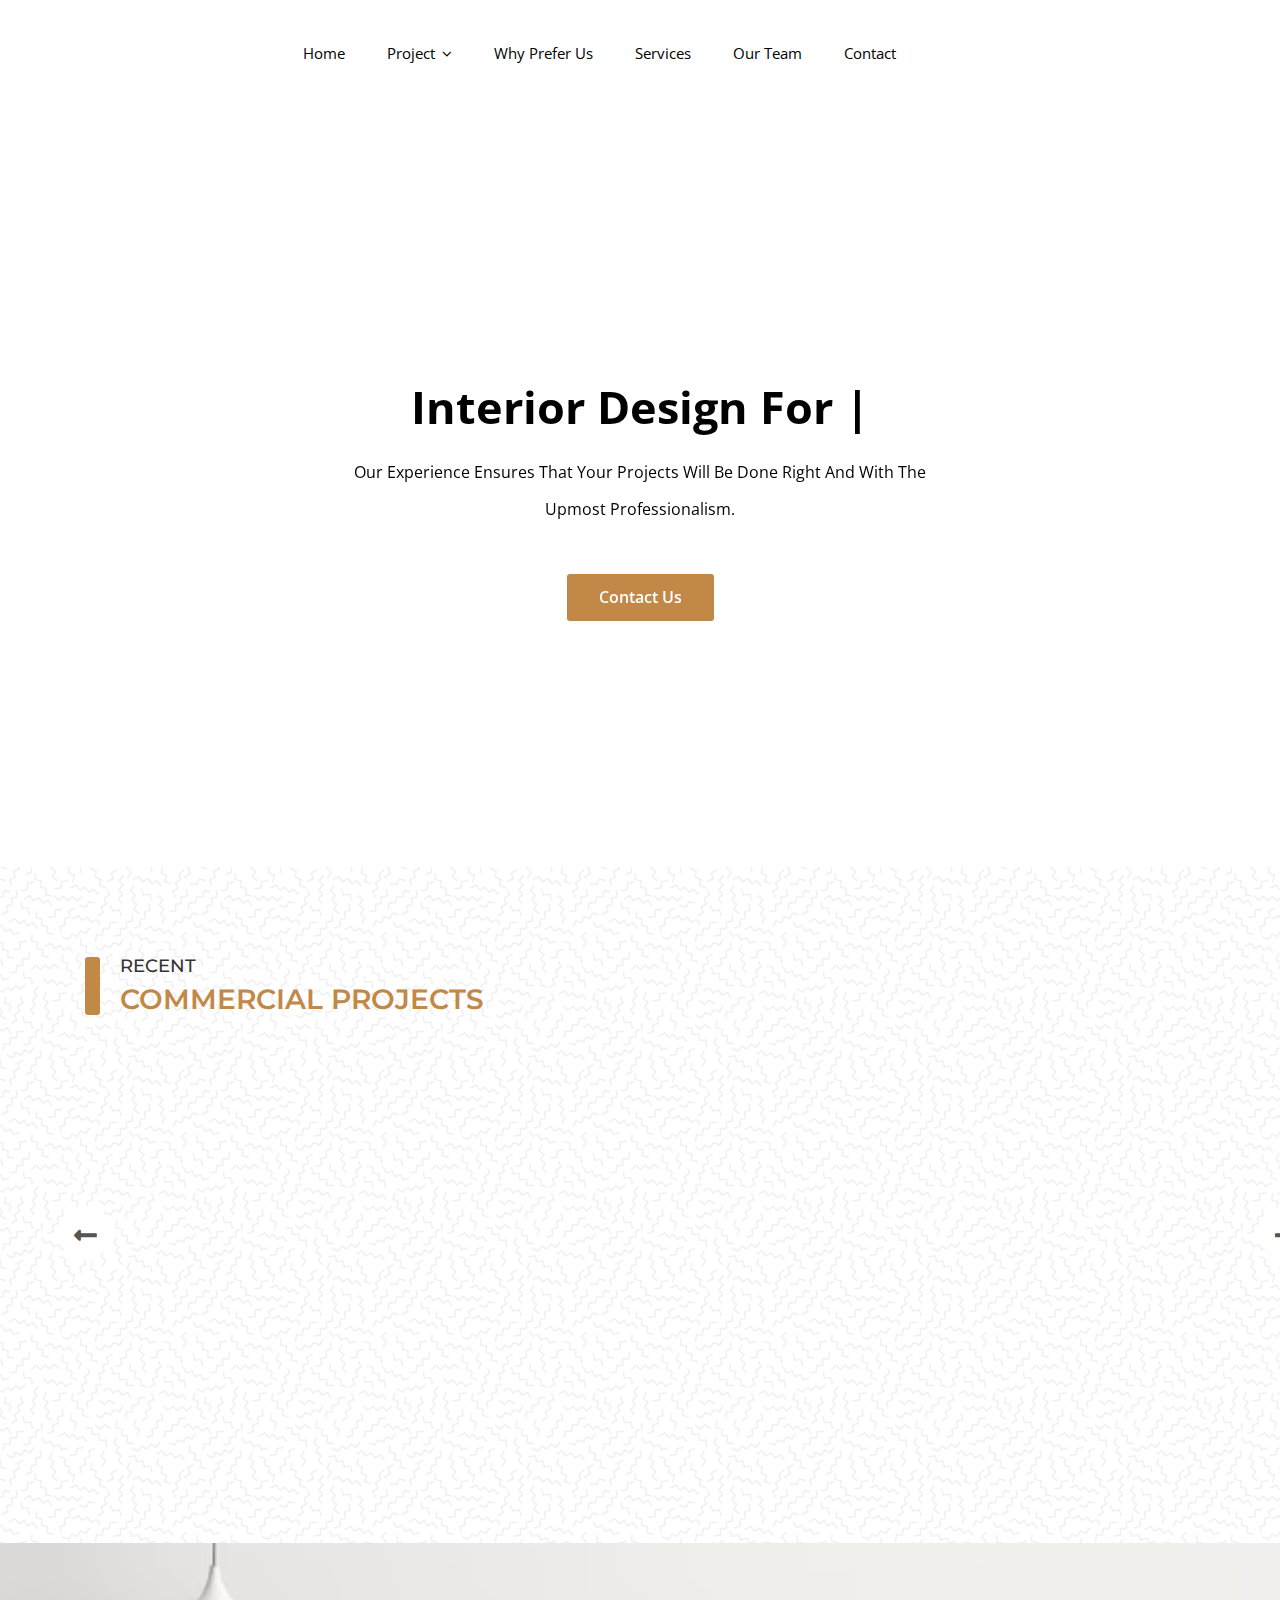
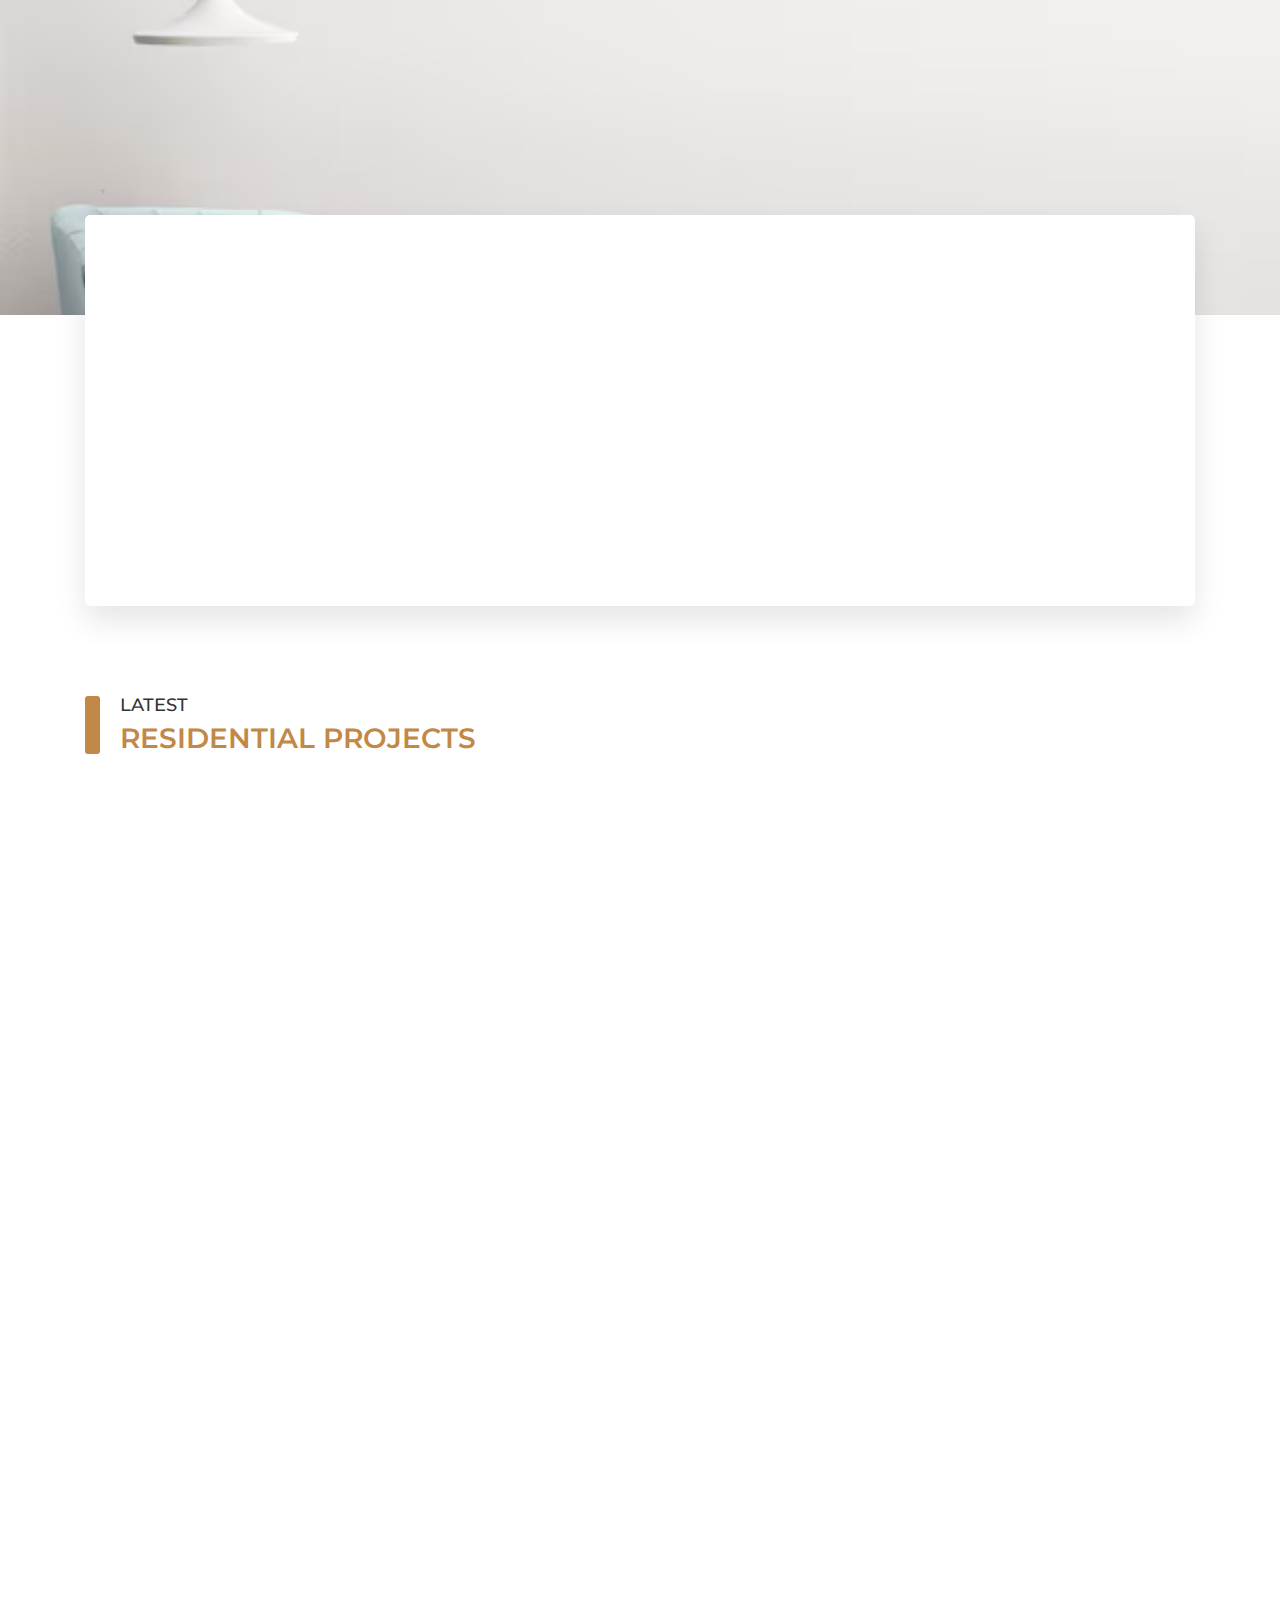
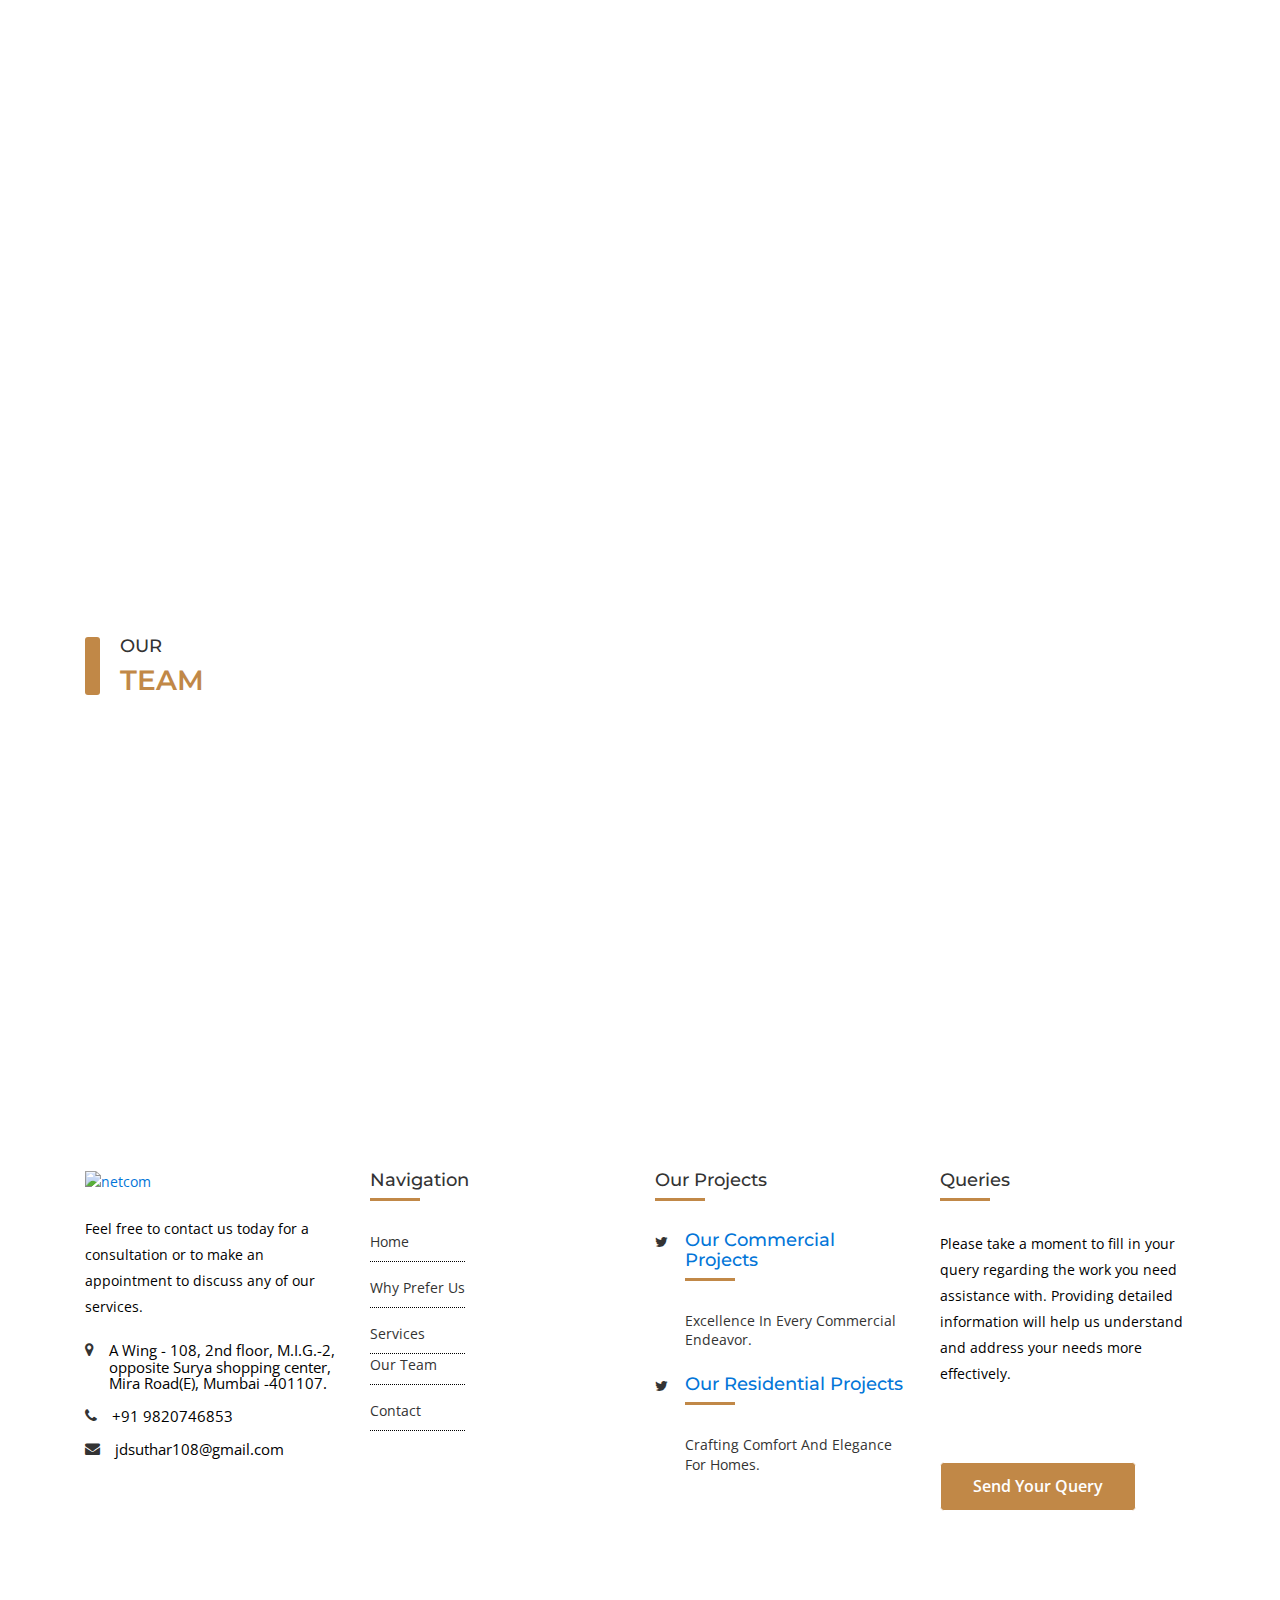
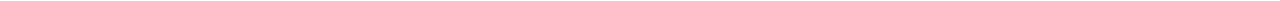
==== commit 4b6c6238: "made changes to images" ====
--- a/interior/index.html
+++ b/interior/index.html
@@ -43,7 +43,7 @@
                     <div class="left-side">
                         <!-- Logo -->
                         <div id="logo" class="col-lg-2 logo-white">
-                            <a href="index.html"><img src="images/logo-black.svg" data-sticky-logo="images/logo-black.svg" alt=""></a>
+                            <a href="index.html"><img src="images/icons/logo top.png" data-sticky-logo="images/icons/logo top.png" alt=""></a>
                         </div>
                         <!-- Mobile Navigation -->
                         <div class="mmenu-trigger">
@@ -56,127 +56,17 @@
                         <!-- Main Navigation -->
                         <nav id="navigation" class="style-1">
                             <ul id="responsive">
-                                <li><a href="#">Home</a>
-                                </li>
+                                <li><a href="#hero-area">Home</a></li>
                                 <li><a href="#">Project</a>
                                     <ul>
-                                        <li><a href="#">Boxed Style</a>
-                                            <ul>
-                                                <li><a href="box-gutter-project-4.html">Gutter 4 Column</a></li>
-                                                <li><a href="box-gutter-project-3.html">Gutter 3 Column</a></li>
-                                                <li><a href="box-gutter-project-2.html">Gutter 2 Column</a></li>
-                                                <li><a href="box-no-gutter-project-4.html">No Gutter 4 Column</a></li>
-                                                <li><a href="box-no-gutter-project-3.html">No Gutter 3 Column</a></li>
-                                                <li><a href="box-no-gutter-project-2.html">No Gutter 2 Column</a></li>
-                                            </ul>
-                                        </li>
-                                        <li><a href="#">Wide Style</a>
-                                            <ul>
-                                                <li><a href="wide-gutter-project-6.html">Gutter 6 Column</a></li>
-                                                <li><a href="wide-gutter-project-4.html">Gutter 4 Column</a></li>
-                                                <li><a href="wide-gutter-project-3.html">Gutter 3 Column</a></li>
-                                                <li><a href="wide-gutter-project-2.html">Gutter 2 Column</a></li>
-                                                <li><a href="wide-no-gutter-project-6.html">No Gutter 6 Column</a></li>
-                                                <li><a href="wide-no-gutter-project-4.html">No Gutter 4 Column</a></li>
-                                                <li><a href="wide-no-gutter-project-3.html">No Gutter 3 Column</a></li>
-                                                <li><a href="wide-no-gutter-project-2.html">No Gutter 2 Colum</a></li>
-                                            </ul>
-                                        </li>
-                                        <li><a href="#">Card Style</a>
-                                            <ul>
-                                                <li><a href="box-card-project-4.html">Card Box 4 Column</a></li>
-                                                <li><a href="box-card-project-3.html">Card Box 3 Column</a></li>
-                                                <li><a href="box-card-project-2.html">Card Box 2 Column</a></li>
-                                                <li><a href="wide-card-project-6.html">Full Wide 6 Column</a></li>
-                                                <li><a href="wide-card-project-4.html">Full Wide 4 Column</a></li>
-                                                <li><a href="wide-card-project-3.html">Full Wide 3 Column</a></li>
-                                                <li><a href="wide-card-project-2.html">Full Wide 2 Column</a></li>
-                                            </ul>
-                                        </li>
-                                        <li><a href="#">Masonry Wide</a>
-                                            <ul>
-                                                <li><a href="masonry-standard-wide.html">Masonry Standard</a></li>
-                                                <li><a href="masonry-standard-wide-no-gutter.html">Masonry Standard 2</a></li>
-                                                <li><a href="masonry-wide-project-4.html">Wide 4 Column</a></li>
-                                                <li><a href="masonry-wide-project-3.html">Wide 3 Column</a></li>
-                                                <li><a href="masonry-wide-project-2.html">Wide 2 Column</a></li>
-                                                <li><a href="masonry-wide-no-gutter-project-4.html">No Gutter 4 Column</a></li>
-                                                <li><a href="masonry-wide-no-gutter-project-3.html">No Gutter 3 Column</a></li>
-                                                <li><a href="masonry-wide-no-gutter-project-2.html">No Gutter 2 Column</a></li>
-                                            </ul>
-                                        </li>
-                                        <li><a href="#">Masonry Box</a>
-                                            <ul>
-                                                <li><a href="masonry-standard-box.html">Masonry Standard</a></li>
-                                                <li><a href="masonry-standard-gutter-box.html">Masonry Standard 2</a></li>
-                                                <li><a href="masonry-box-project-4.html">Box 4 Column</a></li>
-                                                <li><a href="masonry-box-project-3.html">Box 3 Column</a></li>
-                                                <li><a href="masonry-box-project-2.html">Box 2 Column</a></li>
-                                                <li><a href="masonry-box-no-gutter-project-4.html">No Gutter 4 Column</a></li>
-                                                <li><a href="masonry-box-no-gutter-project-3.html">No Gutter 3 Column</a></li>
-                                                <li><a href="masonry-box-no-gutter-project-2.html">No Gutter 2 Column</a></li>
-                                            </ul>
-                                        </li>
-                                        <li><a href="#">Project Details</a>
-                                            <ul>
-                                                <li><a href="project-details.html">Project Detail 1</a></li>
-                                                <li><a href="project-details-2.html">Project Detail 2</a></li>
-                                            </ul>
-                                        </li>
+                                        <li><a href="#c-p">Commercial Projects</a></li>
+                                        <li><a href="#r-p">Residential Projects</a></li>
                                     </ul>
                                 </li>
-                                <li><a href="#">Services</a>
-                                    <ul>
-                                        <li><a href="all-services.html">All Services</a>
-                                        </li>
-                                        <li><a href="residental-interior.html">Residential Interior</a>
-                                        </li>
-                                        <li><a href="commercial-interior.html">Commercial Interior</a>
-                                        </li>
-                                        <li><a href="office-interior.html">Office Interior</a>
-                                        </li>
-                                        <li><a href="hospitality-design.html">Hospitality Design</a>
-                                        </li>
-                                        <li><a href="modern-furniture.html">Modern Furniture</a>
-                                        </li>
-                                    </ul>
-                                </li>
-                                <li><a href="#">Pages</a>
-                                    <ul>
-                                        <li><a href="about-us.html">About Us</a></li>
-                                        <li><a href="our-team.html">Our Team</a></li>
-                                        <li><a href="pricing-table.html">Pricing Table</a></li>
-                                        <li><a href="404.html">Error 404</a></li>
-                                        <li><a href="coming-soon.html">Coming Soon</a></li>
-                                        <li><a href="under-construction.html">Under Constrction</a></li>
-                                    </ul>
-                                </li>
-                                <li><a href="#">Blog</a>
-                                    <ul>
-                                        <li><a href="#">Grid Layout</a>
-                                            <ul>
-                                                <li><a href="blog-full-grid.html">Full Grid</a></li>
-                                                <li><a href="blog-grid-sidebar.html">With Sidebar</a></li>
-                                            </ul>
-                                        </li>
-                                        <li><a href="#">List Layout</a>
-                                            <ul>
-                                                <li><a href="blog-full-list.html">Full List</a></li>
-                                                <li><a href="blog-list-sidebar.html">With Sidebar</a></li>
-                                            </ul>
-                                        </li>
-                                        <li><a href="blog-details.html">Blog Details</a></li>
-                                    </ul>
-                                </li>
-                                <li><a href="#">Shop</a>
-                                    <ul>
-                                        <li><a href="shop-product-rightsidebar.html">Shop Right SideBar</a></li>
-                                        <li><a href="shop-3-column.html">Shop 3 Column</a></li>
-                                        <li><a href="shop-full-3-column.html">Shop Full 3 Column</a></li>
-                                        <li><a href="single-product.html">Single Product</a></li>
-                                    </ul>
-                                </li>
-                                <li><a href="contact.html">Contact</a>
+                                <li><a href="#prefer-us">Why Prefer Us</a></li>
+                                <li><a href="#service">Services</a></li>
+                                <li><a href="#team">Our Team</a></li>
+                                <li><a href="#contact">Contact</a>
                                 </li>
                             </ul>
                         </nav>
@@ -194,7 +84,7 @@
         <!-- Header Container / End -->
 
         <!-- STAR HEADER SEARCH -->
-        <section id="hero-area" class="parallax-search overlay home-1" data-stellar-background-ratio="0.5">
+        <section id="hero-area" class="parallax-search overlay home-1" data-stellar-background-ratio="0.5" style="background-image: url(images/interior/bg-top1.png);">
             <div class="hero-main">
                 <div class="container" data-aos="zoom-in">
                     <div class="row">
@@ -209,7 +99,7 @@
                                     <p class="mt-4">Our experience ensures that your projects will be done right and with the upmost professionalism.</p>
                                 </div>
                                 <!--/ End Welcome Text -->
-                                <a href="#" class="btn btn-dark btn-theme-colored btn-xl mt-5">Contact Us</a>
+                                <a href="#contact" class="btn btn-dark btn-theme-colored btn-xl mt-5">Contact Us</a>
                             </div>
                         </div>
                     </div>
@@ -220,7 +110,7 @@
         <!-- END SECTION HEADINGS -->
 
         <!-- START SECTION RECENTLY WORKS -->
-        <section class="recently portfolio bg-white-3">
+        <section id="c-p" class="recently portfolio bg-white-3">
             <div class="container-fluid recently-slider">
                 <div class="section-title">
                     <h3>Recent</h3>
@@ -230,95 +120,94 @@
                     <div class="owl-carousel home5-right-slider">
                         <div class="inner-box">
                             <a href="project-details.html" class="recent-16" data-aos="fade-up">
-                                <div class="recent-img16 img-fluid img-center" style="background-image: url(images/interior/p-1.png);"></div>
+                                <div class="recent-img16 img-fluid img-center" style="background-image: url(images/interior/navsari.jpg);"></div>
                                 <div class="recent-content"></div>
                                 <div class="recent-details">
                                     <div class="recent-title">Navsari Cotton Mills</div>
                                     <div class="recent-price">4500 Sq.ft. area</div>
                                     <div class="house-details">Bhganwadi shopping center, Mumbai</div>
                                 </div>
-                                <div class="view-proper">View Details</div>
+                                
                             </a>
                         </div>
                         <a href="project-details.html" class="recent-16" data-aos="fade-up">
-                            <div class="recent-img16 img-center" style="background-image: url(images/interior/p-2.png);"></div>
+                            <div class="recent-img16 img-center" style="background-image: url(images/interior/sahakar.png);"></div>
                             <div class="recent-content"></div>
                             <div class="recent-details">
                                 <div class="recent-title">Sahakar Group Limited (SGL)</div>
                                 <div class="recent-price">5000 sq. ft. area</div>
                                 <div class="house-details">Borivali office</div>
                             </div>
-                            <div class="view-proper">View Details</div>
+                            
                         </a>
                         <a href="project-details.html" class="recent-16" data-aos="fade-up">
-                            <div class="recent-img16 img-center" style="background-image: url(images/interior/p-3.png);"></div>
+                            <div class="recent-img16 img-center" style="background-image: url(images/interior/polo.jpg);"></div>
                             <div class="recent-content"></div>
                             <div class="recent-details">
                                 <div class="recent-title">Polo Industries Pvt Ltd & Arzillo Moda</div>
                                 <div class="recent-price">8000 sq. ft. area</div>
                                 <div class="house-details">Bhiwandi factory & offices</div>
                             </div>
-                            <div class="view-proper">View Details</div>
+                            
                         </a>
                         <a href="project-details.html" class="recent-16" data-aos="fade-up">
-                            <div class="recent-img16 img-center" style="background-image: url(images/interior/p-4.png);"></div>
+                            <div class="recent-img16 img-center" style="background-image: url(images/interior/india.png);"></div>
                             <div class="recent-content"></div>
                             <div class="recent-details">
                                 <div class="recent-title">India Capital Financial Services Private Limited</div>
                                 <div class="recent-price">10000 sq. ft. area</div>
                                 <div class="house-details">India Capital House, Borivali (East) Mumbai</div>
                             </div>
-                            <div class="view-proper">View Details</div>
+                            
                         </a>
                         <a href="project-details.html" class="recent-16" data-aos="fade-up">
-                            <div class="recent-img16 img-center" style="background-image: url(images/interior/p-5.png);"></div>
+                            <div class="recent-img16 img-center" style="background-image: url(images/interior/sandu.png);"></div>
                             <div class="recent-content"></div>
                             <div class="recent-details">
                                 <div class="recent-title">Sandu Pharmaceuticals Ltd</div>
                                 <div class="recent-price">5000 sq. ft. area</div>
                                 <div class="house-details">Chembur office</div>
                             </div>
-                            <div class="view-proper">View Details</div>
+                            
                         </a>
                         <a href="project-details.html" class="recent-16" data-aos="fade-up">
-                            <div class="recent-img16 img-center" style="background-image: url(images/interior/p-6.png);"></div>
+                            <div class="recent-img16 img-center" style="background-image: url(images/interior/chirag.png);"></div>
                             <div class="recent-content"></div>
                             <div class="recent-details">
                                 <div class="recent-title">Chirag carriers logistics</div>
                                 <div class="recent-price">2000 sq. ft. area</div>
                                 <div class="house-details">Sakinaka Mumbai</div>
                             </div>
-                            <div class="view-proper">View Details</div>
-                        </a>
+                                                    </a>
                         <a href="siproject-details.html" class="recent-16" data-aos="fade-up">
-                            <div class="recent-img16 img-center" style="background-image: url(images/interior/p-7.png);"></div>
+                            <div class="recent-img16 img-center" style="background-image: url(images/interior/jenson.png);"></div>
                             <div class="recent-content"></div>
                             <div class="recent-details">
                                 <div class="recent-title">Jenson Trading Corporation</div>
                                 <div class="recent-price">2000 sq. ft. area</div>
                                 <div class="house-details">Ghatkopar East</div>
                             </div>
-                            <div class="view-proper">View Details</div>
+                            
                         </a>
                         <a href="project-details.html" class="recent-16" data-aos="fade-up">
-                            <div class="recent-img16 img-center" style="background-image: url(images/interior/p-8.png);"></div>
+                            <div class="recent-img16 img-center" style="background-image: url(images/interior/bazaari.png);"></div>
                             <div class="recent-content"></div>
                             <div class="recent-details">
                                 <div class="recent-title">Bazaari Global Finance Ltd</div>
                                 <div class="recent-price">2000 sq. ft. area</div>
                                 <div class="house-details">Malad(W)</div>
                             </div>
-                            <div class="view-proper">View Details</div>
+                            
                         </a>
                         <a href="project-details.html" class="recent-16" data-aos="fade-up">
-                            <div class="recent-img16 img-center" style="background-image: url(images/interior/p-9.png);"></div>
+                            <div class="recent-img16 img-center" style="background-image: url(images/interior/seth.png);"></div>
                             <div class="recent-content"></div>
                             <div class="recent-details">
                                 <div class="recent-title">Seth Constructions</div>
                                 <div class="recent-price">3000 sq. ft. area</div>
                                 <div class="house-details">Malad (W)</div>
                             </div>
-                            <div class="view-proper">View Details</div>
+                            
                         </a>
                     </div>
                 </div>
@@ -327,7 +216,7 @@
         <!-- END SECTION RECENTLY WORKS -->
 
         <!-- START SECTION INFO-HELP -->
-        <section class="info-help h18">
+        <section id="prefer-us" class="info-help h18">
             <div class="container">
                 <div class="row info-head">
                     <div class="col-lg-12 col-md-8 col-xs-8">
@@ -348,25 +237,25 @@
                     <div _ngcontent-bgi-c3="" class="row m-0">
                         <div _ngcontent-bgi-c3="" class="col-lg-3 col-sm-6 col-md-6 p-0" data-aos="fade-up">
                             <div _ngcontent-bgi-c3="" class="single-featured-box">
-                                <div _ngcontent-bgi-c3="" class="icon color-fb7756"><img src="images/icons/i-5.svg" width="85" height="85" alt=""></div>
+                                <div _ngcontent-bgi-c3="" class="icon color-fb7756"><img src="images/icons/innovate.png" width="85" height="85" alt=""></div>
                                 <h3 _ngcontent-bgi-c3="" class="mt-5">INNOVATE</h3>
                                 <p _ngcontent-bgi-c3="">As a team we always set new challenges to do something creative and innovative to make our system smooth and gives us the edge.</p></div>
                         </div>
                         <div _ngcontent-bgi-c3="" class="col-lg-3 col-sm-6 col-md-6 p-0" data-aos="fade-up">
                             <div _ngcontent-bgi-c3="" class="single-featured-box">
-                                <div _ngcontent-bgi-c3="" class="icon color-facd60"><img src="images/icons/i-6.svg" width="85" height="85" alt=""></div>
+                                <div _ngcontent-bgi-c3="" class="icon color-facd60"><img src="images/icons/quality.png" width="85" height="85" alt=""></div>
                                 <h3 _ngcontent-bgi-c3="" class="mt-5">QUALITY</h3>
                                 <p _ngcontent-bgi-c3="">Our repeat clients are a testament to our unmatched quality and craftsmanship. Their loyalty underscores our dedication to excellence in every creation.</p></div>
                         </div>
                         <div _ngcontent-bgi-c3="" class="col-lg-3 col-sm-6 col-md-6 p-0" data-aos="fade-up">
                             <div _ngcontent-bgi-c3="" class="single-featured-box">
-                                <div _ngcontent-bgi-c3="" class="icon color-1ac0c6"><img src="images/icons/i-7.svg" width="85" height="85" alt=""></div>
+                                <div _ngcontent-bgi-c3="" class="icon color-1ac0c6"><img src="images/icons/aim.png" width="85" height="85" alt=""></div>
                                 <h3 _ngcontent-bgi-c3="" class="mt-5">OUR AIM</h3>
                                 <p _ngcontent-bgi-c3="">With unmatched expertise, we seamlessly craft world-class commercial and residential interiors, unburdening you to realize your vision.</p></div>
                         </div>
                         <div _ngcontent-bgi-c3="" class="col-lg-3 col-sm-6 col-md-6 p-0" data-aos="fade-up">
                             <div _ngcontent-bgi-c3="" class="single-featured-box">
-                                <div _ngcontent-bgi-c3="" class="icon"><img src="images/icons/i-8.svg" width="85" height="85" alt=""></div>
+                                <div _ngcontent-bgi-c3="" class="icon"><img src="images/icons/delivery.png" width="85" height="85" alt=""></div>
                                 <h3 _ngcontent-bgi-c3="" class="mt-5">DELIVERY</h3>
                                 <p _ngcontent-bgi-c3="">Our full-service capabilities ensure seamless execution and timely delivery of every project. Trust us to bring your vision to life, on schedule.</p></div>
                         </div>
@@ -377,7 +266,7 @@
         <!-- END SECTION INFO -->
 
         <!-- START SECTION PROJECTS -->
-        <section class="portfolio bg-white-5">
+        <section id="r-p" class="portfolio bg-white-5">
             <div class="container">
                 <div class="section-title">
                     <h3>Latest</h3>
@@ -398,7 +287,7 @@
                                 </div>
                             </div>
                             <div class="portfolio-text">
-                                <a href="#"><h4>Project</h4></a>
+                                <a href="#"><h4>Oberoi Esquire, Goregaon</h4></a>
                             </div>
                         </div>
                     </div>
@@ -415,7 +304,7 @@
                                 </div>
                             </div>
                             <div class="portfolio-text">
-                                <a href="#"><h4>Project</h4></a>
+                                <a href="#"><h4>Club Aquaria, Borivalli</h4></a>
                             </div>
                         </div>
                     </div>
@@ -432,7 +321,7 @@
                                 </div>
                             </div>
                             <div class="portfolio-text">
-                                <a href="#"><h4>Project</h4></a>
+                                <a href="#"><h4>One Avighna Park, Lower Parel</h4></a>
                             </div>
                         </div>
                     </div>
@@ -449,7 +338,7 @@
                                 </div>
                             </div>
                             <div class="portfolio-text">
-                                <a href="#"><h4>Project</h4></a>
+                                <a href="#"><h4>Lodha Trump Tower, Mumbai</h4></a>
                             </div>
                         </div>
                     </div>
@@ -466,7 +355,7 @@
                                 </div>
                             </div>
                             <div class="portfolio-text">
-                                <a href="#"><h4>Project</h4></a>
+                                <a href="#"><h4>Raheja Artesia, Worli</h4></a>
                             </div>
                         </div>
                     </div>
@@ -483,7 +372,7 @@
                                 </div>
                             </div>
                             <div class="portfolio-text">
-                                <a href="#"><h4>Project</h4></a>
+                                <a href="#"><h4>25 South, Prabhadevi</h4></a>
                             </div>
                         </div>
                     </div>
@@ -491,250 +380,90 @@
                     </div>
                 </div>
             </div>
-            <div class="box bg-3 mt-0">
-                <a href="wide-no-gutter-project-4.html" class="button button--wayra button--border-thick button--text-upper button--size-s">View All</a>
-            </div>
+           
         </section>
         <!-- END SECTION PROJECTS -->
 
-        <!-- START SECTION INFO-HELP -->
-        <section class="info-help h17">
+        
+
+        <!-- START SECTION services 1 -->
+        <section id="service" class="info-help h17" style="background-image: url(images/interior/navsari.jpg);">
             <div class="container">
                 <div class="row info-head">
                     <div class="col-lg-6 col-md-8 col-xs-8" data-aos="fade-right">
                         <div class="info-text">
-                            <h3>Living room design</h3>
-                            <h5 class="mt-3">Price: $400</h5>
-                            <p class="pt-2">We Help you design the best places and offer near you. Bring to the table win-win survival strategies to ensure proactive domination going forward.</p>
+                            
+                            <h3>At Bajrang Furniture, we offer the following services</h3>
+                            <ol>
+                                <li>1. MS & Steel Fabrication works.</li>
+                            <li>2. Complete Interior Fit-Outs works.</li>
+                            <li>3. Carpentry(Wood & Joinery) Works.</li>
+                            <li>4. Material Quantity & Cost Estimates.</li>
+                            <li>5. POP & All types of modular ceillings</li>
+                            <li>6. Co-ordination with Architecture & Interior Designers.</li>
+                            <li>7. CIVIL (Marble/Granite/Tiles/Masonry) & Waterproofing Works.</li>
+                            <li>8. Procurement of raw materials & finish accessories & Furniture Selection.</li> 
+                              </ol>
                             <div class="inf-btn pro">
-                                <a href="contact.html" class="btn btn-pro btn-secondary btn-lg">Get Started</a>
+                                <a href="#contact" class="btn btn-pro btn-secondary btn-lg">Get Started</a>
                             </div>
                         </div>
                     </div>
                 </div>
             </div>
         </section>
-        <!-- END SECTION INFO-HELP -->
-
-        <!-- START SECTION TESTIMONIALS -->
-        <section class="testimonials bg-white-3">
+        <!-- END SECTION services 1 -->    
+             
+        <!-- START SECTION BLOG -->
+        <section id="team" class="blog-section bg-white-5">
             <div class="container">
                 <div class="section-title">
-                    <h3>Happy</h3>
-                    <h2>Customers</h2>
-                </div>
-                <div class="owl-carousel style1">
-                    <div class="test-1" data-aos="zoom-in">
-                        <h3>Lisa Smith</h3>
-                        <img src="images/testimonials/ts-1.jpg" alt="">
-                        <h6 class="mt-2">New York</h6>
-                        <ul class="starts text-center mb-2">
-                            <li><i class="fa fa-star"></i>
-                            </li>
-                            <li><i class="fa fa-star"></i>
-                            </li>
-                            <li><i class="fa fa-star"></i>
-                            </li>
-                            <li><i class="fa fa-star"></i>
-                            </li>
-                            <li><i class="fa fa-star"></i>
-                            </li>
-                        </ul>
-                        <p>Lorem ipsum dolor sit amet, ligula magna at etiam aliquip venenatis. Vitae sit felis donec, suscipit tortor et sapien donec.</p>
-                    </div>
-                    <div class="test-1" data-aos="zoom-in">
-                        <h3>Jhon Morris</h3>
-                        <img src="images/testimonials/ts-2.jpg" alt="">
-                        <h6 class="mt-2">Los Angeles</h6>
-                        <ul class="starts text-center mb-2">
-                            <li><i class="fa fa-star"></i>
-                            </li>
-                            <li><i class="fa fa-star"></i>
-                            </li>
-                            <li><i class="fa fa-star"></i>
-                            </li>
-                            <li><i class="fa fa-star"></i>
-                            </li>
-                            <li><i class="fa fa-star-o"></i>
-                            </li>
-                        </ul>
-                        <p>Lorem ipsum dolor sit amet, ligula magna at etiam aliquip venenatis. Vitae sit felis donec, suscipit tortor et sapien donec.</p>
-                    </div>
-                    <div class="test-1" data-aos="zoom-in">
-                        <h3>Mary Deshaw</h3>
-                        <img src="images/testimonials/ts-3.jpg" alt="">
-                        <h6 class="mt-2">Chicago</h6>
-                        <ul class="starts text-center mb-2">
-                            <li><i class="fa fa-star"></i>
-                            </li>
-                            <li><i class="fa fa-star"></i>
-                            </li>
-                            <li><i class="fa fa-star"></i>
-                            </li>
-                            <li><i class="fa fa-star"></i>
-                            </li>
-                            <li><i class="fa fa-star"></i>
-                            </li>
-                        </ul>
-                        <p>Lorem ipsum dolor sit amet, ligula magna at etiam aliquip venenatis. Vitae sit felis donec, suscipit tortor et sapien donec.</p>
-                    </div>
-                    <div class="test-1" data-aos="zoom-in">
-                        <h3>Gary Steven</h3>
-                        <img src="images/testimonials/ts-4.jpg" alt="">
-                        <h6 class="mt-2">Philadelphia</h6>
-                        <ul class="starts text-center mb-2">
-                            <li><i class="fa fa-star"></i>
-                            </li>
-                            <li><i class="fa fa-star"></i>
-                            </li>
-                            <li><i class="fa fa-star"></i>
-                            </li>
-                            <li><i class="fa fa-star"></i>
-                            </li>
-                            <li><i class="fa fa-star-o"></i>
-                            </li>
-                        </ul>
-                        <p>Lorem ipsum dolor sit amet, ligula magna at etiam aliquip venenatis. Vitae sit felis donec, suscipit tortor et sapien donec.</p>
-                    </div>
-                    <div class="test-1" data-aos="zoom-in">
-                        <h3>Cristy Mayer</h3>
-                        <img src="images/testimonials/ts-5.jpg" alt="">
-                        <h6 class="mt-2">San Francisco</h6>
-                        <ul class="starts text-center mb-2">
-                            <li><i class="fa fa-star"></i>
-                            </li>
-                            <li><i class="fa fa-star"></i>
-                            </li>
-                            <li><i class="fa fa-star"></i>
-                            </li>
-                            <li><i class="fa fa-star"></i>
-                            </li>
-                            <li><i class="fa fa-star"></i>
-                            </li>
-                        </ul>
-                        <p>Lorem ipsum dolor sit amet, ligula magna at etiam aliquip venenatis. Vitae sit felis donec, suscipit tortor et sapien donec.</p>
-                    </div>
-                    <div class="test-1" data-aos="zoom-in">
-                        <h3>Ichiro Tasaka</h3>
-                        <img src="images/testimonials/ts-6.jpg" alt="">
-                        <h6 class="mt-2">Houston</h6>
-                        <ul class="starts text-center mb-2">
-                            <li><i class="fa fa-star"></i>
-                            </li>
-                            <li><i class="fa fa-star"></i>
-                            </li>
-                            <li><i class="fa fa-star"></i>
-                            </li>
-                            <li><i class="fa fa-star"></i>
-                            </li>
-                            <li><i class="fa fa-star-o"></i>
-                            </li>
-                        </ul>
-                        <p>Lorem ipsum dolor sit amet, ligula magna at etiam aliquip venenatis. Vitae sit felis donec, suscipit tortor et sapien donec.</p>
-                    </div>
-                </div>
-            </div>
-        </section>
-        <!-- END SECTION TESTIMONIALS -->
-
-        <!-- START SECTION BLOG -->
-        <section class="blog-section bg-white-5">
-            <div class="container">
-                <div class="section-title">
-                    <h3>Latest</h3>
-                    <h2>News</h2>
+                    <h3>OUR</h3>
+                    <h2>TEAM</h2>
                 </div>
                 <div class="news-wrap">
                     <div class="row">
                         <div class="col-xl-6 col-md-12 col-xs-12" data-aos="fade-right">
                             <div class="news-item news-item-sm">
                                 <a href="blog-details.html" class="news-img-link">
-                                    <div class="news-item-img">
-                                        <img class="resp-img" src="images/blog/b-1.jpg" alt="blog image">
-                                    </div>
+                                    
                                 </a>
                                 <div class="news-item-text">
-                                    <a href="blog-details.html"><h3>Interior Design News</h3></a>
-                                    <span class="date">Jun 23, 2020 &nbsp;/&nbsp; By Admin</span>
-                                    <div class="news-item-descr">
-                                        <p>Lorem ipsum dolor sit amet, consectetur adipisicing elit, sed do eiusmod tempor.</p>
-                                    </div>
-                                    <div class="news-item-bottom">
-                                        <a href="blog-details.html" class="news-link">Read more...</a>
-                                        <ul class="action-list">
-                                            <li class="action-item"><i class="fa fa-heart"></i> <span>306</span></li>
-                                            <li class="action-item"><i class="fa fa-comment"></i> <span>34</span></li>
-                                            <li class="action-item"><i class="fa fa-share-alt"></i> <span>122</span></li>
-                                        </ul>
-                                    </div>
+                                    <a href="blog-details.html"><h3>MR. JAGDISH SUTHAR</h3></a>
+                                    <span class="date">Owner & Proprietor </span>
+                                    <span class="date">+91 9820746853</span>
                                 </div>
                             </div>
                             <div class="news-item news-item-sm mb">
                                 <a href="blog-details.html" class="news-img-link">
-                                    <div class="news-item-img">
-                                        <img class="resp-img" src="images/blog/b-2.jpg" alt="blog image">
-                                    </div>
+                                    
                                 </a>
                                 <div class="news-item-text">
-                                    <a href="blog-details.html"><h3>Interior Design News</h3></a>
-                                    <span class="date">Jun 23, 2020 &nbsp;/&nbsp; By Admin</span>
-                                    <div class="news-item-descr">
-                                        <p>Lorem ipsum dolor sit amet, consectetur adipisicing elit, sed do eiusmod tempor.</p>
-                                    </div>
-                                    <div class="news-item-bottom">
-                                        <a href="blog-details.html" class="news-link">Read more...</a>
-                                        <ul class="action-list">
-                                            <li class="action-item"><i class="fa fa-heart"></i> <span>306</span></li>
-                                            <li class="action-item"><i class="fa fa-comment"></i> <span>34</span></li>
-                                            <li class="action-item"><i class="fa fa-share-alt"></i> <span>122</span></li>
-                                        </ul>
-                                    </div>
+                                    <a href="blog-details.html"><h3>MR. GORAKH SUTHAR</h3></a>
+                                    <span class="date">Interior fit-out Manager</span>
+                                    <span class="date">+91 9892495211</span>
                                 </div>
                             </div>
                         </div>
                         <div class="col-xl-6 col-md-12 col-xs-12" data-aos="fade-left">
                             <div class="news-item news-item-sm">
                                 <a href="blog-details.html" class="news-img-link">
-                                    <div class="news-item-img">
-                                        <img class="resp-img" src="images/blog/b-3.jpg" alt="blog image">
-                                    </div>
+                                    
                                 </a>
                                 <div class="news-item-text">
-                                    <a href="blog-details.html"><h3>Interior Design News</h3></a>
-                                    <span class="date">Jun 23, 2020 &nbsp;/&nbsp; By Admin</span>
-                                    <div class="news-item-descr">
-                                        <p>Lorem ipsum dolor sit amet, consectetur adipisicing elit, sed do eiusmod tempor.</p>
-                                    </div>
-                                    <div class="news-item-bottom">
-                                        <a href="blog-details.html" class="news-link">Read more...</a>
-                                        <ul class="action-list">
-                                            <li class="action-item"><i class="fa fa-heart"></i> <span>306</span></li>
-                                            <li class="action-item"><i class="fa fa-comment"></i> <span>34</span></li>
-                                            <li class="action-item"><i class="fa fa-share-alt"></i> <span>122</span></li>
-                                        </ul>
-                                    </div>
+                                    <a href="blog-details.html"><h3>MR. POONAM SUTHAR</h3></a>
+                                    <span class="date">Interior fit-out Manager</span>
+                                    <span class="date">+91 9819978725</span>
                                 </div>
                             </div>
                             <div class="news-item news-item-sm">
                                 <a href="blog-details.html" class="news-img-link">
-                                    <div class="news-item-img">
-                                        <img class="resp-img" src="images/blog/b-4.jpg" alt="blog image">
-                                    </div>
+                                    
                                 </a>
                                 <div class="news-item-text">
-                                    <a href="blog-details.html"><h3>Interior Design News</h3></a>
-                                    <span class="date">Jun 23, 2020 &nbsp;/&nbsp; By Admin</span>
-                                    <div class="news-item-descr">
-                                        <p>Lorem ipsum dolor sit amet, consectetur adipisicing elit, sed do eiusmod tempor.</p>
-                                    </div>
-                                    <div class="news-item-bottom">
-                                        <a href="blog-details.html" class="news-link">Read more...</a>
-                                        <ul class="action-list">
-                                            <li class="action-item"><i class="fa fa-heart"></i> <span>306</span></li>
-                                            <li class="action-item"><i class="fa fa-comment"></i> <span>34</span></li>
-                                            <li class="action-item"><i class="fa fa-share-alt"></i> <span>122</span></li>
-                                        </ul>
-                                    </div>
+                                    <a href="blog-details.html"><h3>MR. HARISH SUTHAR</h3></a>
+                                    <span class="date">Interior fit-out Manager</span>
+                                    <span class="date">+91 9869632083</span>
                                 </div>
                             </div>
                         </div>
@@ -744,36 +473,18 @@
         </section>
         <!-- END SECTION BLOG -->
 
-        <!-- STAR SECTION PARTNERS -->
-        <div class="partners bg-white-3 border-0">
-            <div class="container">
-                <div class="owl-carousel style2" data-aos="zoom-in">
-                    <div class="owl-item"><img src="images/partners/1.png" alt=""></div>
-                    <div class="owl-item"><img src="images/partners/2.png" alt=""></div>
-                    <div class="owl-item"><img src="images/partners/3.png" alt=""></div>
-                    <div class="owl-item"><img src="images/partners/4.png" alt=""></div>
-                    <div class="owl-item"><img src="images/partners/5.png" alt=""></div>
-                    <div class="owl-item"><img src="images/partners/6.png" alt=""></div>
-                    <div class="owl-item"><img src="images/partners/7.png" alt=""></div>
-                    <div class="owl-item"><img src="images/partners/8.png" alt=""></div>
-                    <div class="owl-item"><img src="images/partners/9.png" alt=""></div>
-                    <div class="owl-item"><img src="images/partners/10.png" alt=""></div>
-                </div>
-            </div>
-        </div>
-        <!-- END SECTION PARTNERS -->
-
+        
         <!-- START FOOTER -->
-        <footer class="first-footer">
+        <footer section id="contact"  class="first-footer">
             <div class="top-footer bg-white-5">
                 <div class="container">
                     <div class="row">
                         <div class="col-lg-3 col-md-6">
                             <div class="netabout">
                                 <a href="index.html" class="logo">
-                                    <img src="images/logo-black.svg" alt="netcom">
+                                    <img src="images/icons/logo top.png" alt="netcom">
                                 </a>
-                                <p>Geel free to contact us today for a consultation or to make an appointment to discuss any of our services.</p>
+                                <p>Feel free to contact us today for a consultation or to make an appointment to discuss any of our services.</p>
                             </div>
                             <div class="contactus">
                                 <ul>
@@ -805,25 +516,20 @@
                                 <h3>Navigation</h3>
                                 <div class="nav-footer">
                                     <ul>
-                                        <li><a href="index.html">Home One</a></li>
-                                        <li><a href="properties-right-sidebar.html">Properties Right</a></li>
-                                        <li><a href="properties-full-list.html">Properties List</a></li>
-                                        <li><a href="properties-details.html">Property Details</a></li>
-                                        <li class="no-mgb"><a href="agents-listing-grid.html">Agents Listing</a></li>
+                                        <li><a href="#hero-area">Home</a></li>
+                                        <li><a href="#prefer-us">Why Prefer Us</a></li>
+                                        <li class="no-mgb"><a href="#service">Services</a></li>
+                                        <li><a href="#team">Our Team</a></li>
+                                        <li><a href="#contact">Contact</a></li>
                                     </ul>
-                                    <ul class="nav-right">
-                                        <li><a href="agent-details.html">Agents Details</a></li>
-                                        <li><a href="about.html">About Us</a></li>
-                                        <li><a href="blog.html">Blog Default</a></li>
-                                        <li><a href="blog-details.html">Blog Details</a></li>
-                                        <li class="no-mgb"><a href="contact-us.html">Contact Us</a></li>
-                                    </ul>
-                                </div>
-                            </div>
-                        </div>
+                                </div>
+                            </div>
+                        </div>
+
+                        
                         <div class="col-lg-3 col-md-6">
                             <div class="widget">
-                                <h3>Twitter Feeds</h3>
+                                <h3>Our Projects</h3>
                                 <div class="twitter-widget contuct">
                                     <div class="twitter-area">
                                         <div class="single-item">
@@ -831,8 +537,8 @@
                                                 <i class="fa fa-twitter" aria-hidden="true"></i>
                                             </div>
                                             <div class="text">
-                                                <h5><a href="#">@interior</a> all share them with me baby said inspet.</h5>
-                                                <h4>about 5 days ago</h4>
+                                                <h3><a href="#c-p">Our Commercial Projects</h3></a>
+                                                <h5>Excellence in every commercial endeavor.</h5>
                                             </div>
                                         </div>
                                         <div class="single-item">
@@ -840,17 +546,8 @@
                                                 <i class="fa fa-twitter" aria-hidden="true"></i>
                                             </div>
                                             <div class="text">
-                                                <h5><a href="#">@interior</a> all share them with me baby said inspet.</h5>
-                                                <h4>about 5 days ago</h4>
-                                            </div>
-                                        </div>
-                                        <div class="single-item">
-                                            <div class="icon-holder">
-                                                <i class="fa fa-twitter" aria-hidden="true"></i>
-                                            </div>
-                                            <div class="text">
-                                                <h5><a href="#">@interior</a> all share them with me baby said inspet.</h5>
-                                                <h4>about 5 days ago</h4>
+                                                <h3><a href="#r-p">Our Residential Projects</h3></a>  
+                                                <h5>Crafting comfort and elegance for homes.</h5>
                                             </div>
                                         </div>
                                     </div>
@@ -859,16 +556,11 @@
                         </div>
                         <div class="col-lg-3 col-md-6">
                             <div class="newsletters">
-                                <h3>Newsletters</h3>
-                                <p>Sign Up for Our Newsletter to get Latest Updates and Offers. Subscribe to receive news in your inbox.</p>
-                            </div>
-                            <form class="bloq-email mailchimp form-inline" method="post">
-                                <label for="subscribeEmail" class="error"></label>
-                                <div class="email">
-                                    <input type="email" id="subscribeEmail" name="EMAIL" placeholder="Enter Your Email">
-                                    <input type="submit" value="Subscribe">
-                                    <p class="subscription-success"></p>
-                                </div>
+                                <h3>Queries</h3>
+                                <p>Please take a moment to fill in your query regarding the work you need assistance with. Providing detailed information will help us understand and address your needs more effectively.</p>
+                            
+                             <a href="https://forms.gle/Lqo2JUUC1VmvQTwF8" class="btn btn-dark btn-theme-colored btn-xl mt-5">Send Your Query</a>
+                            
                             </form>
                         </div>
                     </div>
